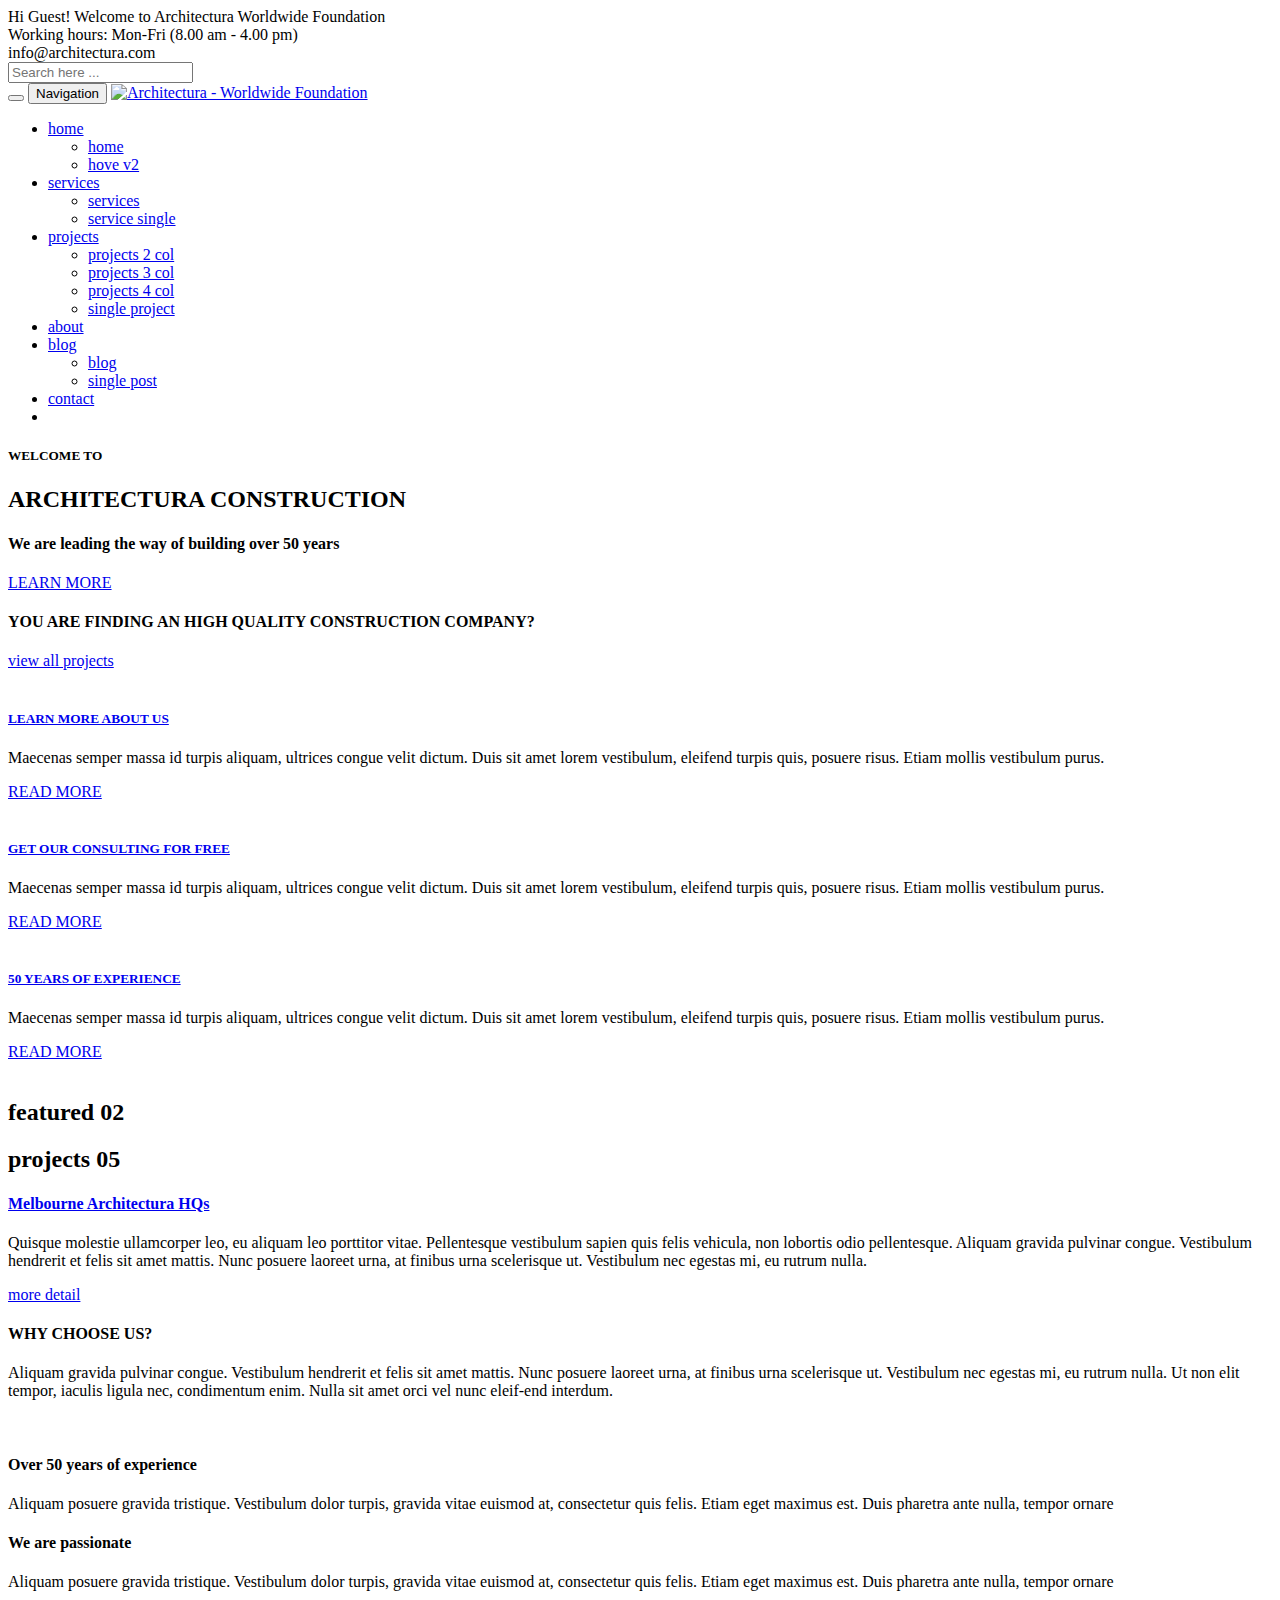
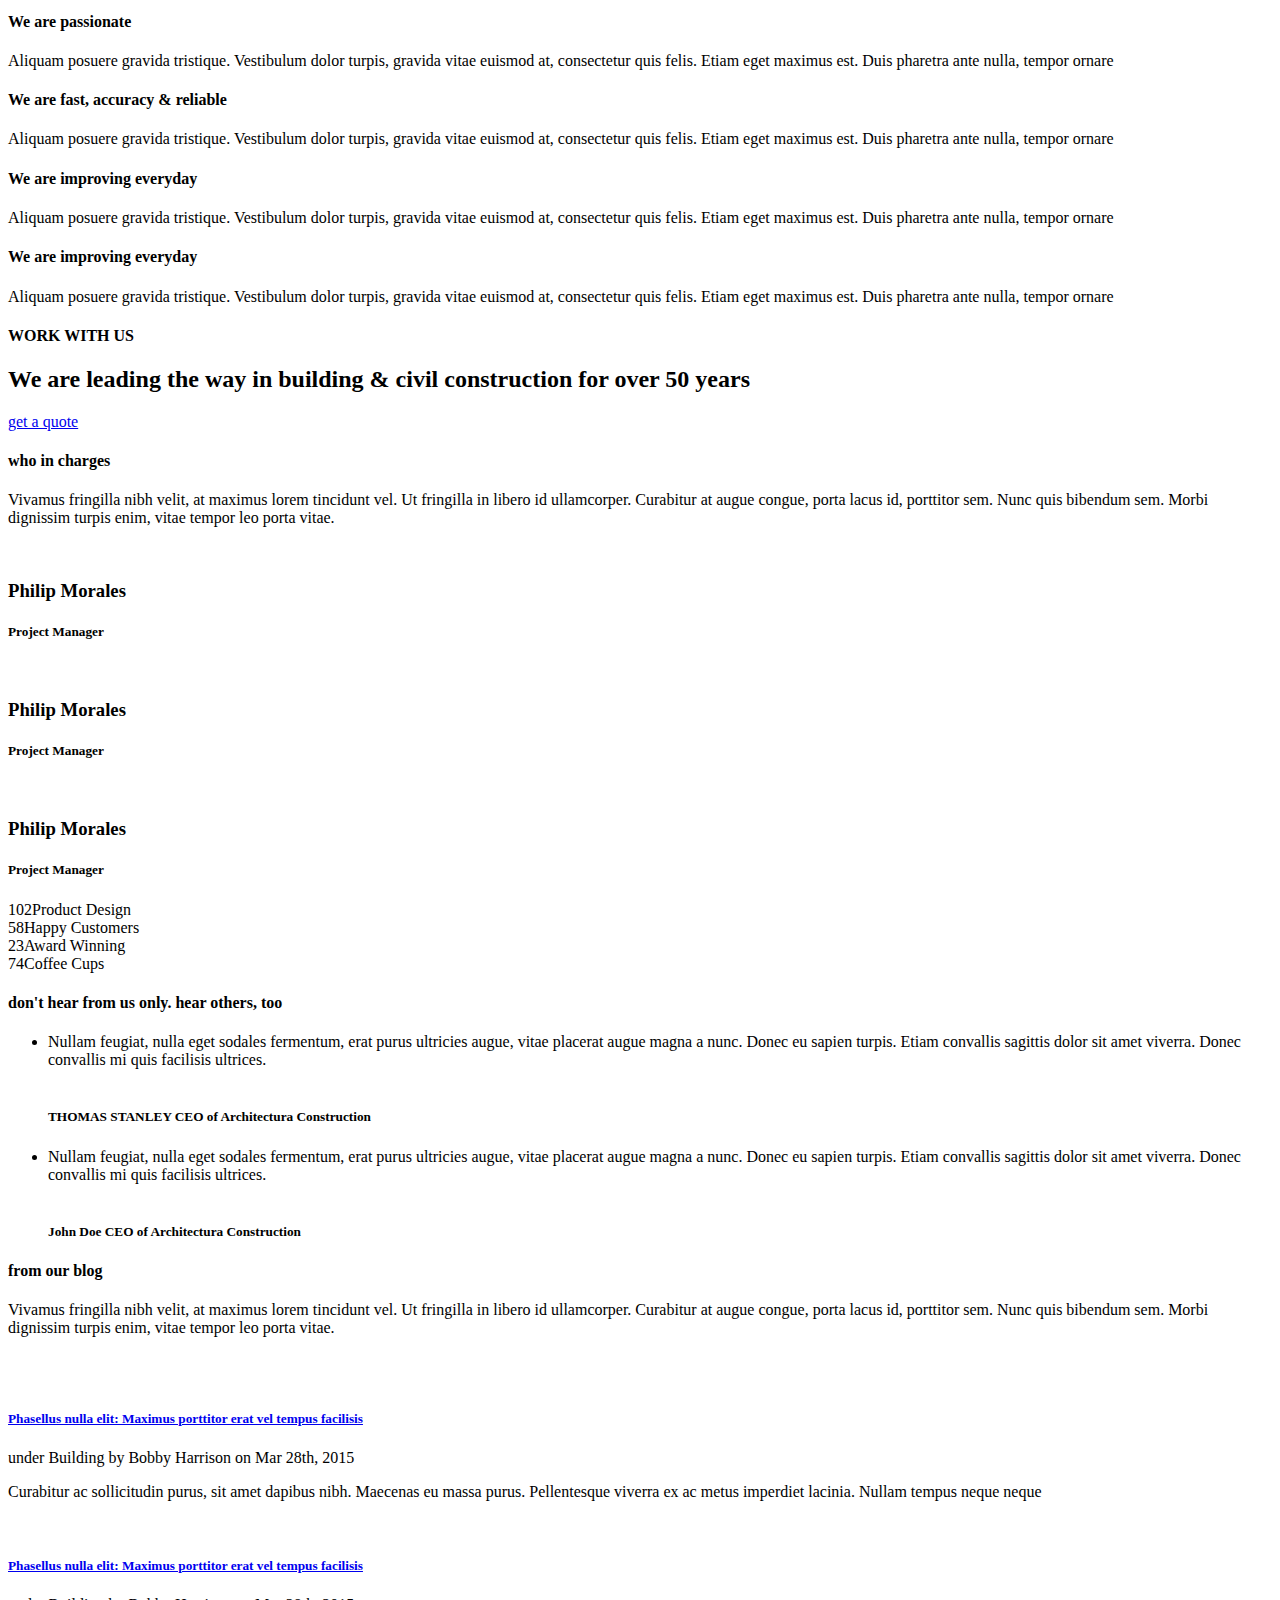
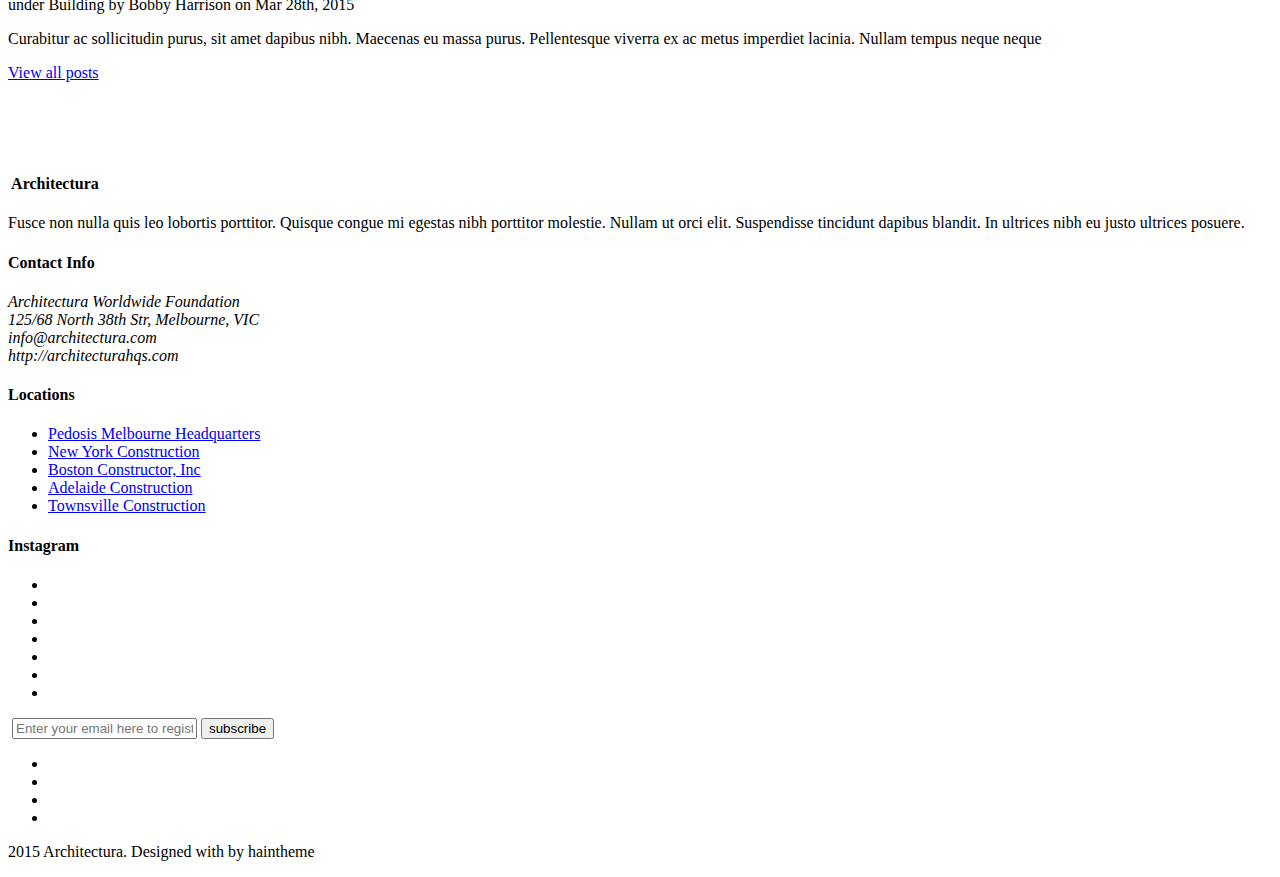
==== index.html @ 527a16b5 "html/php" ====
<!DOCTYPE html>
<html lang="en">
<head>
    <meta charset="UTF-8">
    <meta http-equiv="X-UA-Compatible" content="IE=edge">
    <meta name="viewport" content="width=device-width, initial-scale=1">
    <title>Architectura - Worldwide Foundation</title>
    
    <!--Favicons-->
    <link rel="apple-touch-icon" sizes="57x57" href="favicon/apple-icon-57x57.png">
    <link rel="apple-touch-icon" sizes="60x60" href="favicon/apple-icon-60x60.png">
    <link rel="apple-touch-icon" sizes="72x72" href="favicon/apple-icon-72x72.png">
    <link rel="apple-touch-icon" sizes="76x76" href="favicon/apple-icon-76x76.png">
    <link rel="apple-touch-icon" sizes="114x114" href="favicon/apple-icon-114x114.png">
    <link rel="apple-touch-icon" sizes="120x120" href="favicon/apple-icon-120x120.png">
    <link rel="apple-touch-icon" sizes="144x144" href="favicon/apple-icon-144x144.png">
    <link rel="apple-touch-icon" sizes="152x152" href="favicon/apple-icon-152x152.png">
    <link rel="apple-touch-icon" sizes="180x180" href="favicon/apple-icon-180x180.png">
    <link rel="icon" type="image/png" sizes="192x192"  href="favicon/android-icon-192x192.png">
    <link rel="icon" type="image/png" sizes="32x32" href="favicon/favicon-32x32.png">
    <link rel="icon" type="image/png" sizes="96x96" href="favicon/favicon-96x96.png">
    <link rel="icon" type="image/png" sizes="16x16" href="favicon/favicon-16x16.png">
    <link rel="manifest" href="favicon/manifest.json">
    <meta name="msapplication-TileColor" content="#ffffff">
    <meta name="msapplication-TileImage" content="favicon/ms-icon-144x144.png">
    <meta name="theme-color" content="#ffffff">
    
    <!--Bootstrap and Other Vendors-->
    <link rel="stylesheet" href="css/bootstrap.min.css">
    <link rel="stylesheet" href="css/bootstrap-theme.min.css">
    <link rel="stylesheet" href="css/font-awesome.min.css">
    <link rel="stylesheet" href="vendors/owl.carousel/css/owl.carousel.css">    
    
    <link rel="stylesheet" type="text/css" href="vendors/lightbox/css/lightbox.css" media="screen" />
    <link rel="stylesheet" type="text/css" href="vendors/flexslider/flexslider.css" media="screen" />
    
    <!--Fonts-->
    <link href='http://fonts.googleapis.com/css?family=Montserrat:400,700' rel='stylesheet' type='text/css'>
    <link href='http://fonts.googleapis.com/css?family=Lato:100,300,400,700,900,100italic,300italic,400italic,700italic,900italic' rel='stylesheet' type='text/css'>

    <link href='http://fonts.googleapis.com/css?family=Roboto:400,100,100italic,300,300italic,400italic,500,500italic,700,700italic,900,900italic' rel='stylesheet' type='text/css'>
    
    <!--Mechanic Styles-->
    <link rel="stylesheet" href="css/style.css">
    <link rel="stylesheet" href="css/responsive.css">
    
    <!--[if lt IE 9]>
      <script src="js/html5shiv.min.js"></script>
      <script src="js/respond.min.js"></script>
    <![endif]-->
</head>
<body>
    
    <header class="row">
        <div class="topRow row m0">
            <div class="container">
                <div class="row m0">
                    <div class="fleft"><i class="fa fa-smile-o"></i> Hi Guest! Welcome to Architectura Worldwide Foundation</div>
                    <div class="fright">
                        <div class="fleft"><i class="fa fa-clock-o"></i> Working hours: Mon-Fri (8.00 am - 4.00 pm)</div>
                        <div class="fleft"><i class="fa fa-envelope-o"></i> info@architectura.com</div>
                    </div>
                </div>
            </div>
        </div>
        <div class="row m0 searchFormRow">
            <div class="container">
                <form action="#" role="search" class="row m0">
                    <div class="input-group">
                        <input type="search" class="form-control" id="search-value" name="search-value" placeholder="Search here ...">
                        <span class="input-group-addon"><i class="fa fa-search"></i></span>
                    </div>
                </form>
            </div>
        </div>
        <div class="bottomRow row m0">
            <div class="container">
                <div class="row">
                    <nav class="navbar navbar-default navbar-static-top m0">
                        <div class="container-fluid">
                            <div class="navbar-header">
                                <button id="searchTrigger"><i class="fa fa-search"></i></button>
                                <button type="button" class="navbar-toggle collapsed" data-toggle="collapse" data-target="#mainNav">
                                    <i class="fa fa-bars"></i>Navigation
                                </button>
                                <a href="index.html" class="navbar-brand">
                                    <img src="images/logo.png" alt="Architectura - Worldwide Foundation">
                                </a>
                            </div>
                            <div class="collapse navbar-collapse" id="mainNav">
                                <ul class="nav navbar-nav navbar-right m0">
                                    <li class="dropdown active">
                                        <a href="index.html" class="dropdown-toggle" data-toggle="dropdown" role="button" aria-expanded="false">home</a>
                                        <ul class="dropdown-menu" role="menu">
                                            <li><a href="index.html">home</a></li>
                                            <li><a href="index2.html">hove v2</a></li>
                                        </ul>
                                    </li>
                                    <li class="dropdown">
                                        <a href="services.html" class="dropdown-toggle" data-toggle="dropdown" role="button" aria-expanded="false">services</a>
                                        <ul class="dropdown-menu" role="menu">
                                            <li><a href="services.html">services</a></li>
                                            <li><a href="service-single.html">service single</a></li>
                                        </ul>
                                    </li>
                                    <li class="dropdown">
                                        <a href="project2col.html" class="dropdown-toggle" data-toggle="dropdown" role="button" aria-expanded="false">projects</a>
                                        <ul class="dropdown-menu" role="menu">
                                            <li><a href="project2col.html">projects 2 col</a></li>
                                            <li><a href="project3col.html">projects 3 col</a></li>
                                            <li><a href="project4col.html">projects 4 col</a></li>
                                            <li><a href="project-single.html">single project</a></li>
                                        </ul>
                                    </li>
                                    <li><a href="about.html">about</a></li>
                                    <li class="dropdown">
                                        <a href="blog.html" class="dropdown-toggle" data-toggle="dropdown" role="button" aria-expanded="false">blog</a>
                                        <ul class="dropdown-menu" role="menu">
                                            <li><a href="blog.html">blog</a></li>
                                            <li><a href="blog-single.html">single post</a></li>
                                        </ul>
                                    </li>
                                    <li><a href="contact.html">contact</a></li>
                                    <li class="hidden-xs"><a href="#searchTrigger"><i class="fa fa-search"></i></a></li>
                                </ul> 
                            </div>
                        </div>
                    </nav>
                </div>
            </div>
        </div>
    </header>
    
    <section id="heroBox" class="row">
        <div class="container">
            <h5>WELCOME TO</h5>
            <h2>ARCHITECTURA CONSTRUCTION</h2>
            <h4>We are leading the way of building over 50 years</h4>
            <a href="#">LEARN MORE</a>
        </div>
    </section>
    
    <section id="banner" class="row">
        <div class="container">
            <div class="row m0">
                <h4>YOU ARE FINDING AN HIGH QUALITY CONSTRUCTION COMPANY?</h4>
                <a href="project2col.html">view all projects</a>
            </div>
        </div>
    </section>
    
    <section id="blogs" class="row homeBlogArea blogsSection">
        <div class="container">
            <div class="row">
                <article class="col-sm-4 blog">
                    <div class="row m0">
                        <div class="post_thumbnail_row row m0">
                            <a href="blog-single.html">
                                <img src="images/blog/3.jpg" alt="" class="post_thumbnail">
                                <div class="post_thumbnail_bg"></div>
                                <i class="fa fa-file-text"></i>
                            </a>
                        </div>
                        <h5 class="blog_title"><a href="blog-single.html">LEARN MORE ABOUT US</a></h5>
                        <p>Maecenas semper massa id turpis aliquam, ultrices congue velit dictum. Duis sit amet lorem vestibulum, eleifend turpis quis, posuere risus. Etiam mollis vestibulum purus.</p>
                        <a href="blog-single.html" class="read_more"><i class="fa fa-arrow-circle-o-right"></i>READ MORE</a>
                    </div>
                </article>
                <article class="col-sm-4 blog">
                    <div class="row m0">
                        <div class="post_thumbnail_row row m0">
                            <a href="blog-single.html">
                                <img src="images/blog/2.jpg" alt="" class="post_thumbnail">
                                <div class="post_thumbnail_bg"></div>
                                <i class="fa fa-comment"></i>
                            </a>
                        </div>
                        <h5 class="blog_title"><a href="blog-single.html">GET OUR CONSULTING FOR FREE</a></h5>
                        <p>Maecenas semper massa id turpis aliquam, ultrices congue velit dictum. Duis sit amet lorem vestibulum, eleifend turpis quis, posuere risus. Etiam mollis vestibulum purus.</p>
                        <a href="blog-single.html" class="read_more"><i class="fa fa-arrow-circle-o-right"></i>READ MORE</a>
                    </div>
                </article>
                <article class="col-sm-4 blog">
                    <div class="row m0">
                        <div class="post_thumbnail_row row m0">
                            <a href="blog-single.html">
                                <img src="images/blog/1.jpg" alt="" class="post_thumbnail">
                                <div class="post_thumbnail_bg"></div>
                                <i class="fa fa-cube"></i>
                            </a>
                        </div>
                        <h5 class="blog_title"><a href="blog-single.html">50 YEARS OF EXPERIENCE</a></h5>
                        <p>Maecenas semper massa id turpis aliquam, ultrices congue velit dictum. Duis sit amet lorem vestibulum, eleifend turpis quis, posuere risus. Etiam mollis vestibulum purus.</p>
                        <a href="blog-single.html" class="read_more"><i class="fa fa-arrow-circle-o-right"></i>READ MORE</a>
                    </div>
                </article>
            </div>
        </div>
    </section>
    
    <section id="featureBlog" class="row contentRowPad">
        <div class="container">
            <div class="media featureBlog">
                <div class="media-left">
                    <div class="post_thumbnail_row">
                        <a href="blog-single.html">
                            <img src="images/blog/feature.jpg" alt="" class="post_thumbnail">
                            <div class="post_thumbnail_bg"></div>
                            <i class="fa fa-link"></i>
                        </a>
                    </div>
                </div>
                <div class="media-body">
                    <h2 class="featureCount">featured <span class="right">02</span></h2>
                    <h2 class="featureCount">projects <span class="right">05</span></h2>
                    <h4 class="blog_title"><a href="blog-single.html">Melbourne Architectura HQs</a></h4>
                    <p>Quisque molestie ullamcorper leo, eu aliquam leo porttitor vitae. Pellentesque vestibulum sapien quis felis vehicula, non lobortis odio pellentesque. Aliquam gravida pulvinar congue. Vestibulum hendrerit et felis sit amet mattis. Nunc posuere laoreet urna, at finibus urna scelerisque ut. Vestibulum nec egestas mi, eu rutrum nulla. </p>
                    <a href="blog-single.html" class="moreDetail">more detail</a>
                </div>
            </div>
        </div>
    </section>
    
    <section id="whyChoose" class="row contentRowPad">
        <div class="container">
            <div class="row sectionTitle">
                <h4>WHY CHOOSE US?</h4>
                <p>Aliquam gravida pulvinar congue. Vestibulum hendrerit et felis sit amet mattis. Nunc posuere laoreet urna, at finibus urna scelerisque ut. Vestibulum nec egestas mi, eu rutrum nulla. Ut non elit tempor, iaculis ligula nec, condimentum enim. Nulla sit amet orci vel nunc eleif-end interdum.</p>
            </div>
            <div class="row text-center">
                <img src="images/whyChoose.jpg" alt="" class="img-responsive">
            </div>
            <div class="row whyChooseRow">
                <div class="col-sm-4 whyChoose">
                    <div class="row m0">
                        <h4><i class="fa fa-check-circle-o"></i>Over 50 years of experience</h4>
                        <p>Aliquam posuere gravida tristique. Vestibulum dolor turpis, gravida vitae euismod at, consectetur quis felis. Etiam eget maximus est. Duis pharetra ante nulla, tempor ornare </p>
                    </div>
                </div>
                <div class="col-sm-4 whyChoose">
                    <div class="row m0">
                        <h4><i class="fa fa-check-circle-o"></i>We are passionate</h4>
                        <p>Aliquam posuere gravida tristique. Vestibulum dolor turpis, gravida vitae euismod at, consectetur quis felis. Etiam eget maximus est. Duis pharetra ante nulla, tempor ornare </p>
                    </div>
                </div>
                <div class="col-sm-4 whyChoose">
                    <div class="row m0">
                        <h4><i class="fa fa-check-circle-o"></i>We are passionate</h4>                        
                        <p>Aliquam posuere gravida tristique. Vestibulum dolor turpis, gravida vitae euismod at, consectetur quis felis. Etiam eget maximus est. Duis pharetra ante nulla, tempor ornare </p>
                    </div>
                </div>
                <div class="col-sm-4 whyChoose">
                    <div class="row m0">
                        <h4><i class="fa fa-check-circle-o"></i>We are fast, accuracy &amp; reliable</h4>                        
                        <p>Aliquam posuere gravida tristique. Vestibulum dolor turpis, gravida vitae euismod at, consectetur quis felis. Etiam eget maximus est. Duis pharetra ante nulla, tempor ornare </p>
                    </div>
                </div>
                <div class="col-sm-4 whyChoose">
                    <div class="row m0">
                        <h4><i class="fa fa-check-circle-o"></i>We are improving everyday</h4>                        
                        <p>Aliquam posuere gravida tristique. Vestibulum dolor turpis, gravida vitae euismod at, consectetur quis felis. Etiam eget maximus est. Duis pharetra ante nulla, tempor ornare </p>
                    </div>
                </div>
                <div class="col-sm-4 whyChoose">
                    <div class="row m0">
                        <h4><i class="fa fa-check-circle-o"></i>We are improving everyday</h4>                        
                        <p>Aliquam posuere gravida tristique. Vestibulum dolor turpis, gravida vitae euismod at, consectetur quis felis. Etiam eget maximus est. Duis pharetra ante nulla, tempor ornare </p>
                    </div>
                </div>
            </div>
        </div>
    </section>
    
    <section id="workWithUs" class="row contentRowPad">
        <div class="container">
            <div class="row">
                <div class="col-sm-8 workWithUs">
                    <h4>WORK WITH US</h4>
                    <h2>We are leading the way in building &amp; civil construction for over 50 years</h2>
                    <a href="#">get a quote</a>
                </div>
            </div>
        </div>
    </section>
    
    <section id="whoInCharge" class="row contentRowPad">
        <div class="container">
            <div class="row sectionTitle">
                <h4>who in charges</h4>
                <p>Vivamus fringilla nibh velit, at maximus lorem tincidunt vel. Ut fringilla in libero id ullamcorper. Curabitur at augue congue, porta lacus id, porttitor sem. Nunc quis bibendum sem. Morbi dignissim turpis enim, vitae tempor leo porta vitae.</p>
            </div>
            <div class="row teamSection">
                <div class="col-sm-4 team_member">
                    <div class="row m0">                        
                        <div class="row image"><img src="images/team/1.png" alt=""></div>
                        <div class="row m0 memberIntro">
                            <h3>Philip Morales</h3>
                            <h5>Project Manager</h5>
                        </div>
                    </div>
                </div>
                <div class="col-sm-4 team_member">
                    <div class="row m0">
                        <div class="row image"><img src="images/team/2.png" alt=""></div>
                        <div class="row m0 memberIntro">
                            <h3>Philip Morales</h3>
                            <h5>Project Manager</h5>
                        </div>
                    </div>
                </div>
                <div class="col-sm-4 team_member">
                    <div class="row m0">
                        <div class="row image"><img src="images/team/3.png" alt=""></div>
                        <div class="row m0 memberIntro">
                            <h3>Philip Morales</h3>
                            <h5>Project Manager</h5>
                        </div>
                    </div>
                </div>
            </div>
        </div>        
        <div class="row countersRow m0">
            <div class="container">
                <div class="row">
                    <div class="col-sm-3 counterCol">
                        <span class="counter">102</span>Product Design
                    </div>
                    <div class="col-sm-3 counterCol">
                        <span class="counter">58</span>Happy Customers
                    </div>
                    <div class="col-sm-3 counterCol">
                        <span class="counter">23</span>Award Winning
                    </div>
                    <div class="col-sm-3 counterCol">
                        <span class="counter">74</span>Coffee Cups
                    </div>
                </div>
            </div>
        </div>
    </section>
    
    <section id="testimonial" class="row contentRowPad">
        <div class="container">
            <div class="row sectionTitle">
                <h4>don't hear from us only. hear others, too</h4>
            </div>
            <div class="row testimonialSlide flexslider m0">
                <ul class="slides nav">
                    <li class="testimonial">
                        <div class="row m0 testimonialText">Nullam feugiat, nulla eget sodales fermentum, erat purus ultricies augue, vitae placerat augue magna a nunc. Donec eu sapien turpis. Etiam convallis sagittis dolor sit amet viverra. Donec convallis mi quis facilisis ultrices.</div>
                        <div class="row m0 clientPhoto"><img src="images/testimonial/1.jpg" alt=""></div>
                        <h5>THOMAS STANLEY <span>CEO of Architectura Construction</span></h5>
                    </li>   
                    <li class="testimonial">
                        <div class="row m0 testimonialText">Nullam feugiat, nulla eget sodales fermentum, erat purus ultricies augue, vitae placerat augue magna a nunc. Donec eu sapien turpis. Etiam convallis sagittis dolor sit amet viverra. Donec convallis mi quis facilisis ultrices.</div>
                        <div class="row m0 clientPhoto"><img src="images/testimonial/1.jpg" alt=""></div>
                        <h5>John Doe <span>CEO of Architectura Construction</span></h5>
                    </li>                    
                </ul>
            </div>
        </div>        
    </section>
    
    <section id="blogs2" class="row homeBlogArea blogsSection">
        <div class="container">
            <div class="row sectionTitle">
                <h4>from our blog</h4>
                <p>Vivamus fringilla nibh velit, at maximus lorem tincidunt vel. Ut fringilla in libero id ullamcorper. Curabitur at augue congue, porta lacus id, porttitor sem. Nunc quis bibendum sem. Morbi dignissim turpis enim, vitae tempor leo porta vitae.</p>
            </div>
            <div class="row">
                <div class="col-sm-4 fromOurBlogBigImg">
                    <div class="row m0">
                        <img src="images/blog/4.png" alt="" class="img-responsive">
                    </div>
                </div>
                <div class="col-sm-8">
                    <div class="row">                        
                        <article class="col-sm-6 blog fromOurBlog">
                            <div class="row m0">
                                <div class="post_thumbnail_row row m0">
                                    <a href="blog-single.html">
                                        <img src="images/blog/2.jpg" alt="" class="post_thumbnail">
                                        <div class="post_thumbnail_bg"></div>
                                        <i class="fa fa-link"></i>
                                    </a>
                                </div>
                                <h5 class="blog_title"><a href="blog-single.html">Phasellus nulla elit: Maximus porttitor erat vel tempus facilisis</a></h5>
                                <div class="row m0 postMeta"><i class="fa fa-file-text-o"></i> under Building by Bobby Harrison on Mar 28th, 2015</div>
                                <p>Curabitur ac sollicitudin purus, sit amet dapibus nibh. Maecenas eu massa purus. Pellentesque viverra ex ac metus imperdiet lacinia. Nullam tempus neque neque</p>
                            </div>
                        </article>
                        <article class="col-sm-6 blog fromOurBlog">
                            <div class="row m0">
                                <div class="post_thumbnail_row row m0">
                                    <a href="blog-single.html">
                                        <img src="images/blog/1.jpg" alt="" class="post_thumbnail">
                                        <div class="post_thumbnail_bg"></div>
                                        <i class="fa fa-link"></i>
                                    </a>
                                </div>
                                <h5 class="blog_title"><a href="blog-single.html">Phasellus nulla elit: Maximus porttitor erat vel tempus facilisis</a></h5>
                                <div class="row m0 postMeta"><i class="fa fa-file-text-o"></i> under Building by Bobby Harrison on Mar 28th, 2015</div>
                                <p>Curabitur ac sollicitudin purus, sit amet dapibus nibh. Maecenas eu massa purus. Pellentesque viverra ex ac metus imperdiet lacinia. Nullam tempus neque neque</p>
                            </div>
                        </article>
                    </div>
                    <div class="row m0 viewAllBlogLink">
                        <a href="blog.html" class="viewAllBlog"><i class="fa fa-spinner fa-spin"></i>View all posts</a>
                    </div>
                </div>
            </div>
        </div>
    </section>
    
    <section id="partners" class="row">
        <div class="container">
            <div class="row">
                <div class="col-sm-3 col-xs-6"><div class="row"><img src="images/partners/1.png" alt="" class="img-responsive"></div></div>
                <div class="col-sm-3 col-xs-6"><div class="row"><img src="images/partners/2.png" alt="" class="img-responsive"></div></div>
                <div class="col-sm-3 col-xs-6"><div class="row"><img src="images/partners/3.png" alt="" class="img-responsive"></div></div>
                <div class="col-sm-3 col-xs-6"><div class="row"><img src="images/partners/4.png" alt="" class="img-responsive"></div></div>
            </div>
        </div>
    </section>
    
    <section id="topFooter" class="row contentRowPad">
        <div class="container">
            <div class="row footer_widgetRow">
                <div class="col-sm-3 footer_widget">
                    <div class="row m0">
                        <h4 class="widgetHeading"><img src="images/logo-icon-white.png" alt=""> Architectura</h4>
                        <p>Fusce non nulla quis leo lobortis porttitor. Quisque congue mi egestas nibh porttitor molestie. Nullam ut orci elit. Suspendisse tincidunt dapibus blandit. In ultrices nibh eu justo ultrices posuere.</p>
                    </div>
                </div>
                <div class="col-sm-3 footer_widget">
                    <div class="row m0">
                        <h4 class="widgetHeading"><span></span> Contact Info</h4>
                        <address>
                            Architectura Worldwide Foundation <br>
125/68 North 38th Str, Melbourne, VIC <br>
info@architectura.com <br>
http://architecturahqs.com 
                        </address>
                    </div>
                </div>
                <div class="col-sm-3 footer_widget">
                    <div class="row m0">
                        <h4 class="widgetHeading"><span></span> Locations</h4>
                        <ul class="list-unstyled list-menu">
                            <li><a href="#">Pedosis Melbourne Headquarters</a></li>
                            <li><a href="#">New York Construction</a></li>
                            <li><a href="#">Boston Constructor, Inc</a></li>
                            <li><a href="#">Adelaide Construction</a></li>
                            <li><a href="#">Townsville Construction</a></li>
                        </ul>
                    </div>
                </div>
                <div class="col-sm-3 footer_widget">
                    <div class="row m0">
                        <h4 class="widgetHeading"><span></span> Instagram</h4>
                        <ul class="nav nav-pills">
                            <li><a href="#"><img src="images/instagram/1.jpg" alt=""></a></li>
                            <li><a href="#"><img src="images/instagram/2.jpg" alt=""></a></li>
                            <li><a href="#"><img src="images/instagram/3.jpg" alt=""></a></li>
                            <li><a href="#"><img src="images/instagram/4.jpg" alt=""></a></li>
                            <li><a href="#"><img src="images/instagram/5.jpg" alt=""></a></li>
                            <li><a href="#"><img src="images/instagram/6.jpg" alt=""></a></li>
                            <li><a href="#"><img src="images/instagram/7.jpg" alt=""></a></li>
                        </ul>
                    </div>
                </div>
            </div>
            <div class="row m0 newsletterRow">
                <form action="#" class="form-inline" method="post">
                    <img src="images/registerNewsletter.png" alt="" class="fleft">
                    <input type="email" class="form-control" id="newsEmail" name="newsEmail" placeholder="Enter your email here to register our newsletter">
                    <button type="submit">subscribe</button>
                </form>
            </div>
        </div>
    </section>
    
    <footer class="row">
        <div class="container">
            <div class="row">
                <ul class="list-inlin">
                    <li><a href="#"><i class="fa fa-facebook"></i></a></li>
                    <li><a href="#"><i class="fa fa-twitter"></i></a></li>
                    <li><a href="#"><i class="fa fa-google-plus"></i></a></li>
                    <li><a href="#"><i class="fa fa-pinterest"></i></a></li>
                </ul>
                <p>2015 Architectura. Designed with <i class="fa fa-heart-o"></i> by haintheme</p>
            </div>
        </div>
    </footer>
   
    <!--jQuery, Bootstrap and other vendor JS-->
    
    <!--jQuery-->
    <script src="js/jquery-2.1.3.min.js"></script>
    
    <!--Google Maps-->
    <script src="https://maps.googleapis.com/maps/api/js"></script>
    
    <!--Bootstrap JS-->
    <script src="js/bootstrap.min.js"></script>
    
    <!--Nice Scroll-->
    <script src="vendors/nicescroll/jquery.nicescroll.js"></script>
    
    <!--Lightshot-->
    <script src="vendors/lightbox/js/lightbox.min.js"></script>
    
    <!--Counter Up-->
    <script src="vendors/waypoints/waypoints.min.js"></script>
    <script src="vendors/counterup/jquery.counterup.min.js"></script>
    
    <!--Owl Carousel-->
    <script src="vendors/owl.carousel/js/owl.carousel.min.js"></script>
    
    <!--Isotope-->
    <script src="vendors/isotope/isotope-custom.js"></script>
    
    <!--FlexSlider-->
    <script src="vendors/flexslider/jquery.flexslider-min.js"></script>
    
    <!--Strella JS-->
    <script src="js/architectura.js"></script>
</body>
</html>
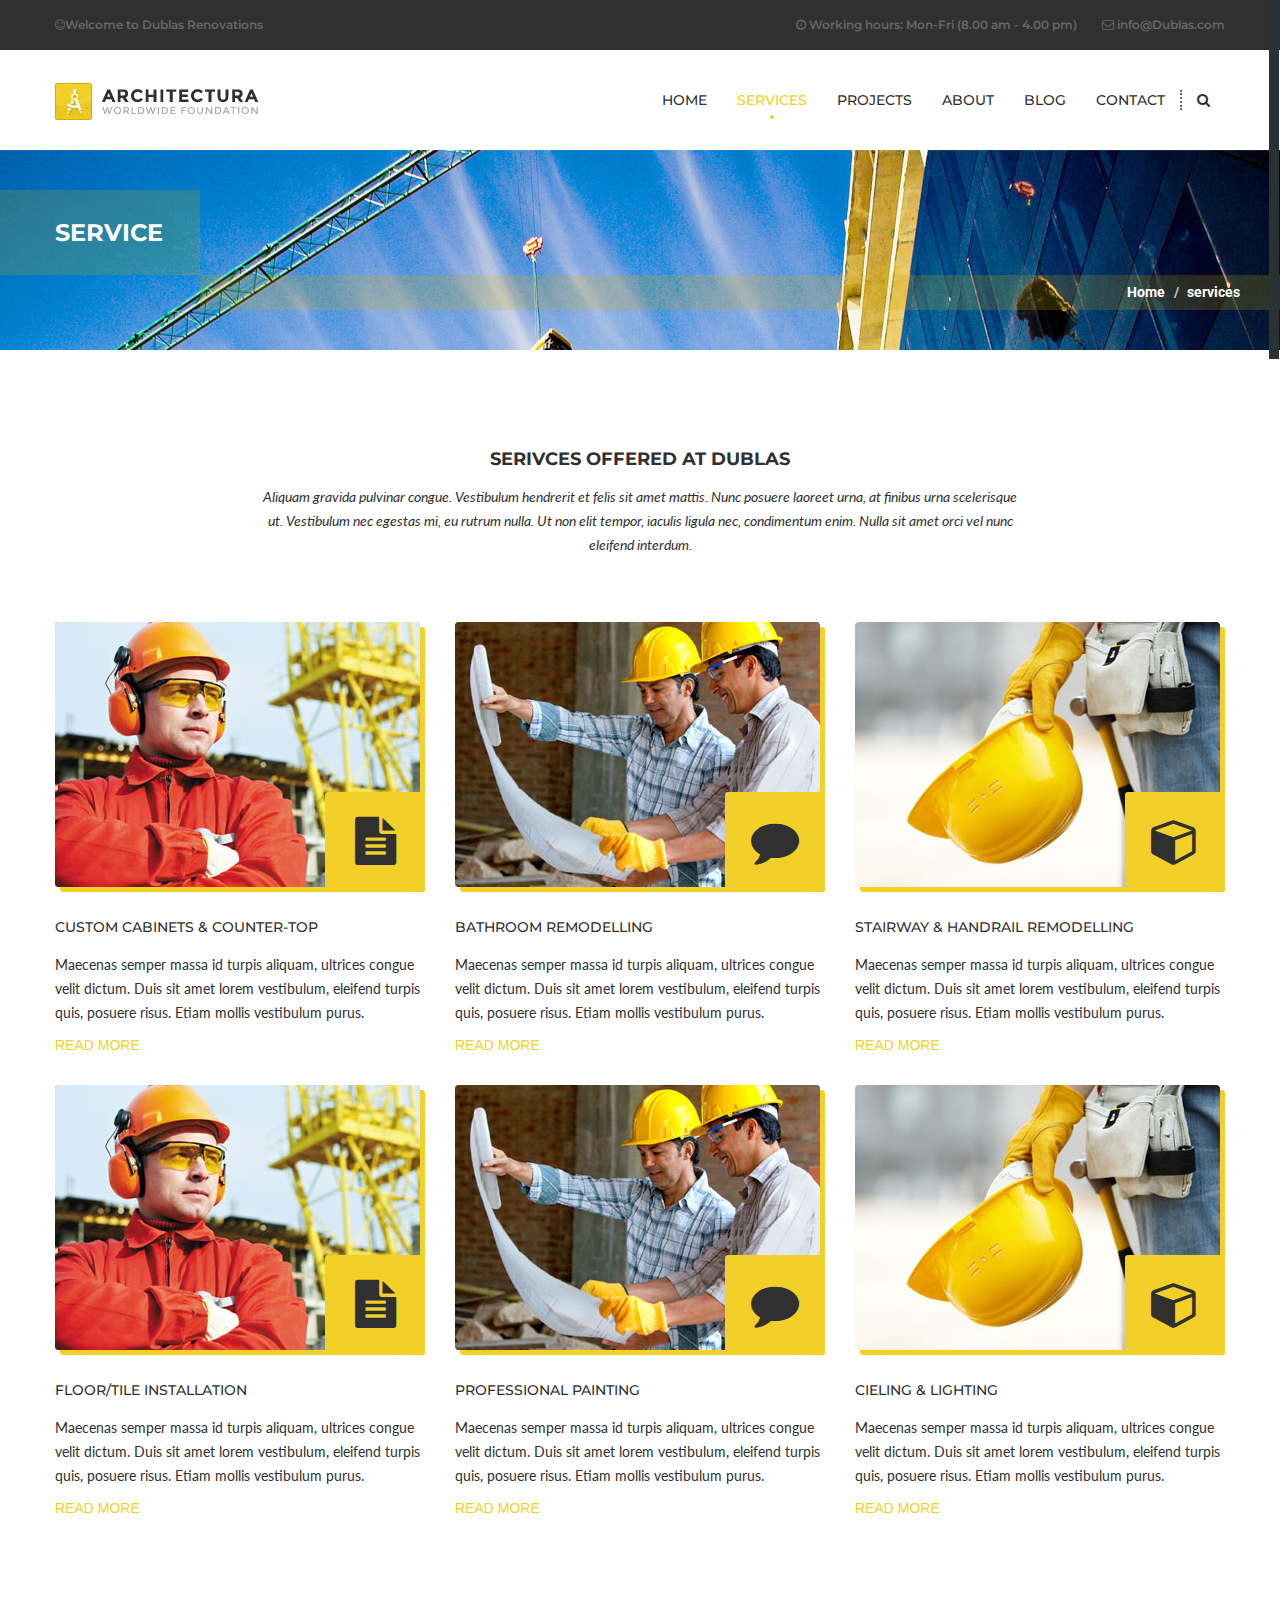
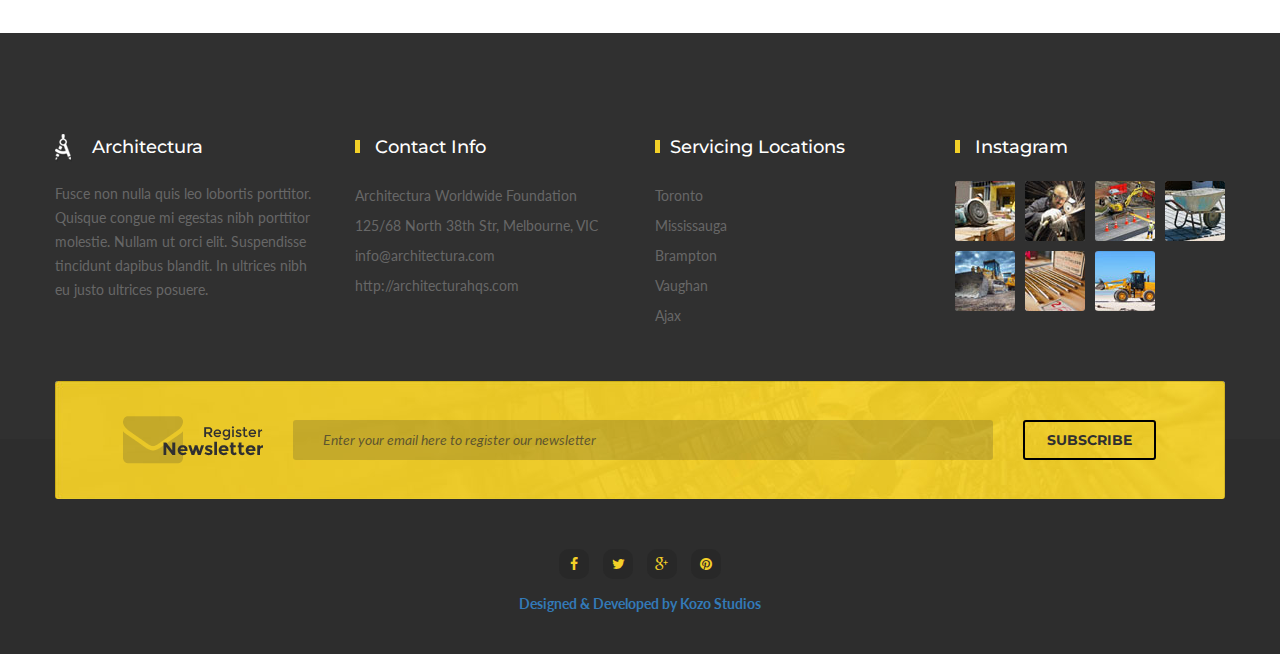
==== commit 496c5994: "Text_change_1" ====
--- a/index.html
+++ b/index.html
@@ -4,7 +4,7 @@
     <meta charset="UTF-8">
     <meta http-equiv="X-UA-Compatible" content="IE=edge">
     <meta name="viewport" content="width=device-width, initial-scale=1">
-    <title>Architectura - Worldwide Foundation</title>
+    <title>Dublas Renovation</title>
     
     <!--Favicons-->
     <link rel="apple-touch-icon" sizes="57x57" href="favicon/apple-icon-57x57.png">
@@ -55,10 +55,10 @@
         <div class="topRow row m0">
             <div class="container">
                 <div class="row m0">
-                    <div class="fleft"><i class="fa fa-smile-o"></i> Hi Guest! Welcome to Architectura Worldwide Foundation</div>
+                    <div class="fleft"><i class="fa fa-smile-o"></i>Welcome to Dublas Renovations</div>
                     <div class="fright">
                         <div class="fleft"><i class="fa fa-clock-o"></i> Working hours: Mon-Fri (8.00 am - 4.00 pm)</div>
-                        <div class="fleft"><i class="fa fa-envelope-o"></i> info@architectura.com</div>
+                        <div class="fleft"><i class="fa fa-envelope-o"></i> info@Dublas.com</div>
                     </div>
                 </div>
             </div>
@@ -89,27 +89,33 @@
                             </div>
                             <div class="collapse navbar-collapse" id="mainNav">
                                 <ul class="nav navbar-nav navbar-right m0">
-                                    <li class="dropdown active">
+                                    <li class="dropdown">
                                         <a href="index.html" class="dropdown-toggle" data-toggle="dropdown" role="button" aria-expanded="false">home</a>
                                         <ul class="dropdown-menu" role="menu">
                                             <li><a href="index.html">home</a></li>
-                                            <li><a href="index2.html">hove v2</a></li>
+                                            <!-- <li><a href="index2.html">hove v2</a></li> -->
                                         </ul>
                                     </li>
-                                    <li class="dropdown">
-                                        <a href="services.html" class="dropdown-toggle" data-toggle="dropdown" role="button" aria-expanded="false">services</a>
+                                    <li class="dropdown active">
+                                        <a href="services.html" class="dropdown-toggle" data-toggle="dropdown" role="button" aria-expanded="false" href="services.html">services</a>
                                         <ul class="dropdown-menu" role="menu">
-                                            <li><a href="services.html">services</a></li>
-                                            <li><a href="service-single.html">service single</a></li>
-                                        </ul>
+                                            <li><a href="services.html">services offered</a></li>
+                                            <li><a href="service-single.html">cabinets counter-tops</a></li>
+                                            <li><a href="service-single.html">bathroom remodelling</a></li>
+                                            <li><a href="service-single.html">stairs & handrail</a></li>
+                                            <li><a href="service-single.html">flooring & tiles</a></li>
+                                            <li><a href="service-single.html">painting</a></li>
+                                            <li><a href="service-single.html">cieling & lightning</a></li>    
+                                            </ul> 
                                     </li>
                                     <li class="dropdown">
                                         <a href="project2col.html" class="dropdown-toggle" data-toggle="dropdown" role="button" aria-expanded="false">projects</a>
                                         <ul class="dropdown-menu" role="menu">
-                                            <li><a href="project2col.html">projects 2 col</a></li>
-                                            <li><a href="project3col.html">projects 3 col</a></li>
-                                            <li><a href="project4col.html">projects 4 col</a></li>
-                                            <li><a href="project-single.html">single project</a></li>
+                                            <li><a href="project2col.html">Kitchens</a></li>
+                                            <li><a href="project3col.html">Flooring & Tiles</a></li>
+                                            <li><a href="project4col.html">Bathroom</a></li>
+                                            <li><a href="project-single.html">Stairways</a></li>
+                                            <li><a href="project-single.html">Cieling</a></li>
                                         </ul>
                                     </li>
                                     <li><a href="about.html">about</a></li>
@@ -131,27 +137,27 @@
         </div>
     </header>
     
-    <section id="heroBox" class="row">
-        <div class="container">
-            <h5>WELCOME TO</h5>
-            <h2>ARCHITECTURA CONSTRUCTION</h2>
-            <h4>We are leading the way of building over 50 years</h4>
-            <a href="#">LEARN MORE</a>
-        </div>
-    </section>
-    
-    <section id="banner" class="row">
-        <div class="container">
-            <div class="row m0">
-                <h4>YOU ARE FINDING AN HIGH QUALITY CONSTRUCTION COMPANY?</h4>
-                <a href="project2col.html">view all projects</a>
-            </div>
-        </div>
-    </section>
-    
-    <section id="blogs" class="row homeBlogArea blogsSection">
+    <section id="pageCover" class="row">
         <div class="container">
             <div class="row">
+                <h3>service</h3>
+                <div class="pageDirection row m0">
+                    <ol class="breadcrumb fright m0">
+                        <li><a href="index.html">Home</a></li>
+                        <li class="active">services</li>
+                    </ol>
+                </div>
+            </div>
+        </div>
+    </section>
+    
+    <section id="blogs" class="row contentRowPad blogsSection">
+        <div class="container">            
+            <div class="row sectionTitle">
+                <h4>Serivces Offered at Dublas</h4>
+                <p>Aliquam gravida pulvinar congue. Vestibulum hendrerit et felis sit amet mattis. Nunc posuere laoreet urna, at finibus urna scelerisque ut. Vestibulum nec egestas mi, eu rutrum nulla. Ut non elit tempor, iaculis ligula nec, condimentum enim. Nulla sit amet orci vel nunc eleifend interdum.</p>
+            </div>
+            <div class="row" id="servicesBlocks">
                 <article class="col-sm-4 blog">
                     <div class="row m0">
                         <div class="post_thumbnail_row row m0">
@@ -161,7 +167,7 @@
                                 <i class="fa fa-file-text"></i>
                             </a>
                         </div>
-                        <h5 class="blog_title"><a href="blog-single.html">LEARN MORE ABOUT US</a></h5>
+                        <h5 class="blog_title"><a href="blog-single.html">Custom Cabinets & Counter-Top</a></h5>
                         <p>Maecenas semper massa id turpis aliquam, ultrices congue velit dictum. Duis sit amet lorem vestibulum, eleifend turpis quis, posuere risus. Etiam mollis vestibulum purus.</p>
                         <a href="blog-single.html" class="read_more"><i class="fa fa-arrow-circle-o-right"></i>READ MORE</a>
                     </div>
@@ -175,7 +181,7 @@
                                 <i class="fa fa-comment"></i>
                             </a>
                         </div>
-                        <h5 class="blog_title"><a href="blog-single.html">GET OUR CONSULTING FOR FREE</a></h5>
+                        <h5 class="blog_title"><a href="blog-single.html">Bathroom Remodelling</a></h5>
                         <p>Maecenas semper massa id turpis aliquam, ultrices congue velit dictum. Duis sit amet lorem vestibulum, eleifend turpis quis, posuere risus. Etiam mollis vestibulum purus.</p>
                         <a href="blog-single.html" class="read_more"><i class="fa fa-arrow-circle-o-right"></i>READ MORE</a>
                     </div>
@@ -189,236 +195,53 @@
                                 <i class="fa fa-cube"></i>
                             </a>
                         </div>
-                        <h5 class="blog_title"><a href="blog-single.html">50 YEARS OF EXPERIENCE</a></h5>
-                        <p>Maecenas semper massa id turpis aliquam, ultrices congue velit dictum. Duis sit amet lorem vestibulum, eleifend turpis quis, posuere risus. Etiam mollis vestibulum purus.</p>
-                        <a href="blog-single.html" class="read_more"><i class="fa fa-arrow-circle-o-right"></i>READ MORE</a>
-                    </div>
-                </article>
-            </div>
-        </div>
-    </section>
-    
-    <section id="featureBlog" class="row contentRowPad">
-        <div class="container">
-            <div class="media featureBlog">
-                <div class="media-left">
-                    <div class="post_thumbnail_row">
-                        <a href="blog-single.html">
-                            <img src="images/blog/feature.jpg" alt="" class="post_thumbnail">
-                            <div class="post_thumbnail_bg"></div>
-                            <i class="fa fa-link"></i>
-                        </a>
-                    </div>
-                </div>
-                <div class="media-body">
-                    <h2 class="featureCount">featured <span class="right">02</span></h2>
-                    <h2 class="featureCount">projects <span class="right">05</span></h2>
-                    <h4 class="blog_title"><a href="blog-single.html">Melbourne Architectura HQs</a></h4>
-                    <p>Quisque molestie ullamcorper leo, eu aliquam leo porttitor vitae. Pellentesque vestibulum sapien quis felis vehicula, non lobortis odio pellentesque. Aliquam gravida pulvinar congue. Vestibulum hendrerit et felis sit amet mattis. Nunc posuere laoreet urna, at finibus urna scelerisque ut. Vestibulum nec egestas mi, eu rutrum nulla. </p>
-                    <a href="blog-single.html" class="moreDetail">more detail</a>
-                </div>
-            </div>
-        </div>
-    </section>
-    
-    <section id="whyChoose" class="row contentRowPad">
-        <div class="container">
-            <div class="row sectionTitle">
-                <h4>WHY CHOOSE US?</h4>
-                <p>Aliquam gravida pulvinar congue. Vestibulum hendrerit et felis sit amet mattis. Nunc posuere laoreet urna, at finibus urna scelerisque ut. Vestibulum nec egestas mi, eu rutrum nulla. Ut non elit tempor, iaculis ligula nec, condimentum enim. Nulla sit amet orci vel nunc eleif-end interdum.</p>
-            </div>
-            <div class="row text-center">
-                <img src="images/whyChoose.jpg" alt="" class="img-responsive">
-            </div>
-            <div class="row whyChooseRow">
-                <div class="col-sm-4 whyChoose">
-                    <div class="row m0">
-                        <h4><i class="fa fa-check-circle-o"></i>Over 50 years of experience</h4>
-                        <p>Aliquam posuere gravida tristique. Vestibulum dolor turpis, gravida vitae euismod at, consectetur quis felis. Etiam eget maximus est. Duis pharetra ante nulla, tempor ornare </p>
-                    </div>
-                </div>
-                <div class="col-sm-4 whyChoose">
-                    <div class="row m0">
-                        <h4><i class="fa fa-check-circle-o"></i>We are passionate</h4>
-                        <p>Aliquam posuere gravida tristique. Vestibulum dolor turpis, gravida vitae euismod at, consectetur quis felis. Etiam eget maximus est. Duis pharetra ante nulla, tempor ornare </p>
-                    </div>
-                </div>
-                <div class="col-sm-4 whyChoose">
-                    <div class="row m0">
-                        <h4><i class="fa fa-check-circle-o"></i>We are passionate</h4>                        
-                        <p>Aliquam posuere gravida tristique. Vestibulum dolor turpis, gravida vitae euismod at, consectetur quis felis. Etiam eget maximus est. Duis pharetra ante nulla, tempor ornare </p>
-                    </div>
-                </div>
-                <div class="col-sm-4 whyChoose">
-                    <div class="row m0">
-                        <h4><i class="fa fa-check-circle-o"></i>We are fast, accuracy &amp; reliable</h4>                        
-                        <p>Aliquam posuere gravida tristique. Vestibulum dolor turpis, gravida vitae euismod at, consectetur quis felis. Etiam eget maximus est. Duis pharetra ante nulla, tempor ornare </p>
-                    </div>
-                </div>
-                <div class="col-sm-4 whyChoose">
-                    <div class="row m0">
-                        <h4><i class="fa fa-check-circle-o"></i>We are improving everyday</h4>                        
-                        <p>Aliquam posuere gravida tristique. Vestibulum dolor turpis, gravida vitae euismod at, consectetur quis felis. Etiam eget maximus est. Duis pharetra ante nulla, tempor ornare </p>
-                    </div>
-                </div>
-                <div class="col-sm-4 whyChoose">
-                    <div class="row m0">
-                        <h4><i class="fa fa-check-circle-o"></i>We are improving everyday</h4>                        
-                        <p>Aliquam posuere gravida tristique. Vestibulum dolor turpis, gravida vitae euismod at, consectetur quis felis. Etiam eget maximus est. Duis pharetra ante nulla, tempor ornare </p>
-                    </div>
-                </div>
-            </div>
-        </div>
-    </section>
-    
-    <section id="workWithUs" class="row contentRowPad">
-        <div class="container">
-            <div class="row">
-                <div class="col-sm-8 workWithUs">
-                    <h4>WORK WITH US</h4>
-                    <h2>We are leading the way in building &amp; civil construction for over 50 years</h2>
-                    <a href="#">get a quote</a>
-                </div>
-            </div>
-        </div>
-    </section>
-    
-    <section id="whoInCharge" class="row contentRowPad">
-        <div class="container">
-            <div class="row sectionTitle">
-                <h4>who in charges</h4>
-                <p>Vivamus fringilla nibh velit, at maximus lorem tincidunt vel. Ut fringilla in libero id ullamcorper. Curabitur at augue congue, porta lacus id, porttitor sem. Nunc quis bibendum sem. Morbi dignissim turpis enim, vitae tempor leo porta vitae.</p>
-            </div>
-            <div class="row teamSection">
-                <div class="col-sm-4 team_member">
-                    <div class="row m0">                        
-                        <div class="row image"><img src="images/team/1.png" alt=""></div>
-                        <div class="row m0 memberIntro">
-                            <h3>Philip Morales</h3>
-                            <h5>Project Manager</h5>
-                        </div>
-                    </div>
-                </div>
-                <div class="col-sm-4 team_member">
-                    <div class="row m0">
-                        <div class="row image"><img src="images/team/2.png" alt=""></div>
-                        <div class="row m0 memberIntro">
-                            <h3>Philip Morales</h3>
-                            <h5>Project Manager</h5>
-                        </div>
-                    </div>
-                </div>
-                <div class="col-sm-4 team_member">
-                    <div class="row m0">
-                        <div class="row image"><img src="images/team/3.png" alt=""></div>
-                        <div class="row m0 memberIntro">
-                            <h3>Philip Morales</h3>
-                            <h5>Project Manager</h5>
-                        </div>
-                    </div>
-                </div>
-            </div>
-        </div>        
-        <div class="row countersRow m0">
-            <div class="container">
-                <div class="row">
-                    <div class="col-sm-3 counterCol">
-                        <span class="counter">102</span>Product Design
-                    </div>
-                    <div class="col-sm-3 counterCol">
-                        <span class="counter">58</span>Happy Customers
-                    </div>
-                    <div class="col-sm-3 counterCol">
-                        <span class="counter">23</span>Award Winning
-                    </div>
-                    <div class="col-sm-3 counterCol">
-                        <span class="counter">74</span>Coffee Cups
-                    </div>
-                </div>
-            </div>
-        </div>
-    </section>
-    
-    <section id="testimonial" class="row contentRowPad">
-        <div class="container">
-            <div class="row sectionTitle">
-                <h4>don't hear from us only. hear others, too</h4>
-            </div>
-            <div class="row testimonialSlide flexslider m0">
-                <ul class="slides nav">
-                    <li class="testimonial">
-                        <div class="row m0 testimonialText">Nullam feugiat, nulla eget sodales fermentum, erat purus ultricies augue, vitae placerat augue magna a nunc. Donec eu sapien turpis. Etiam convallis sagittis dolor sit amet viverra. Donec convallis mi quis facilisis ultrices.</div>
-                        <div class="row m0 clientPhoto"><img src="images/testimonial/1.jpg" alt=""></div>
-                        <h5>THOMAS STANLEY <span>CEO of Architectura Construction</span></h5>
-                    </li>   
-                    <li class="testimonial">
-                        <div class="row m0 testimonialText">Nullam feugiat, nulla eget sodales fermentum, erat purus ultricies augue, vitae placerat augue magna a nunc. Donec eu sapien turpis. Etiam convallis sagittis dolor sit amet viverra. Donec convallis mi quis facilisis ultrices.</div>
-                        <div class="row m0 clientPhoto"><img src="images/testimonial/1.jpg" alt=""></div>
-                        <h5>John Doe <span>CEO of Architectura Construction</span></h5>
-                    </li>                    
-                </ul>
-            </div>
-        </div>        
-    </section>
-    
-    <section id="blogs2" class="row homeBlogArea blogsSection">
-        <div class="container">
-            <div class="row sectionTitle">
-                <h4>from our blog</h4>
-                <p>Vivamus fringilla nibh velit, at maximus lorem tincidunt vel. Ut fringilla in libero id ullamcorper. Curabitur at augue congue, porta lacus id, porttitor sem. Nunc quis bibendum sem. Morbi dignissim turpis enim, vitae tempor leo porta vitae.</p>
-            </div>
-            <div class="row">
-                <div class="col-sm-4 fromOurBlogBigImg">
-                    <div class="row m0">
-                        <img src="images/blog/4.png" alt="" class="img-responsive">
-                    </div>
-                </div>
-                <div class="col-sm-8">
-                    <div class="row">                        
-                        <article class="col-sm-6 blog fromOurBlog">
-                            <div class="row m0">
-                                <div class="post_thumbnail_row row m0">
-                                    <a href="blog-single.html">
-                                        <img src="images/blog/2.jpg" alt="" class="post_thumbnail">
-                                        <div class="post_thumbnail_bg"></div>
-                                        <i class="fa fa-link"></i>
-                                    </a>
-                                </div>
-                                <h5 class="blog_title"><a href="blog-single.html">Phasellus nulla elit: Maximus porttitor erat vel tempus facilisis</a></h5>
-                                <div class="row m0 postMeta"><i class="fa fa-file-text-o"></i> under Building by Bobby Harrison on Mar 28th, 2015</div>
-                                <p>Curabitur ac sollicitudin purus, sit amet dapibus nibh. Maecenas eu massa purus. Pellentesque viverra ex ac metus imperdiet lacinia. Nullam tempus neque neque</p>
-                            </div>
-                        </article>
-                        <article class="col-sm-6 blog fromOurBlog">
-                            <div class="row m0">
-                                <div class="post_thumbnail_row row m0">
-                                    <a href="blog-single.html">
-                                        <img src="images/blog/1.jpg" alt="" class="post_thumbnail">
-                                        <div class="post_thumbnail_bg"></div>
-                                        <i class="fa fa-link"></i>
-                                    </a>
-                                </div>
-                                <h5 class="blog_title"><a href="blog-single.html">Phasellus nulla elit: Maximus porttitor erat vel tempus facilisis</a></h5>
-                                <div class="row m0 postMeta"><i class="fa fa-file-text-o"></i> under Building by Bobby Harrison on Mar 28th, 2015</div>
-                                <p>Curabitur ac sollicitudin purus, sit amet dapibus nibh. Maecenas eu massa purus. Pellentesque viverra ex ac metus imperdiet lacinia. Nullam tempus neque neque</p>
-                            </div>
-                        </article>
-                    </div>
-                    <div class="row m0 viewAllBlogLink">
-                        <a href="blog.html" class="viewAllBlog"><i class="fa fa-spinner fa-spin"></i>View all posts</a>
-                    </div>
-                </div>
-            </div>
-        </div>
-    </section>
-    
-    <section id="partners" class="row">
-        <div class="container">
-            <div class="row">
-                <div class="col-sm-3 col-xs-6"><div class="row"><img src="images/partners/1.png" alt="" class="img-responsive"></div></div>
-                <div class="col-sm-3 col-xs-6"><div class="row"><img src="images/partners/2.png" alt="" class="img-responsive"></div></div>
-                <div class="col-sm-3 col-xs-6"><div class="row"><img src="images/partners/3.png" alt="" class="img-responsive"></div></div>
-                <div class="col-sm-3 col-xs-6"><div class="row"><img src="images/partners/4.png" alt="" class="img-responsive"></div></div>
+                        <h5 class="blog_title"><a href="blog-single.html"></a>Stairway & Handrail Remodelling</h5>
+                        <p>Maecenas semper massa id turpis aliquam, ultrices congue velit dictum. Duis sit amet lorem vestibulum, eleifend turpis quis, posuere risus. Etiam mollis vestibulum purus.</p>
+                        <a href="blog-single.html" class="read_more"><i class="fa fa-arrow-circle-o-right"></i>READ MORE</a>
+                    </div>
+                </article>
+                <article class="col-sm-4 blog">
+                    <div class="row m0">
+                        <div class="post_thumbnail_row row m0">
+                            <a href="blog-single.html">
+                                <img src="images/blog/3.jpg" alt="" class="post_thumbnail">
+                                <div class="post_thumbnail_bg"></div>
+                                <i class="fa fa-file-text"></i>
+                            </a>
+                        </div>
+                        <h5 class="blog_title"><a href="blog-single.html">Floor/Tile Installation</a></h5>
+                        <p>Maecenas semper massa id turpis aliquam, ultrices congue velit dictum. Duis sit amet lorem vestibulum, eleifend turpis quis, posuere risus. Etiam mollis vestibulum purus.</p>
+                        <a href="blog-single.html" class="read_more"><i class="fa fa-arrow-circle-o-right"></i>READ MORE</a>
+                    </div>
+                </article>
+                <article class="col-sm-4 blog">
+                    <div class="row m0">
+                        <div class="post_thumbnail_row row m0">
+                            <a href="blog-single.html">
+                                <img src="images/blog/2.jpg" alt="" class="post_thumbnail">
+                                <div class="post_thumbnail_bg"></div>
+                                <i class="fa fa-comment"></i>
+                            </a>
+                        </div>
+                        <h5 class="blog_title"><a href="blog-single.html">Professional Painting</a></h5>
+                        <p>Maecenas semper massa id turpis aliquam, ultrices congue velit dictum. Duis sit amet lorem vestibulum, eleifend turpis quis, posuere risus. Etiam mollis vestibulum purus.</p>
+                        <a href="blog-single.html" class="read_more"><i class="fa fa-arrow-circle-o-right"></i>READ MORE</a>
+                    </div>
+                </article>
+                <article class="col-sm-4 blog">
+                    <div class="row m0">
+                        <div class="post_thumbnail_row row m0">
+                            <a href="blog-single.html">
+                                <img src="images/blog/1.jpg" alt="" class="post_thumbnail">
+                                <div class="post_thumbnail_bg"></div>
+                                <i class="fa fa-cube"></i>
+                            </a>
+                        </div>
+                        <h5 class="blog_title"><a href="blog-single.html">Cieling & Lighting </a></h5>
+                        <p>Maecenas semper massa id turpis aliquam, ultrices congue velit dictum. Duis sit amet lorem vestibulum, eleifend turpis quis, posuere risus. Etiam mollis vestibulum purus.</p>
+                        <a href="blog-single.html" class="read_more"><i class="fa fa-arrow-circle-o-right"></i>READ MORE</a>
+                    </div>
+                </article>
             </div>
         </div>
     </section>
@@ -445,13 +268,13 @@
                 </div>
                 <div class="col-sm-3 footer_widget">
                     <div class="row m0">
-                        <h4 class="widgetHeading"><span></span> Locations</h4>
+                        <h4 class="widgetHeading"><span></span>Servicing Locations</h4>
                         <ul class="list-unstyled list-menu">
-                            <li><a href="#">Pedosis Melbourne Headquarters</a></li>
-                            <li><a href="#">New York Construction</a></li>
-                            <li><a href="#">Boston Constructor, Inc</a></li>
-                            <li><a href="#">Adelaide Construction</a></li>
-                            <li><a href="#">Townsville Construction</a></li>
+                            <li><a href='#'>Toronto</a></li>
+                            <li><a href='#'>Mississauga</a></li>
+                            <li><a href='#'>Brampton</a></li>
+                            <li><a href='#'>Vaughan</a></li>
+                            <li><a href='#'>Ajax</a></li>
                         </ul>
                     </div>
                 </div>
@@ -489,7 +312,7 @@
                     <li><a href="#"><i class="fa fa-google-plus"></i></a></li>
                     <li><a href="#"><i class="fa fa-pinterest"></i></a></li>
                 </ul>
-                <p>2015 Architectura. Designed with <i class="fa fa-heart-o"></i> by haintheme</p>
+                <p><a href="www.kozo-studio.com">Designed & Developed by Kozo Studios</p>
             </div>
         </div>
     </footer>
@@ -527,4 +350,4 @@
     <!--Strella JS-->
     <script src="js/architectura.js"></script>
 </body>
-</html>+</html>
--- a/css/style.css
+++ b/css/style.css
@@ -0,0 +1,1933 @@
+/*------------------------------------------------------------------
+[Master Stylesheet]
+
+Project:	Architecuta - Architech and Blog Template
+Version:	1.0
+Last change:	23/02/2015
+Developed By:	Nasir Uddin
+Developer URI:	http://nasiruddin.com
+Primary use:	Business, Portfolio and Blog
+Code Description: I use LESS preprocessor to code and optimize to reponsive with nested style. 
+-------------------------------------------------------------------*/
+/*------------------------------------------------------------------
+[Table of contents]
+
+1. Preloader
+2. Header
+3. Index Content: Portfolio / Project / Works grid
+5. Breadcrumb
+4. About Us Content: 
+    i. Company Services
+    ii. Toggle Content
+    iii. Team Members
+    iv. Company Facts
+5. Blog
+    i. Blogs
+6. Single Post 
+    i. Post Content with Tags row
+    ii. Comments
+    iii. Comment Form
+7. Project Details
+    i. Project Details
+    ii. Project Shots
+8. Contact Us
+    i. Google Map
+    ii. Contact Us Text
+    iii. Contact Us Form
+9. Sidebar
+    i. Search Form
+    ii. Post Tabs
+    iii. Tags
+    iv. Text Widget
+10. Footer
+    i. Get In Touch Tabs
+    ii. Tweets Slider
+    iii. Flickr Slider
+    iv. Copyright 
+    v. Go Top Button
+-------------------------------------------------------------------*/
+/*
+*
+*
+*/
+/*----------------------------------------------------------------*/
+/*----------------------------------------------------------------*/
+/*Prefix Styles*/
+.m0 {
+  margin: 0;
+}
+.p0 {
+  padding: 0;
+}
+@media (min-width: 1200px) {
+  .container {
+    width: 1200px;
+  }
+}
+body {
+  position: relative;
+}
+/*Floating*/
+.fleft {
+  float: left;
+}
+.fright {
+  float: right;
+}
+/*Section Fix*/
+section.row,
+header.row,
+footer.row {
+  margin: 0;
+  position: relative;
+}
+/*Ancore*/
+a,
+.btn,
+button {
+  outline: none;
+  -webkit-transition: all 300ms ease-in-out 0s;
+  transition: all 300ms ease-in-out 0s;
+}
+a:focus,
+.btn:focus,
+button:focus,
+a:hover,
+.btn:hover,
+button:hover {
+  outline: none;
+  text-decoration: none;
+  -webkit-transition: all 300ms ease-in-out 0s;
+  transition: all 300ms ease-in-out 0s;
+}
+/*Section Padding*/
+.contentRowPad {
+  padding: 100px 0;
+}
+.contentRowPad.pb0 {
+  padding-bottom: 0;
+}
+/*Section Title*/
+.sectionTitle {
+  color: #303030;
+  text-align: center;
+  max-width: 770px;
+  margin: 0 auto 50px;
+}
+.sectionTitle h4 {
+  margin-top: 0;
+  margin-bottom: 15px;
+  font-family: 'Montserrat', sans-serif;
+  font-weight: bold;
+  text-transform: uppercase;
+}
+.sectionTitle p {
+  line-height: 24px;
+  font-family: 'Lato', sans-serif;
+  font-style: italic;
+  margin: 0;
+}
+/*----------------------------------------------------------------*/
+header .topRow {
+  font-size: 12px;
+  font-family: 'Montserrat', sans-serif;
+  font-weight: 600;
+  color: #676767;
+  line-height: 50px;
+  background: #303030;
+}
+header .topRow .fright .fleft + .fleft {
+  margin-left: 25px;
+}
+header .searchFormRow {
+  background: #303030;
+  border-top: 1px solid #000000;
+}
+header .searchFormRow form .input-group .form-control {
+  border-radius: 0;
+  line-height: 80px;
+  height: 80px;
+  background: none;
+  border-color: transparent;
+  font-size: 30px;
+  font-family: 'Lato', sans-serif;
+  font-weight: 300;
+  padding: 0 15px;
+  color: #fff;
+}
+header .searchFormRow form .input-group .form-control:focus {
+  -webkit-box-shadow: none;
+  box-shadow: none;
+  background: rgba(103, 103, 103, 0.2);
+}
+header .searchFormRow form .input-group .form-control:focus + .input-group-addon {
+  background: rgba(103, 103, 103, 0.2);
+}
+header .searchFormRow form .input-group .form-control::-moz-placeholder,
+header .searchFormRow form .input-group .form-control:-ms-input-placeholder,
+header .searchFormRow form .input-group .form-control::-webkit-input-placeholder {
+  color: #FFF;
+  opacity: 1;
+}
+header .searchFormRow form .input-group .input-group-addon {
+  border-radius: 0;
+  border-color: transparent;
+  background: none;
+  font-size: 30px;
+  padding: 0 15px;
+  color: #fff;
+  line-height: 80px;
+  border: none;
+}
+header .bottomRow .navbar {
+  border: none;
+  background: none;
+  -webkit-box-shadow: none;
+  box-shadow: none;
+}
+header .bottomRow .navbar .navbar-header .navbar-brand {
+  line-height: 100px;
+  height: 100px;
+  padding: 0 15px;
+  display: block;
+}
+header .bottomRow .navbar .navbar-header .navbar-brand img {
+  display: inline-block;
+  max-width: 100%;
+}
+header .bottomRow .navbar #mainNav .nav li a {
+  padding: 0 15px;
+  line-height: 100px;
+  text-transform: uppercase;
+  font-family: 'Montserrat', sans-serif;
+  font-weight: 500;
+  color: #303030;
+}
+header .bottomRow .navbar #mainNav .nav li a:hover {
+  background: none;
+  -webkit-box-shadow: none;
+  box-shadow: none;
+  color: #f3d028;
+}
+header .bottomRow .navbar #mainNav .nav li a:focus {
+  background: none;
+  -webkit-box-shadow: none;
+  box-shadow: none;
+}
+header .bottomRow .navbar #mainNav .nav li.active a {
+  background: none;
+  -webkit-box-shadow: none;
+  box-shadow: none;
+  color: #f3d028;
+  position: relative;
+}
+header .bottomRow .navbar #mainNav .nav li.active a:after {
+  width: 4px;
+  height: 4px;
+  content: '';
+  background: #f3d028;
+  display: block;
+  position: absolute;
+  top: 65px;
+  left: -webkit-calc(50% - 2px);
+  left: calc(50% - 2px);
+  border-radius: 100%;
+}
+header .bottomRow .navbar #mainNav .nav li.open a {
+  color: #f3d028;
+}
+header .bottomRow .navbar #mainNav .nav li.open a:after {
+  display: none;
+}
+header .bottomRow .navbar #mainNav .nav li.dropdown a,
+header .bottomRow .navbar #mainNav .nav li.open a {
+  background: none;
+  -webkit-box-shadow: none;
+  box-shadow: none;
+}
+header .bottomRow .navbar #mainNav .nav li.dropdown .dropdown-menu,
+header .bottomRow .navbar #mainNav .nav li.open .dropdown-menu {
+  border-radius: 0;
+}
+header .bottomRow .navbar #mainNav .nav li.dropdown .dropdown-menu li + li,
+header .bottomRow .navbar #mainNav .nav li.open .dropdown-menu li + li {
+  border-top: 1px solid rgba(48, 48, 48, 0.1);
+}
+header .bottomRow .navbar #mainNav .nav li.dropdown .dropdown-menu li a,
+header .bottomRow .navbar #mainNav .nav li.open .dropdown-menu li a {
+  line-height: 40px;
+  font-family: 'Roboto', sans-serif;
+  font-weight: 300;
+  color: #303030;
+}
+header .bottomRow .navbar #mainNav .nav li.dropdown .dropdown-menu li a:after,
+header .bottomRow .navbar #mainNav .nav li.open .dropdown-menu li a:after {
+  display: none;
+}
+header .bottomRow .navbar #mainNav .nav > li:last-child {
+  padding: 40px 0;
+}
+header .bottomRow .navbar #mainNav .nav > li:last-child a {
+  border-left: 2px dotted #676767;
+  line-height: 20px;
+}
+header .bottomRow .navbar #mainNav .nav > li:last-child a:focus {
+  color: #303030;
+}
+header .bottomRow .navbar #mainNav .nav > li:last-child a.open {
+  color: #f3d028;
+}
+header.home2 {
+  margin-top: 30px;
+}
+header.home2 .container {
+  border-radius: 3px;
+  background: #fff;
+}
+header.home2 .searchFormRow {
+  position: absolute;
+  padding: 0;
+  border: none;
+  width: 100%;
+  background: none;
+}
+header.home2 .searchFormRow .container {
+  background: #303030;
+  padding: 0;
+}
+/*----------------------------------------------------------------*/
+#topFooter {
+  background: #303030;
+  padding-bottom: 0;
+}
+#topFooter:after {
+  content: '';
+  width: 100%;
+  position: absolute;
+  bottom: 0;
+  height: 60px;
+  background: #2d2d2d;
+  z-index: 0;
+}
+#topFooter.topFooter2 {
+  padding-bottom: 30px;
+}
+#topFooter.topFooter2:after {
+  display: none;
+}
+.footer_widgetRow {
+  position: relative;
+  z-index: 2;
+}
+.footer_widget {
+  min-height: 188px;
+  margin-bottom: 40px;
+}
+.footer_widget .widgetHeading {
+  color: #fff;
+  font-family: 'Montserrat', sans-serif;
+  line-height: 28px;
+  margin: 0 0 20px;
+}
+.footer_widget .widgetHeading img {
+  margin-right: 15px;
+}
+.footer_widget .widgetHeading span {
+  display: inline-block;
+  width: 5px;
+  height: 13px;
+  margin-right: 10px;
+  background: #f3d028;
+}
+.footer_widget p {
+  color: #676767;
+  font-family: 'Lato', sans-serif;
+  font-weight: normal;
+  line-height: 24px;
+  margin: 0;
+}
+.footer_widget address {
+  color: #676767;
+  font-family: 'Lato', sans-serif;
+  font-weight: normal;
+  line-height: 30px;
+}
+.footer_widget .list-menu li a {
+  color: #676767;
+  font-family: 'Lato', sans-serif;
+  font-weight: normal;
+  line-height: 30px;
+}
+.footer_widget .list-menu li a:hover {
+  color: #f3d028;
+}
+.footer_widget .nav {
+  margin: 0 -5px;
+}
+.footer_widget .nav li {
+  margin: 0 5px 10px;
+}
+.footer_widget .nav li a {
+  padding: 0;
+  width: 60px;
+  height: 60px;
+}
+.footer_widget .nav li a img {
+  width: 100%;
+  border-radius: 3px;
+}
+.footer_widget .nav li a:hover {
+  background: none;
+}
+.newsletterRow {
+  background: url('../images/newsletterBg.jpg') no-repeat scroll center 0 #f3d028;
+  padding: 35px 68px;
+  border-radius: 3px;
+  position: relative;
+  z-index: 2;
+}
+.newsletterRow .form-inline .form-control {
+  width: 700px;
+  margin: 4px 30px 0;
+  padding: 0 30px;
+  line-height: 40px;
+  height: 40px;
+  background: rgba(48, 48, 48, 0.2);
+  border: none;
+  -webkit-box-shadow: none;
+  box-shadow: none;
+  font-family: 'Lato', sans-serif;
+  font-style: italic;
+  color: rgba(48, 48, 48, 0.7);
+  border-radius: 3px;
+  float: left;
+}
+.newsletterRow .form-inline .form-control::-moz-placeholder {
+  color: rgba(48, 48, 48, 0.7);
+  opacity: 1;
+}
+.newsletterRow .form-inline .form-control:-ms-input-placeholder {
+  color: rgba(48, 48, 48, 0.7);
+  opacity: 1;
+}
+.newsletterRow .form-inline .form-control::-webkit-input-placeholder {
+  color: rgba(48, 48, 48, 0.7);
+  opacity: 1;
+}
+.newsletterRow .form-inline button {
+  padding: 0;
+  background: none;
+  border-radius: 3px;
+  border: 2px solid  #000;
+  line-height: 36px;
+  text-transform: uppercase;
+  font-family: 'Montserrat', sans-serif;
+  font-weight: bold;
+  color: #303030;
+  padding: 0 22px;
+  margin-top: 4px;
+}
+footer {
+  background: #2d2d2d;
+  padding: 50px 0 40px;
+  text-align: center;
+}
+footer ul {
+  margin: 0 0 15px;
+  padding: 0;
+}
+footer ul li {
+  display: inline-block;
+  padding: 0 5px;
+}
+footer ul li a {
+  width: 30px;
+  line-height: 30px;
+  border-radius: 10px;
+  background: #282828;
+  color: #f3d028;
+  display: block;
+}
+footer ul li a:hover {
+  color: #282828;
+  background: #f3d028;
+}
+footer p {
+  font-family: 'Lato', sans-serif;
+  font-weight: bold;
+  color: #676767;
+  margin: 0;
+}
+footer p i {
+  color: #f3d028;
+  margin: 0 3px;
+}
+/*----------------------------------------------------------------*/
+#heroBox {
+  height: 610px;
+  background: url('../images/slide.jpg') no-repeat scroll center 0;
+  text-align: center;
+  color: #fff;
+  padding-top: 220px;
+  text-transform: uppercase;
+}
+#heroBox h5 {
+  font-family: 'Montserrat', sans-serif;
+  margin: 0;
+}
+#heroBox h2 {
+  font-family: 'Montserrat', sans-serif;
+  font-size: 48px;
+  margin: 0;
+  line-height: 70px;
+}
+#heroBox h4 {
+  font-family: 'Lato', sans-serif;
+  margin: 0;
+  text-transform: none;
+}
+#heroBox a {
+  display: inline-block;
+  line-height: 40px;
+  padding: 0 37px;
+  background: #f3d028;
+  color: #303030;
+  border-radius: 3px;
+  margin-top: 40px;
+  font-family: 'Montserrat', sans-serif;
+}
+#heroBox.home2 {
+  background: url('../images/home2hero.jpg') no-repeat scroll center 0;
+  position: relative;
+  z-index: -1;
+  top: -130px;
+  margin-bottom: -320px;
+  height: 910px;
+}
+/*----------------------------------------------------------------*/
+#banner {
+  text-transform: uppercase;
+  padding: 55px 0;
+  background: #f3d028;
+}
+#banner h4 {
+  font-family: 'Montserrat', sans-serif;
+  color: #303030;
+  float: left;
+  line-height: 39px;
+  margin: 0;
+}
+#banner a {
+  float: right;
+  display: block;
+  line-height: 35px;
+  padding: 0 22px;
+  border: 2px solid #303030;
+  color: #303030;
+  font-family: 'Montserrat', sans-serif;
+  border-radius: 3px;
+}
+#banner2 {
+  text-transform: uppercase;
+  padding: 73px 0;
+  background: rgba(243, 208, 40, 0.95);
+}
+#banner2 h5 {
+  font-family: 'Montserrat', sans-serif;
+  color: #303030;
+  line-height: 1.4;
+  text-transform: uppercase;
+  margin: 0;
+}
+#banner2 h4 {
+  font-family: 'Montserrat', sans-serif;
+  color: #303030;
+  line-height: 1.4;
+  margin: 0;
+}
+#banner2 a {
+  float: right;
+  display: block;
+  line-height: 35px;
+  padding: 0 22px;
+  border: 2px solid #303030;
+  color: #303030;
+  font-family: 'Montserrat', sans-serif;
+  border-radius: 3px;
+}
+/*----------------------------------------------------------------*/
+.blogsSection.homeBlogArea {
+  padding: 85px 0;
+}
+.blogsSection .blog {
+  margin: 15px 0;
+  cursor: crosshair;
+}
+.blogsSection .blog .blog_title {
+  line-height: 1.5;
+  font-family: 'Montserrat', sans-serif;
+  text-transform: uppercase;
+  margin: 30px 0 15px;
+}
+.blogsSection .blog .blog_title a {
+  color: #303030;
+  display: inline-block;
+}
+.blogsSection .blog .postMeta {
+  font-family: 'Lato', sans-serif;
+  font-style: italic;
+  line-height: 1;
+  margin: 20px 0;
+  color: rgba(48, 48, 48, 0.5);
+}
+.blogsSection .blog .postMeta i {
+  margin-right: 10px;
+}
+.blogsSection .blog .postMeta a {
+  color: rgba(48, 48, 48, 0.5);
+}
+.blogsSection .blog .postMeta .fleft {
+  margin-right: 40px;
+}
+.blogsSection .blog p {
+  font-family: 'Lato', sans-serif;
+  line-height: 24px;
+  font-weight: 400;
+  color: #303030;
+}
+.blogsSection .blog a.read_more {
+  text-transform: uppercase;
+  color: #f3d028;
+  display: inline-block;
+  line-height: 14px;
+}
+.blogsSection .blog a.read_more i {
+  margin-right: 0;
+  width: 0;
+  overflow: hidden;
+  float: left;
+  -webkit-transition: all 300ms ease-in-out 0s;
+  transition: all 300ms ease-in-out 0s;
+}
+.blogsSection .blog:hover .blog_title a {
+  color: #f3d028;
+}
+.blogsSection .blog:hover a.read_more i {
+  margin-right: 5px;
+  width: auto;
+}
+.blogsSection .blog.blog_page {
+  margin: 0;
+}
+.blogsSection .blog.blog_page + .blog {
+  margin-top: 90px;
+}
+.blogsSection .blog.blog_page .blog_title {
+  text-transform: none;
+  margin: 20px 0 5px;
+}
+.blogsSection .blog.blog_page .postMeta {
+  margin: 0;
+  font-style: normal;
+}
+.blogsSection .blog.blog_page p {
+  margin: 20px 0;
+}
+.blogsSection .blog.blog_page a.read_more i {
+  margin-right: 5px;
+  width: auto;
+}
+.blogsSection .blog.blog_page .post_thumbnail_row .post_thumbnail {
+  width: -webkit-calc(100% - 10px);
+  width: calc(100% - 10px);
+}
+.blogsSection .blog.blog_page .post_thumbnail_row .post_thumbnail_bg {
+  width: -webkit-calc(100% - 10px);
+  width: calc(100% - 10px);
+  top: 10px;
+  left: 10px;
+}
+.blogsSection .blog.blog_page .post_thumbnail_row i {
+  bottom: -10px;
+}
+.blogsSection .blog.blog_page.single_blog .contents {
+  padding: 30px;
+}
+.blogsSection .blog.blog_page.single_blog .contents .blog_title {
+  text-transform: uppercase;
+}
+.blogsSection .blog.blog_page.single_blog .contents .postMeta {
+  font-style: italic;
+}
+.blogsSection .blog.blog_page.single_blog .contents .postMeta a {
+  color: #f3d028;
+}
+.blogsSection .blog.blog_page.single_blog .contents p {
+  margin: 30px 0;
+  color: #000;
+}
+.blogsSection .blog.blog_page.single_blog .contents blockquote {
+  border-left-color: #f3d028;
+  font-family: 'Lato', sans-serif;
+  font-style: italic;
+  line-height: 24px;
+  font-weight: 400;
+  color: #acacac;
+}
+.blogsSection .blog.blog_page.single_blog .contents .list {
+  list-style: none;
+  padding: 0 0 0 70px;
+  margin: 0;
+}
+.blogsSection .blog.blog_page.single_blog .contents .list li {
+  font-family: 'Lato', sans-serif;
+  line-height: 36px;
+  color: #000;
+  font-weight: 400;
+}
+.blogsSection .blog.blog_page.single_blog .contents .list li:before {
+  content: "■";
+  color: #f3d028;
+  margin-right: 10px;
+}
+.blogsSection.home2 {
+  background: url('../images/blog/blog-bg.jpg') no-repeat scroll center rgba(31, 39, 49, 0.95);
+  padding: 85px 0;
+}
+.blogsSection.home2 .blog_title a {
+  color: #fff;
+}
+.blogsSection.home2 p {
+  color: #fff;
+}
+.post_thumbnail_row {
+  position: relative;
+}
+.post_thumbnail_row .post_thumbnail {
+  width: -webkit-calc(100% - 5px);
+  width: calc(100% - 5px);
+  z-index: 2;
+  position: relative;
+  border-radius: 3px;
+}
+.post_thumbnail_row .post_thumbnail_bg {
+  position: absolute;
+  width: -webkit-calc(100% - 5px);
+  width: calc(100% - 5px);
+  height: 100%;
+  top: 5px;
+  left: 5px;
+  background: #f3d028;
+  border-radius: 3px;
+  -webkit-transition: all 300ms ease-in-out 0s;
+  transition: all 300ms ease-in-out 0s;
+}
+.post_thumbnail_row i {
+  position: absolute;
+  right: 0;
+  bottom: -5px;
+  z-index: 4;
+  border-radius: 3px;
+  background: #f3d028;
+  color: #303030;
+  font-size: 48px;
+  line-height: 100px;
+  width: 100px;
+  text-align: center;
+  -webkit-transition: all 300ms ease-in-out 0s;
+  transition: all 300ms ease-in-out 0s;
+}
+.post_thumbnail_row:hover .post_thumbnail_bg {
+  background: #303030;
+}
+.post_thumbnail_row:hover i {
+  color: #f3d028;
+  background: #303030;
+}
+#featureBlog {
+  background: url('../images/blog/fetured-bg.jpg') no-repeat scroll center 0 #272f38;
+}
+#featureBlog .container {
+  padding: 0 85px;
+}
+.featureBlog {
+  cursor: crosshair;
+}
+.featureBlog .media-left {
+  width: 425px;
+}
+.featureBlog .media-left .post_thumbnail_row {
+  padding: 0;
+}
+.featureBlog .media-left .post_thumbnail_row .post_thumbnail {
+  width: auto;
+  max-width: 100%;
+}
+.featureBlog .media-left .post_thumbnail_row .post_thumbnail_bg {
+  width: 100%;
+  height: 100%;
+  top: 10px;
+  left: 10px;
+}
+.featureBlog .media-left .post_thumbnail_row i {
+  right: -10px;
+  bottom: -10px;
+}
+.featureBlog .media-body {
+  padding-left: 110px;
+  padding-top: 40px;
+}
+.featureBlog .media-body .featureCount {
+  color: rgba(255, 255, 255, 0.1);
+  font-size: 60px;
+  line-height: 1;
+  margin: 0;
+  font-family: 'Montserrat', sans-serif;
+  font-weight: bold;
+  text-transform: uppercase;
+}
+.featureBlog .media-body .featureCount span {
+  float: right;
+}
+.featureBlog .media-body .blog_title {
+  margin: 25px 0 0;
+}
+.featureBlog .media-body .blog_title a {
+  line-height: 50px;
+  font-family: 'Montserrat', sans-serif;
+  text-transform: uppercase;
+  color: #fff;
+}
+.featureBlog .media-body p {
+  color: #fff;
+  line-height: 24px;
+  font-family: 'Lato', sans-serif;
+  margin-bottom: 45px;
+}
+.featureBlog .media-body .moreDetail {
+  font-family: 'Montserrat', sans-serif;
+  font-weight: bold;
+  color: rgba(255, 255, 255, 0.2);
+  text-transform: uppercase;
+  line-height: 40px;
+  padding: 0 25px;
+  display: inline-block;
+  border: 2px solid rgba(255, 255, 255, 0.2);
+  border-radius: 3px;
+}
+.featureBlog .media-body .moreDetail:hover {
+  color: #FFF;
+  border: 2px solid #FFF;
+}
+.featureBlog:hover .post_thumbnail_row .post_thumbnail_bg {
+  background: #303030;
+}
+.featureBlog:hover .post_thumbnail_row i {
+  color: #f3d028;
+  background: #303030;
+}
+.viewAllBlog {
+  font-family: 'Montserrat', sans-serif;
+  font-weight: bold;
+  color: rgba(48, 48, 48, 0.5);
+}
+.viewAllBlog i {
+  margin-right: 10px;
+}
+.youMightLike {
+  padding: 80px 30px;
+}
+.youMightLike h4 {
+  text-transform: uppercase;
+  font-family: 'Montserrat', sans-serif;
+  font-weight: bold;
+  color: #000;
+  margin-top: 0;
+  margin-bottom: 30px;
+  font-size: 16px;
+}
+.youMightLike .youMightLikeBlog img {
+  width: 100%;
+}
+.youMightLike .youMightLikeBlog h6 {
+  margin-top: 10px;
+  margin-bottom: 5px;
+  color: #000;
+  font-family: 'Montserrat', sans-serif;
+  font-weight: bold;
+  text-transform: uppercase;
+}
+.youMightLike .youMightLikeBlog .meta {
+  font-size: 12px;
+  font-family: 'Roboto', sans-serif;
+  color: #acacac;
+  font-style: italic;
+}
+/*----------------------------------------------------------------*/
+.whyChooseRow {
+  padding-top: 50px;
+}
+.whyChoose {
+  margin-top: 50px;
+  color: #303030;
+}
+.whyChoose h4 {
+  margin-top: 0;
+  margin-bottom: 15px;
+  font-family: 'Roboto', sans-serif;
+  font-weight: bold;
+}
+.whyChoose h4 i {
+  color: #f3d028;
+  margin-right: 15px;
+  margin-left: 0;
+}
+.whyChoose p {
+  line-height: 24px;
+  font-family: 'Lato', sans-serif;
+  margin-bottom: 0;
+  font-weight: 400;
+}
+/*----------------------------------------------------------------*/
+#workWithUs {
+  background: url('../images/workWithUs.jpg') no-repeat scroll center 0 #272f38;
+}
+.workWithUs h4 {
+  font-family: 'Montserrat', sans-serif;
+  font-weight: bold;
+  color: #fff;
+  margin-top: 45px;
+  margin-bottom: 20px;
+  text-transform: uppercase;
+}
+.workWithUs h2 {
+  font-family: 'Montserrat', sans-serif;
+  font-weight: bold;
+  font-size: 36px;
+  color: #fff;
+  margin: 0;
+  line-height: 48px;
+}
+.workWithUs a {
+  font-family: 'Montserrat', sans-serif;
+  font-weight: bold;
+  color: #303030;
+  margin-top: 30px;
+  margin-bottom: 50px;
+  border-radius: 3px;
+  display: inline-block;
+  line-height: 40px;
+  padding: 0 45px;
+  background: #f3d028;
+  text-transform: uppercase;
+}
+.workWithUs a:hover {
+  color: #f3d028;
+  background: #303030;
+}
+/*----------------------------------------------------------------*/
+#whoInCharge {
+  padding-bottom: 0;
+}
+.teamSection {
+  position: relative;
+}
+.team_member {
+  height: 455px;
+  position: relative;
+  cursor: crosshair;
+}
+.team_member .row .image {
+  text-align: center;
+  margin: 0;
+  z-index: 2;
+  position: relative;
+}
+.team_member .row .memberIntro {
+  position: absolute;
+  width: 0;
+  height: 100%;
+  background: #f3d028;
+  top: 0;
+  right: 45%;
+  border-radius: 3px 3px 0 0;
+  z-index: 1;
+  white-space: nowrap;
+  overflow: hidden;
+  -webkit-transition: all 300ms ease-in-out 0s;
+  transition: all 300ms ease-in-out 0s;
+}
+.team_member .row .memberIntro h3,
+.team_member .row .memberIntro h5 {
+  font-family: 'Montserrat', sans-serif;
+  color: #303030;
+  margin: 0;
+  -webkit-transform: rotate(-90deg);
+  -ms-transform: rotate(-90deg);
+  transform: rotate(-90deg);
+  position: absolute;
+  bottom: 95px;
+  right: -200px;
+  line-height: 1.2;
+  -webkit-transition: all 300ms ease-in-out 0s;
+  transition: all 300ms ease-in-out 0s;
+}
+.team_member .row .memberIntro h3 {
+  font-weight: bold;
+}
+.team_member .row .memberIntro h5 {
+  bottom: 75px;
+}
+.team_member .row:hover .memberIntro {
+  width: 45%;
+  right: 0;
+}
+.team_member .row:hover .memberIntro h3,
+.team_member .row:hover .memberIntro h5 {
+  right: -30px;
+}
+/*----------------------------------------------------------------*/
+.countersRow {
+  padding: 50px 0;
+  background: #f3f3f3;
+}
+.countersRow .counterCol {
+  text-align: center;
+  font-family: 'Montserrat', sans-serif;
+  color: #303030;
+  border-right: 1px solid  #e5e5e5;
+  padding: 35px 15px 45px;
+}
+.countersRow .counterCol:last-child {
+  border-right: 0;
+}
+.countersRow .counterCol .counter {
+  display: block;
+  font-weight: bold;
+  font-size: 32px;
+  line-height: 50px;
+}
+/*----------------------------------------------------------------*/
+#testimonial {
+  background: url('../images/testimonial/testimonail.jpg') no-repeat scroll center 0 #f3d028;
+}
+.testimonialSlide {
+  background: none;
+  border: none;
+}
+.testimonialSlide .slides .testimonial {
+  text-align: center;
+}
+.testimonialSlide .slides .testimonial .testimonialText {
+  font-family: 'Lato', sans-serif;
+  font-size: 18px;
+  line-height: 24px;
+  font-style: italic;
+  max-width: 630px;
+  margin: 0 auto 40px;
+  position: relative;
+}
+.testimonialSlide .slides .testimonial .testimonialText:before,
+.testimonialSlide .slides .testimonial .testimonialText:after {
+  display: inline-block;
+  font: normal normal normal 14px/1 FontAwesome;
+  font-size: inherit;
+  text-rendering: auto;
+  -webkit-font-smoothing: antialiased;
+  -moz-osx-font-smoothing: grayscale;
+  -webkit-transform: translate(0, 0);
+  -ms-transform: translate(0, 0);
+  transform: translate(0, 0);
+  position: absolute;
+  top: 20px;
+  color: rgba(48, 48, 48, 0.15);
+  font-size: 48px;
+}
+.testimonialSlide .slides .testimonial .testimonialText:before {
+  content: "\f10d";
+  left: -145px;
+}
+.testimonialSlide .slides .testimonial .testimonialText:after {
+  content: "\f10e";
+  right: -145px;
+}
+.testimonialSlide .slides .testimonial .clientPhoto {
+  width: 100px;
+  height: 100px;
+  border-radius: 100%;
+  margin: 20px auto;
+}
+.testimonialSlide .slides .testimonial .clientPhoto img {
+  border-radius: 100%;
+  width: 100%;
+}
+.testimonialSlide .slides .testimonial h5 {
+  font-family: 'Montserrat', sans-serif;
+  margin-top: 5px;
+  line-height: 1.2;
+}
+.testimonialSlide .slides .testimonial h5 span {
+  font-family: 'Lato', sans-serif;
+  display: block;
+  color: rgba(48, 48, 48, 0.5);
+  font-style: italic;
+}
+/*----------------------------------------------------------------*/
+/*----------------------------------------------------------------*/
+#partners {
+  text-align: center;
+  background: #f3f3f3;
+  line-height: 1;
+  padding: 50px 0;
+}
+#partners .col-sm-3 {
+  padding: 40px 15px;
+  border-right: 1px solid  #e5e5e5;
+}
+#partners .col-sm-3:last-child {
+  border-right: 0;
+}
+#partners img {
+  display: inline-block;
+}
+/*----------------------------------------------------------------*/
+#pageCover {
+  background: url('../images/pageCover.jpg') no-repeat scroll center 0;
+  padding: 40px 0;
+  position: relative;
+}
+#pageCover h3 {
+  line-height: 85px;
+  background: rgba(209, 175, 4, 0.2);
+  width: 160px;
+  padding-left: 15px;
+  display: inline-block;
+  margin: 0;
+  font-family: 'Montserrat', sans-serif;
+  font-weight: bold;
+  color: #fff;
+  text-transform: uppercase;
+}
+#pageCover h3:before {
+  content: '';
+  width: -webkit-calc(50% - 600px);
+  width: calc(50% - 600px);
+  height: 85px;
+  background: rgba(209, 175, 4, 0.2);
+  position: absolute;
+  left: 0;
+}
+#pageCover .pageDirection {
+  width: -webkit-calc(100% - 160px);
+  width: calc(100% - 160px);
+  margin-left: 160px;
+  background: rgba(209, 175, 4, 0.2);
+}
+#pageCover .pageDirection:before {
+  content: '';
+  width: -webkit-calc(50% - 600px);
+  width: calc(50% - 600px);
+  height: 35px;
+  background: rgba(209, 175, 4, 0.2);
+  position: absolute;
+  right: 0;
+}
+#pageCover .pageDirection .breadcrumb {
+  background: none;
+  padding: 0;
+}
+#pageCover .pageDirection .breadcrumb li {
+  color: #fff;
+  font-family: 'Roboto', sans-serif;
+  font-weight: bold;
+  line-height: 35px;
+}
+#pageCover .pageDirection .breadcrumb li a {
+  color: #FFF;
+  padding: 0;
+}
+/*----------------------------------------------------------------*/
+.ourStory h4 {
+  font-family: 'Montserrat', sans-serif;
+  font-weight: bold;
+  margin-top: 0;
+  margin-bottom: 25px;
+}
+.ourStory .media .media-left {
+  padding: 0;
+}
+.ourStory .media .media-left .post_thumbnail_row {
+  width: 270px;
+  padding: 0;
+}
+.ourStory .media .media-left .post_thumbnail_row .post_thumbnail {
+  width: -webkit-calc(100% - 10px);
+  width: calc(100% - 10px);
+}
+.ourStory .media .media-left .post_thumbnail_row .post_thumbnail_bg {
+  width: -webkit-calc(100% - 10px);
+  width: calc(100% - 10px);
+  top: 10px;
+  left: 10px;
+}
+.ourStory .media .media-body {
+  padding-left: 25px;
+  color: #acacac;
+  font-family: 'Lato', sans-serif;
+  line-height: 24px;
+}
+#ourStory .whyChoose {
+  margin-top: 0;
+  margin-bottom: 50px;
+}
+#ourStory .whyChoose:last-child {
+  margin-bottom: 0;
+}
+/*----------------------------------------------------------------*/
+#services_single:before {
+  content: '';
+  width: -webkit-calc(50% - 585px + 270px);
+  width: calc(50% - 585px + 270px);
+  height: 1200px;
+  background: #f3f3f3;
+  position: absolute;
+  left: 0;
+  top: 0;
+  bottom: 0;
+}
+#services_single .container {
+  position: relative;
+}
+#services_single .container .tab_menu {
+  padding-top: 100px;
+  padding-bottom: 100px;
+}
+#services_single .container .tab_menu .nav-tabs {
+  border: none;
+  background: #f3f3f3;
+}
+#services_single .container .tab_menu .nav-tabs li {
+  width: 100%;
+}
+#services_single .container .tab_menu .nav-tabs li a {
+  border-radius: 0;
+  border: none;
+  text-align: right;
+  padding: 0 25px;
+  line-height: 40px;
+  color: #303030;
+  display: inline-block;
+  float: right;
+  margin: 0;
+}
+#services_single .container .tab_menu .nav-tabs li.active {
+  margin: 0;
+}
+#services_single .container .tab_menu .nav-tabs li.active a {
+  color: #f3d028;
+  background: #fff;
+}
+#services_single .container .tab_contents {
+  padding-top: 100px;
+  padding-bottom: 100px;
+}
+#services_single .container .tab_contents .pageCover {
+  padding: 0 30px;
+  background: url('../images/services/tab-cover.jpg') no-repeat scroll 0 0;
+  border-radius: 3px;
+}
+#services_single .container .tab_contents .pageCover h3 {
+  color: #fff;
+  font-family: 'Montserrat', sans-serif;
+  font-weight: bold;
+  margin: 0;
+  line-height: 60px;
+}
+#services_single .container .tab_contents .serviceTexts {
+  margin-bottom: 60px;
+}
+#services_single .container .tab_contents .serviceTexts h4 {
+  font-family: 'Lato', sans-serif;
+  line-height: 1;
+  color: #303030;
+}
+#services_single .container .tab_contents .serviceTexts p {
+  font-family: 'Lato', sans-serif;
+  line-height: 24px;
+  color: #303030;
+  margin: 30px 0;
+}
+/*----------------------------------------------------------------*/
+.projectsDoneTitle {
+  font-family: 'Montserrat', sans-serif;
+  font-weight: bold;
+  color: #303030;
+  margin-top: 0;
+}
+.porjectTitle {
+  font-family: 'Montserrat', sans-serif;
+  font-weight: bold;
+  color: #303030;
+  margin-top: 25px;
+  margin-bottom: 5px;
+  cursor: pointer;
+  -webkit-transition: all 300ms ease-in-out 0s;
+  transition: all 300ms ease-in-out 0s;
+}
+.project_meta {
+  font-family: 'Lato', sans-serif;
+  color: rgba(48, 48, 48, 0.5);
+}
+.project_meta i {
+  margin-right: 5px;
+}
+.project_meta .project_category {
+  margin-right: 30px;
+}
+.project {
+  cursor: crosshair;
+  padding-top: 20px;
+  padding-bottom: 20px;
+}
+.project .post_thumbnail_row i {
+  line-height: 50px;
+  width: 50px;
+  font-size: 24px;
+}
+.project:hover .porjectTitle {
+  color: #f3d028;
+}
+.project.col-sm-6 .post_thumbnail_row i {
+  line-height: 100px;
+  width: 100px;
+  font-size: 48px;
+}
+.project.col-sm-4 .post_thumbnail_row i {
+  line-height: 70px;
+  width: 70px;
+  font-size: 31px;
+}
+.filtersRow #filters {
+  margin: 0 0 25px;
+  padding: 0;
+}
+.filtersRow #filters li {
+  font-family: 'Montserrat', sans-serif;
+  font-weight: bold;
+  padding: 0 10px;
+  color: #303030;
+}
+.filtersRow #filters li.active {
+  color: #f3d028;
+}
+#relatedProjects {
+  background: #f3f3f3;
+}
+#relatedProjects .sectionTitle {
+  margin-bottom: 20px;
+}
+/*----------------------------------------------------------------*/
+.single-project .project-description .projectImages {
+  position: relative;
+  margin-bottom: 10px;
+}
+.single-project .project-description .projectImages .projectImgSlider {
+  border: none;
+  border-radius: 3px;
+  position: relative;
+  z-index: 2;
+  overflow: hidden;
+  width: -webkit-calc(100% - 10px);
+  width: calc(100% - 10px);
+}
+.single-project .project-description .projectImages .projectImgSlider .flex-direction-nav:after {
+  content: '';
+  width: 4px;
+  height: 90px;
+  background: url('../images/projects/dots.png') no-repeat scroll center center #f3d028;
+  position: absolute;
+  bottom: 0;
+  right: 90px;
+  opacity: 1 !important;
+  z-index: 100;
+}
+.single-project .project-description .projectImages .projectImgSlider .flex-direction-nav a {
+  position: absolute;
+  display: block;
+  opacity: 1 !important;
+  width: 90px;
+  height: 90px;
+  line-height: 90px;
+  text-align: center;
+  background: #f3d028;
+  border-bottom-left-radius: 0;
+  color: #303030;
+  font-size: 48px;
+  top: auto;
+  bottom: 0;
+  margin: 0;
+}
+.single-project .project-description .projectImages .projectImgSlider .flex-direction-nav a:before {
+  display: none;
+}
+.single-project .project-description .projectImages .projectImgSlider .flex-direction-nav a.flex-prev {
+  left: auto;
+  right: 94px;
+}
+.single-project .project-description .projectImages .projectImgSlider .flex-direction-nav a.flex-next {
+  right: 0;
+}
+.single-project .project-description .projectImages .thumbnail_bg {
+  position: absolute;
+  width: -webkit-calc(100% - 10px);
+  width: calc(100% - 10px);
+  height: 100%;
+  z-index: 0;
+  background: #f3d028;
+  top: 10px;
+  left: 10px;
+  border-radius: 3px;
+}
+.single-project .project-description .description_row {
+  color: #303030;
+}
+.single-project .project-description .description_row h4 {
+  font-family: 'Montserrat', sans-serif;
+  font-weight: bold;
+  line-height: 1;
+  margin: 30px 0 25px;
+  text-transform: uppercase;
+}
+.single-project .project-description .description_row p {
+  font-family: 'Lato', sans-serif;
+  font-weight: normal;
+  line-height: 24px;
+  margin: 0;
+}
+.single-project .project_about h4 {
+  font-family: 'Montserrat', sans-serif;
+  font-weight: bold;
+  line-height: 1;
+  margin: 0 0 20px;
+}
+.single-project .project_about p {
+  font-family: 'Lato', sans-serif;
+  font-weight: 400;
+  line-height: 24px;
+  margin: 0;
+}
+.single-project .project_about dl {
+  margin-bottom: 0;
+}
+.single-project .project_about dl dt {
+  text-align: left;
+  font-family: 'Lato', sans-serif;
+  font-weight: 400;
+  line-height: 30px;
+  margin: 0;
+}
+.single-project .project_about dl dd {
+  font-family: 'Lato', sans-serif;
+  font-weight: 400;
+  line-height: 30px;
+  margin: 0;
+  font-weight: bold;
+}
+.single-project .project_about .list-inline {
+  padding: 0;
+  margin: 0;
+}
+.single-project .project_about .list-inline li {
+  padding: 0;
+}
+.single-project .project_about .list-inline li + li {
+  margin-left: 16px;
+}
+.single-project .project_about .list-inline li a {
+  font-size: 18px;
+  color: #676767;
+  line-height: 1;
+}
+.single-project .project_about .list-inline li a:hover {
+  color: #303030;
+}
+.single-project .project_about .aboutRow {
+  margin-bottom: 35px;
+}
+nav.single_project_nav .pager {
+  padding: 20px 0 0;
+  border-top: 1px solid #acacac;
+  margin-top: 30px;
+}
+nav.single_project_nav .pager li a {
+  font-size: 24px;
+}
+nav.single_project_nav .pager li a:hover {
+  color: #303030;
+}
+/*----------------------------------------------------------------*/
+.widget {
+  margin-bottom: 40px;
+}
+.widget.latest_blogs .media {
+  margin: 0;
+}
+.widget.latest_blogs .media + .media {
+  margin-top: 20px;
+}
+.widget.latest_blogs .media .media-left {
+  padding: 0;
+  padding-right: 15px;
+}
+.widget.latest_blogs .media .media-left a {
+  width: 70px;
+  height: 70px;
+  display: block;
+}
+.widget.latest_blogs .media .media-left a img {
+  width: 100%;
+}
+.widget.latest_blogs .media .media-body a {
+  color: #acacac;
+}
+.widget.latest_blogs .media .media-body a h5 {
+  font-family: 'Montserrat', sans-serif;
+  font-weight: bold;
+  margin: 0;
+  line-height: 24px;
+}
+.widget.latest_blogs .media .media-body a:hover {
+  color: #303030;
+}
+.widget.categories ul li {
+  font-family: 'Montserrat', sans-serif;
+  font-weight: bold;
+  line-height: 30px;
+}
+.widget.categories ul li a {
+  color: #acacac;
+}
+.widget.categories ul li a:hover {
+  color: #f3d028;
+}
+.widget.calendar .zabuto_calendar table {
+  border-color: #e6e6e6;
+}
+.widget.calendar .zabuto_calendar table .calendar-month-header th {
+  line-height: 50px;
+  padding: 0;
+  border-color: #e6e6e6;
+}
+.widget.calendar .zabuto_calendar table .calendar-month-header th span {
+  padding: 0;
+}
+.widget.calendar .zabuto_calendar table .calendar-month-header th .calendar-month-navigation {
+  padding: 0;
+}
+.widget.calendar .zabuto_calendar table .calendar-month-header th .calendar-month-navigation span {
+  padding: 0;
+}
+.widget.calendar .zabuto_calendar table .calendar-month-header th .calendar-month-navigation span i {
+  color: #303030;
+}
+.widget.calendar .zabuto_calendar table .calendar-month-header th .calendar-month-navigation span i:hover {
+  color: #f3d028;
+}
+.widget.calendar .zabuto_calendar table .calendar-dow-header th {
+  background: #f5f5f5;
+  border: none;
+  border-bottom: 1px solid #e6e6e6;
+  line-height: 50px;
+  padding: 0;
+  font-family: 'Roboto', sans-serif;
+  font-weight: bold;
+  color: #303030;
+  text-transform: uppercase;
+}
+.widget.calendar .zabuto_calendar table .calendar-dow td {
+  border: none;
+  color: #acacac;
+  font-family: 'Lato', sans-serif;
+}
+.widget.calendar .zabuto_calendar table .calendar-dow td .badge.badge-today {
+  padding: 0;
+  width: 23px;
+  border-radius: 100%;
+  line-height: 21px;
+  background: #f3d028;
+  color: #303030;
+  border: 1px solid #7f7f7f;
+}
+.widget.tags a {
+  font-family: 'Montserrat', sans-serif;
+  font-weight: bold;
+  color: #acacac;
+  margin-right: 5px;
+  text-decoration: underline;
+  line-height: 24px;
+}
+.widget_title {
+  margin-top: 0;
+  margin-bottom: 25px;
+  font-family: 'Montserrat', sans-serif;
+  font-weight: bold;
+  color: #303030;
+  text-transform: uppercase;
+}
+.tags_share {
+  padding: 0 30px;
+  font-size: 13px;
+}
+.tags_share .tags {
+  font-family: 'Lato', sans-serif;
+  font-weight: bold;
+  color: #000;
+}
+.tags_share .tags a {
+  font-weight: 400;
+  color: #acacac;
+  margin-left: 5px;
+}
+.tags_share .tags a:hover {
+  color: #f3d028;
+}
+.tags_share .tags a + a:before {
+  content: ',';
+  margin-left: -5px;
+  margin-right: 5px;
+}
+.tags_share .tags a + a:hover {
+  color: #f3d028;
+}
+.tags_share .tags a + a:hover:before {
+  color: #acacac;
+}
+.tags_share ul li {
+  font-size: 16px;
+}
+.tags_share ul li a {
+  color: #acacac;
+}
+.tags_share ul li a:hover {
+  color: #000;
+}
+nav .pager {
+  padding: 0 30px;
+  margin: 0;
+}
+nav .pager li a {
+  padding: 0;
+  border: none;
+  font-family: 'Montserrat', sans-serif;
+  font-weight: 300;
+  font-size: 12px;
+  color: #acacac;
+  text-transform: uppercase;
+}
+nav .pager li a i {
+  margin-right: 5px;
+}
+nav .pager li a:hover {
+  color: #f3d028;
+  background: none;
+}
+.author_row {
+  padding: 80px 30px 45px;
+  text-align: center;
+}
+.author_row .authorName {
+  text-transform: uppercase;
+  color: #000;
+  font-family: 'Lato', sans-serif;
+  font-weight: bold;
+  line-height: 30px;
+  display: block;
+  margin: 0;
+}
+.author_row .author_img {
+  width: 80px;
+  height: 80px;
+  margin: 0 auto 5px;
+}
+.author_row .author_img img {
+  width: 100%;
+  border-radius: 100%;
+}
+.author_row .about {
+  font-family: 'Lato', sans-serif;
+  color: #acacac;
+  line-height: 24px;
+  max-width: 515px;
+  margin: 0 auto 15px;
+}
+.author_row ul li {
+  font-size: 16px;
+}
+.author_row ul li a {
+  color: #acacac;
+}
+.author_row ul li a:hover {
+  color: #000;
+}
+.comments {
+  padding: 0 30px;
+}
+.comments h4 {
+  text-transform: uppercase;
+  font-family: 'Montserrat', sans-serif;
+  font-weight: bold;
+  color: #000;
+  margin-top: 0;
+  margin-bottom: 30px;
+  font-size: 16px;
+}
+.commentForm {
+  padding: 0 30px;
+}
+.commentForm h4 {
+  text-transform: uppercase;
+  font-family: 'Montserrat', sans-serif;
+  font-weight: bold;
+  color: #000;
+  margin-top: 0;
+  margin-bottom: 30px;
+  font-size: 16px;
+}
+.commentForm form .form-group {
+  margin-bottom: 20px;
+}
+.commentForm form .form-group .col-sm-2 {
+  text-align: left;
+  font-family: 'Lato', sans-serif;
+  font-weight: 400;
+  color: #acacac;
+}
+.commentForm form .form-group .form-control {
+  border-radius: 3px;
+}
+.commentForm form .form-group textarea {
+  height: 160px;
+  resize: none;
+}
+.commentForm form button {
+  font-family: 'Montserrat', sans-serif;
+  font-weight: bold;
+  line-height: 40px;
+  color: #303030;
+  background: #f3d028;
+  border-radius: 3px;
+  padding: 0 25px;
+  border: none;
+  text-transform: uppercase;
+}
+.comment {
+  margin-bottom: 50px;
+}
+.comment .media-left {
+  padding-right: 30px;
+}
+.comment .media-left a {
+  width: 73px;
+  height: 73px;
+  display: block;
+}
+.comment .media-left a img {
+  width: 100%;
+  border-radius: 100%;
+}
+.comment .media-body h5 {
+  margin: 0 0 5px;
+  font-family: 'Montserrat', sans-serif;
+  color: #000;
+  text-transform: uppercase;
+  font-weight: bold;
+}
+.comment .media-body h6 {
+  margin: 0 0 20px;
+  font-family: 'Roboto', sans-serif;
+  color: #acacac;
+  font-style: italic;
+  font-weight: 300;
+}
+.comment .media-body p {
+  font-family: 'Lato', sans-serif;
+  line-height: 24px;
+  font-weight: 600;
+  color: #303030;
+}
+.comment.commentInner {
+  margin-left: 60px;
+}
+/*----------------------------------------------------------------*/
+.mapRow {
+  position: relative;
+}
+.mapRow .mapDiv {
+  position: relative;
+  z-index: 2;
+  width: -webkit-calc(100% - 10px);
+  width: calc(100% - 10px);
+  height: 390px;
+}
+.mapRow .mapDiv #mapBox {
+  height: 100%;
+}
+.mapRow .mapBg {
+  position: absolute;
+  z-index: 0;
+  width: -webkit-calc(100% - 10px);
+  width: calc(100% - 10px);
+  height: 100%;
+  top: 10px;
+  left: 10px;
+  background: #f3d028;
+  border-radius: 3px;
+}
+.mapRow i {
+  position: absolute;
+  right: 0;
+  bottom: -10px;
+  font-size: 48px;
+  color: #303030;
+  background: #f3d028;
+  line-height: 100px;
+  width: 100px;
+  z-index: 3;
+  text-align: center;
+}
+.shotInfo .logo_header {
+  display: inline-block;
+  clear: both;
+  margin-bottom: 20px;
+}
+.shotInfo p {
+  font-family: 'Lato', sans-serif;
+  color: #303030;
+  line-height: 24px;
+  margin: 0;
+  font-weight: 400;
+}
+.all_locations {
+  text-transform: uppercase;
+  color: #f3d028;
+  line-height: 1;
+  font-family: 'Montserrat', sans-serif;
+  font-size: 12px;
+  font-weight: bold;
+}
+.all_locations i {
+  margin-right: 5px;
+}
+.all_locations:hover {
+  color: #303030;
+}
+.addressRow {
+  margin: 35px -15px 25px;
+}
+.addressRow .addressCol {
+  min-width: 242px;
+  margin: 15px 0;
+}
+.addressRow .addressCol h5 {
+  text-transform: uppercase;
+  font-family: 'Montserrat', sans-serif;
+  font-weight: bold;
+  margin-top: 0;
+  margin-bottom: 15px;
+}
+.addressRow .addressCol ul {
+  margin: 0;
+}
+.addressRow .addressCol ul li {
+  line-height: 30px;
+  font-family: 'Lato', sans-serif;
+  font-weight: 400;
+  color: #303030;
+}
+.addressRow .addressCol ul li i {
+  margin-right: 20px;
+}
+#contactFormRow {
+  background: url('../images/blog/contactForm.jpg') no-repeat scroll center bottom #f3d028;
+}
+#contactFormRow .contactFormRow {
+  position: relative;
+}
+#contactForm {
+  max-width: 770px;
+  margin: 0 auto;
+}
+#contactForm .form-group {
+  margin-bottom: 20px;
+}
+#contactForm .form-group .form-control {
+  color: #303030;
+  font-family: 'Lato', sans-serif;
+  font-weight: 400;
+  border-radius: 0;
+  height: 40px;
+  line-height: 40px;
+  padding: 0 20px;
+  -webkit-box-shadow: none;
+  box-shadow: none;
+}
+#contactForm .form-group .form-control::-moz-placeholder {
+  color: #303030;
+  opacity: 0.6;
+}
+#contactForm .form-group .form-control:-ms-input-placeholder {
+  color: #303030;
+  opacity: 0.6;
+}
+#contactForm .form-group .form-control::-webkit-input-placeholder {
+  color: #303030;
+  opacity: 0.6;
+}
+#contactForm .form-group textarea.form-control {
+  resize: none;
+  height: 150px;
+}
+#contactForm .form-group.submitRow {
+  text-align: center;
+  margin: 0;
+}
+#contactForm .form-group.submitRow button[type="submit"] {
+  text-transform: uppercase;
+  border-radius: 3px;
+  border: 2px solid  #000;
+  line-height: 40px;
+  padding: 0 30px;
+  font-family: 'Montserrat', sans-serif;
+  font-weight: bold;
+  background-color: transparent;
+}
+#success,
+#error {
+  display: none;
+  position: absolute;
+  height: 100%;
+  width: 100%;
+  top: 0;
+  left: 0;
+}
+#success .textcenter,
+#error .textcenter {
+  display: block;
+  position: relative;
+  top: 0;
+  width: 100%;
+  height: 100%;
+  text-align: center;
+  padding-top: 5%;
+}
+#success .textcenter span,
+#error .textcenter span {
+  margin-top: 6em;
+}
+#success .textcenter span {
+  color: #9bd32d;
+}
+#error .textcenter span {
+  color: #c0392b;
+}
+/*----------------------------------------------------------------*/
--- a/css/responsive.css
+++ b/css/responsive.css
@@ -0,0 +1,719 @@
+/*------------------------------------------------------------------
+[Master Responsive Stylesheet]
+
+Project:	Architectura - Architect Projects and Blog Template.
+Version:	1.0
+Last change:	23/02/2015
+Developed By:	Nasir Uddin
+Developer URI:	http://nasiruddin.com
+Primary use:	Business, Eccommerce and Blog
+Code Description: I use LESS preprocessor to code and optimize to reponsive with nested style. 
+-------------------------------------------------------------------*/
+/*------------------------------------------------------------------
+[Table of contents]
+
+1. Preloader
+2. Header
+3. Index Content: Portfolio / Project / Works grid
+5. Breadcrumb
+4. About Us Content:  
+    i. Company Services
+    ii. Toggle Content
+    iii. Team Members
+    iv. Company Facts
+5. Blog
+    i. Blogs
+6. Single Post
+    i. Post Content with Tags row
+    ii. Comments
+    iii. Comment Form
+7. Project Details
+    i. Project Details
+    ii. Project Shots
+8. Contact Us
+    i. Google Map
+    ii. Contact Us Text
+    iii. Contact Us Form
+9. Sidebar
+    i. Search Form
+    ii. Post Tabs
+    iii. Tags
+    iv. Text Widget
+10. Footer
+    i. Get In Touch Tabs
+    ii. Tweets Slider
+    iii. Flickr Slider
+    iv. Copyright 
+    v. Go Top Button
+-------------------------------------------------------------------*/
+/*
+*
+*
+*/
+/*----------------------------------------------------------------*/
+/*----------------------------------------------------------------*/
+@media (min-width: 768px) {
+  header .bottomRow .navbar .navbar-header #searchTrigger {
+    display: none;
+  }
+  header .bottomRow .navbar #mainNav .nav li.dropdown .dropdown-menu,
+  header .bottomRow .navbar #mainNav .nav li.open .dropdown-menu {
+    display: block;
+    -webkit-transform: scale(1, 0);
+    -ms-transform: scale(1, 0);
+    transform: scale(1, 0);
+    -webkit-transform-origin: top;
+    -ms-transform-origin: top;
+    transform-origin: top;
+    -webkit-transition: all 300ms ease-in-out 0s;
+    transition: all 300ms ease-in-out 0s;
+  }
+  header .bottomRow .navbar #mainNav .nav li.dropdown:hover .dropdown-menu,
+  header .bottomRow .navbar #mainNav .nav li.open:hover .dropdown-menu {
+    -webkit-transform: scale(1, 1);
+    -ms-transform: scale(1, 1);
+    transform: scale(1, 1);
+  }
+}
+@media (max-width: 991px) {
+  header .topRow {
+    line-height: 25px;
+    padding: 10px 0;
+    font-weight: 400;
+  }
+  header .topRow .fright {
+    float: left;
+  }
+  header .bottomRow .navbar #mainNav .nav li a {
+    padding: 0 8px;
+  }
+}
+@media (max-width: 767px) {
+  header .topRow {
+    line-height: 25px;
+    padding: 10px 0;
+    font-weight: 400;
+  }
+  header .topRow .fright {
+    float: left;
+  }
+  header .topRow .fright .fleft + .fleft {
+    width: 100%;
+    margin: 0;
+  }
+  header .bottomRow .navbar .navbar-header #searchTrigger {
+    float: right;
+    background: #f3d028;
+    font-size: 18px;
+    margin: 30px 15px 30px 0;
+    padding: 0 15px;
+  }
+  header .bottomRow .navbar .navbar-header #searchTrigger.open {
+    background: #303030;
+    color: #fff;
+  }
+  header .bottomRow .navbar .navbar-header button {
+    border-radius: 0;
+    font-family: 'Montserrat', sans-serif;
+    border: none;
+    text-transform: uppercase;
+    padding: 0 25px;
+    line-height: 40px;
+  }
+  header .bottomRow .navbar .navbar-header button.navbar-toggle.collapsed {
+    background: #f3d028;
+    color: #303030;
+  }
+  header .bottomRow .navbar .navbar-header button.navbar-toggle {
+    margin: 30px 10px;
+    background: #303030;
+    color: #fff;
+  }
+  header .bottomRow .navbar .navbar-header button i {
+    margin-right: 5px;
+  }
+  header .bottomRow .navbar #mainNav .nav {
+    padding-bottom: 20px;
+  }
+  header .bottomRow .navbar #mainNav .nav li a {
+    line-height: 40px;
+  }
+  header .bottomRow .navbar #mainNav .nav li.active a {
+    background: none;
+  }
+  header .bottomRow .navbar #mainNav .nav li.active a:after {
+    display: none;
+  }
+  header .bottomRow .navbar #mainNav .nav li.dropdown .dropdown-menu,
+  header .bottomRow .navbar #mainNav .nav li.open .dropdown-menu {
+    position: relative;
+    width: 100%;
+    -webkit-box-shadow: 0 0 12px rgba(48, 48, 48, 0.2);
+    box-shadow: 0 0 12px rgba(48, 48, 48, 0.2);
+  }
+  header .bottomRow .navbar #mainNav .nav li.dropdown .dropdown-menu li a:hover,
+  header .bottomRow .navbar #mainNav .nav li.open .dropdown-menu li a:hover {
+    color: #f3d028;
+  }
+  header.home2 {
+    margin-top: 0;
+  }
+  header.home2 .container {
+    border-radius: 0;
+  }
+}
+@media (max-width: 481px) {
+  header .bottomRow .navbar .navbar-header {
+    text-align: center;
+  }
+  header .bottomRow .navbar .navbar-header #searchTrigger {
+    padding: 0 15px;
+    font-size: 14px;
+    margin: 0;
+    border-bottom: 1px solid #303030;
+  }
+  header .bottomRow .navbar .navbar-header button {
+    width: 100%;
+  }
+  header .bottomRow .navbar .navbar-header button.navbar-toggle.collapsed {
+    margin: 0;
+  }
+  header .bottomRow .navbar .navbar-header button.navbar-toggle {
+    margin: 0;
+  }
+  header .bottomRow .navbar .navbar-header .navbar-brand {
+    display: inline-block;
+    float: none;
+  }
+}
+/*----------------------------------------------------------------*/
+@media (max-width: 1199px) {
+  .newsletterRow {
+    padding: 30px 40px;
+  }
+  .newsletterRow .form-inline .form-control {
+    width: 530px;
+  }
+}
+@media (max-width: 991px) {
+  .newsletterRow .form-inline .form-control {
+    width: 310px;
+  }
+}
+@media (max-width: 767px) {
+  #topFooter:after {
+    height: 89px;
+  }
+  .footer_widget {
+    min-height: 50px;
+  }
+  .newsletterRow {
+    padding: 15px 30px;
+    -webkit-background-size: cover;
+    background-size: cover;
+  }
+  .newsletterRow .form-inline img {
+    float: none;
+    display: inline-block;
+  }
+  .newsletterRow .form-inline .form-control {
+    margin: 10px 0;
+    width: 100%;
+  }
+  .newsletterRow .form-inline button {
+    display: block;
+  }
+}
+/*----------------------------------------------------------------*/
+@media (max-width: 1199px) {
+  #heroBox {
+    height: 540px;
+    padding-top: 180px;
+  }
+  #heroBox.home2 {
+    height: 750px;
+    padding-top: 240px;
+  }
+}
+@media (max-width: 991px) {
+  #heroBox {
+    height: 500px;
+    padding-top: 130px;
+  }
+  #heroBox h2 {
+    line-height: 50px;
+    margin: 15px 0;
+  }
+  #heroBox.home2 {
+    padding-top: 210px;
+  }
+}
+/*----------------------------------------------------------------*/
+@media (max-width: 1199px) {
+  #banner2 {
+    padding: 50px 0;
+  }
+  #banner2 a {
+    float: left;
+    margin-top: 7px;
+  }
+}
+@media (max-width: 991px) {
+  #banner {
+    padding: 40px 0;
+  }
+  #banner h4 {
+    font-size: 15px;
+  }
+  #banner2 {
+    padding: 38px 0;
+  }
+}
+@media (max-width: 767px) {
+  #banner {
+    padding: 20px 0;
+    text-align: center;
+  }
+  #banner h4 {
+    display: block;
+    float: none;
+  }
+  #banner a {
+    float: none;
+    display: inline-block;
+  }
+}
+/*----------------------------------------------------------------*/
+@media (max-width: 1199px) {
+  .blogsSection .blog .postMeta {
+    font-size: 12px;
+    margin: 15px 0;
+  }
+  .featureBlog .media-left {
+    width: 360px;
+  }
+  .featureBlog .media-body {
+    padding-left: 40px;
+    padding-top: 20px;
+  }
+  .featureBlog .media-body .featureCount {
+    font-size: 50px;
+  }
+}
+@media (max-width: 991px) {
+  .blogsSection .blogRow {
+    width: 100%;
+  }
+  .blogsSection .blog.fromOurBlog {
+    width: 100%;
+  }
+  #featureBlog .container {
+    padding: 0 15px;
+  }
+  .featureBlog .media-left {
+    width: 300px;
+  }
+  .featureBlog .media-body {
+    padding-top: 0;
+  }
+  .featureBlog .media-body p {
+    margin-bottom: 25px;
+  }
+}
+@media (max-width: 767px) {
+  .blogsSection .blog.blog_page.single_blog .contents {
+    padding: 30px 0;
+  }
+  .blogsSection .blog.fromOurBlog {
+    max-width: 320px;
+    margin: 0 auto;
+  }
+  .blogsSection .blog.fromOurBlog + .fromOurBlog {
+    margin-top: 20px;
+  }
+  .blogsSection .blog.col-sm-4 {
+    width: 50%;
+    float: left;
+  }
+  .blogsSection.home2 {
+    -webkit-background-size: cover;
+    background-size: cover;
+  }
+  #featureBlog {
+    -webkit-background-size: cover;
+    background-size: cover;
+  }
+  .featureBlog {
+    width: 500px;
+    max-width: 100%;
+    margin: 0 auto;
+  }
+  .featureBlog .media-left {
+    display: block;
+    margin-bottom: 40px;
+  }
+  .featureBlog .media-body {
+    padding-left: 0;
+  }
+  .viewAllBlogLink {
+    text-align: center;
+  }
+  .youMightLike {
+    padding: 50px 0;
+  }
+  .youMightLike .youMightLikeBlog {
+    width: 320px;
+    float: left;
+    margin-top: 20px;
+  }
+  .fromOurBlogBigImg {
+    text-align: center;
+    margin-bottom: 20px;
+  }
+  .fromOurBlogBigImg img {
+    display: inline-block;
+  }
+}
+@media (max-width: 640px) {
+  .blogsSection .blog.blog_page.single_blog .post_thumbnail_row i {
+    width: 50px;
+    line-height: 50px;
+    font-size: 18px;
+  }
+  .blogsSection .blog.col-sm-4 {
+    min-width: 320px;
+    margin: 0 auto;
+    padding: 15px;
+    float: none;
+  }
+  .blogsSection .blog.col-sm-4 .post_thumbnail_row i {
+    line-height: 50px;
+    font-size: 18px;
+    width: 50px;
+  }
+  .blogsSection #servicesBlocks .blog {
+    max-width: 320px;
+    min-width: 150px;
+    float: left;
+  }
+}
+/*----------------------------------------------------------------*/
+@media (max-width: 991px) {
+  .whyChoose {
+    width: 50%;
+  }
+}
+@media (max-width: 767px) {
+  .whyChoose {
+    width: 100%;
+  }
+  .whyChoose + .whyChoose {
+    margin-top: 30px;
+  }
+}
+/*----------------------------------------------------------------*/
+@media (max-width: 1199px) {
+  .workWithUs h4 {
+    margin-top: 0;
+  }
+  .workWithUs a {
+    margin-bottom: 0;
+  }
+}
+@media (max-width: 991px) {
+  .workWithUs {
+    width: 100%;
+  }
+}
+/*----------------------------------------------------------------*/
+@media (max-width: 1199px) {
+  .team_member .row:hover .memberIntro h3,
+  .team_member .row:hover .memberIntro h5 {
+    right: -40px;
+  }
+}
+@media (max-width: 991px) {
+  .team_member {
+    height: 275px;
+  }
+  .team_member .row .image {
+    margin: 0 auto;
+    width: 160px;
+  }
+  .team_member .row .image img {
+    max-width: 100%;
+  }
+}
+@media (max-width: 767px) {
+  .team_member {
+    max-width: 320px;
+    margin: 0 auto;
+  }
+  .team_member + .team_member {
+    margin-top: 20px;
+  }
+}
+/*----------------------------------------------------------------*/
+@media (max-width: 767px) {
+  .countersRow .counterCol {
+    width: 50%;
+    float: left;
+  }
+  .countersRow .counterCol:nth-child(2) {
+    border: none;
+  }
+}
+/*----------------------------------------------------------------*/
+@media (max-width: 991px) {
+  .testimonialSlide .slides .testimonial .testimonialText:before {
+    left: -100px;
+  }
+  .testimonialSlide .slides .testimonial .testimonialText:after {
+    right: -100px;
+  }
+}
+@media (max-width: 767px) {
+  .testimonialSlide .slides .testimonial .testimonialText {
+    max-width: 300px;
+    font-size: 13px;
+    line-height: 20px;
+    margin-bottom: 20px;
+  }
+  .testimonialSlide .slides .testimonial .testimonialText:before,
+  .testimonialSlide .slides .testimonial .testimonialText:after {
+    font-size: 24px;
+  }
+  .testimonialSlide .slides .testimonial .testimonialText:before {
+    left: -40px;
+  }
+  .testimonialSlide .slides .testimonial .testimonialText:after {
+    right: -40px;
+  }
+}
+/*----------------------------------------------------------------*/
+/*----------------------------------------------------------------*/
+/*----------------------------------------------------------------*/
+@media (max-width: 1199px) {
+  #pageCover h3:before {
+    width: -webkit-calc(50% - 485px);
+    width: calc(50% - 485px);
+  }
+  #pageCover .pageDirection:before {
+    width: -webkit-calc(50% - 485px);
+    width: calc(50% - 485px);
+  }
+}
+@media (max-width: 991px) {
+  #pageCover h3:before {
+    width: -webkit-calc(50% - 375px);
+    width: calc(50% - 375px);
+  }
+  #pageCover .pageDirection:before {
+    width: -webkit-calc(50% - 375px);
+    width: calc(50% - 375px);
+  }
+}
+/*----------------------------------------------------------------*/
+@media (max-width: 991px) {
+  .ourStory {
+    width: 100%;
+  }
+  #ourStory .whyChooseRow {
+    width: 100%;
+  }
+  #ourStory .whyChoose {
+    width: 100%;
+  }
+}
+/*----------------------------------------------------------------*/
+@media (max-width: 1199px) {
+  #services_single:before {
+    width: -webkit-calc(50% - 500px + 242.5px);
+    width: calc(50% - 500px + 242.5px);
+  }
+  #services_single .container .tab_menu .nav-tabs li a {
+    line-height: 1;
+    padding-top: 15px;
+    padding-bottom: 15px;
+  }
+}
+@media (max-width: 991px) {
+  #services_single:before {
+    width: -webkit-calc(50% - 445px + 242.5px);
+    width: calc(50% - 445px + 242.5px);
+  }
+}
+@media (max-width: 767px) {
+  #services_single:before {
+    display: none;
+  }
+  #services_single .container .tab_menu {
+    padding-bottom: 0;
+  }
+  #services_single .container .tab_menu .nav-tabs {
+    padding: 10px;
+    border-bottom: none;
+  }
+  #services_single .container .tab_menu .nav-tabs li a {
+    padding: 0 25px;
+    line-height: 40px;
+    border: 0;
+    margin: 0;
+    float: none;
+    display: block;
+    text-align: center;
+  }
+  #services_single .container .tab_contents {
+    padding-top: 50px;
+  }
+}
+/*----------------------------------------------------------------*/
+@media (max-width: 1199px) {
+  .project.col-sm-3 {
+    width: -webkit-calc(100% / 3);
+    width: calc(100% / 3);
+  }
+}
+@media (max-width: 991px) {
+  .project.col-sm-4 .post_thumbnail_row i {
+    line-height: 40px;
+    width: 40px;
+    font-size: 18px;
+  }
+}
+@media (max-width: 767px) {
+  .project.col-sm-6 {
+    width: 50%;
+    float: left;
+    max-width: 100%;
+    min-width: 250px;
+  }
+  .project.col-sm-6 .post_thumbnail_row i {
+    line-height: 50px;
+    width: 50px;
+    font-size: 18px;
+  }
+  .project.col-sm-4 {
+    width: 50%;
+    float: left;
+    max-width: 100%;
+    min-width: 250px;
+  }
+  .project.col-sm-3 {
+    width: 50%;
+    float: left;
+    max-width: 100%;
+    min-width: 250px;
+  }
+  .filtersRow {
+    margin: 0;
+  }
+  .filtersRow .project_filderButton {
+    width: 100%;
+    background: #f3d028;
+    border: none;
+    line-height: 40px;
+    font-family: 'Montserrat', sans-serif;
+    font-weight: bold;
+  }
+  .filtersRow .project_filderButton i {
+    margin-right: 5px;
+  }
+}
+/*----------------------------------------------------------------*/
+@media (max-width: 991px) {
+  .single-project .project-description .projectImages .projectImgSlider .flex-direction-nav:after {
+    height: 60px;
+    right: 60px;
+  }
+  .single-project .project-description .projectImages .projectImgSlider .flex-direction-nav a {
+    width: 60px;
+    height: 60px;
+    line-height: 60px;
+    font-size: 24px;
+  }
+  .single-project .project-description .projectImages .projectImgSlider .flex-direction-nav a.flex-prev {
+    right: 64px;
+  }
+  .single-project .project_about dl dt {
+    width: 100px;
+  }
+}
+/*----------------------------------------------------------------*/
+@media (max-width: 991px) {
+  .sidebar {
+    margin-top: 50px;
+    width: 100%;
+  }
+}
+@media (max-width: 767px) {
+  .tags_share {
+    padding: 0;
+  }
+  nav .pager {
+    padding: 0;
+  }
+  .author_row {
+    padding: 50px 0 40px;
+  }
+  .comments {
+    padding: 0;
+  }
+  .commentForm {
+    padding: 0;
+  }
+}
+@media (max-width: 500px) {
+  .tags_share {
+    padding: 0;
+  }
+  nav .pager {
+    padding: 0;
+  }
+  .comment.commentInner {
+    margin-left: 0;
+  }
+  
+  #heroBox h2{
+	  font-size:24px;
+	  line-height:30px;
+  }
+}
+/*----------------------------------------------------------------*/
+@media (max-width: 1199px) {
+  .addressRow .addressCol ul li i {
+    margin-right: 8px;
+  }
+}
+@media (max-width: 991px) {
+  .mapSide {
+    width: 100%;
+    margin-bottom: 40px;
+  }
+  .addressSide {
+    width: 100%;
+  }
+}
+
+@media (max-width: 767px) {
+  .ourStory .media .media-left{
+	  width:100%;
+	  display:inline-block;
+  }
+  .ourStory .media .media-body{
+	  width:100%;
+  }
+  .ourStory .media .media-left .post_thumbnail_row{
+	  width:100%;
+	  height: 250px;
+  	  overflow: hidden;
+  }
+  .ourStory .media .media-body{
+	  padding-left:0px;
+	  margin-top:20px;
+	  display:inline-block;
+  }
+}
+@media (max-width: 380px){
+}
+/*----------------------------------------------------------------*/
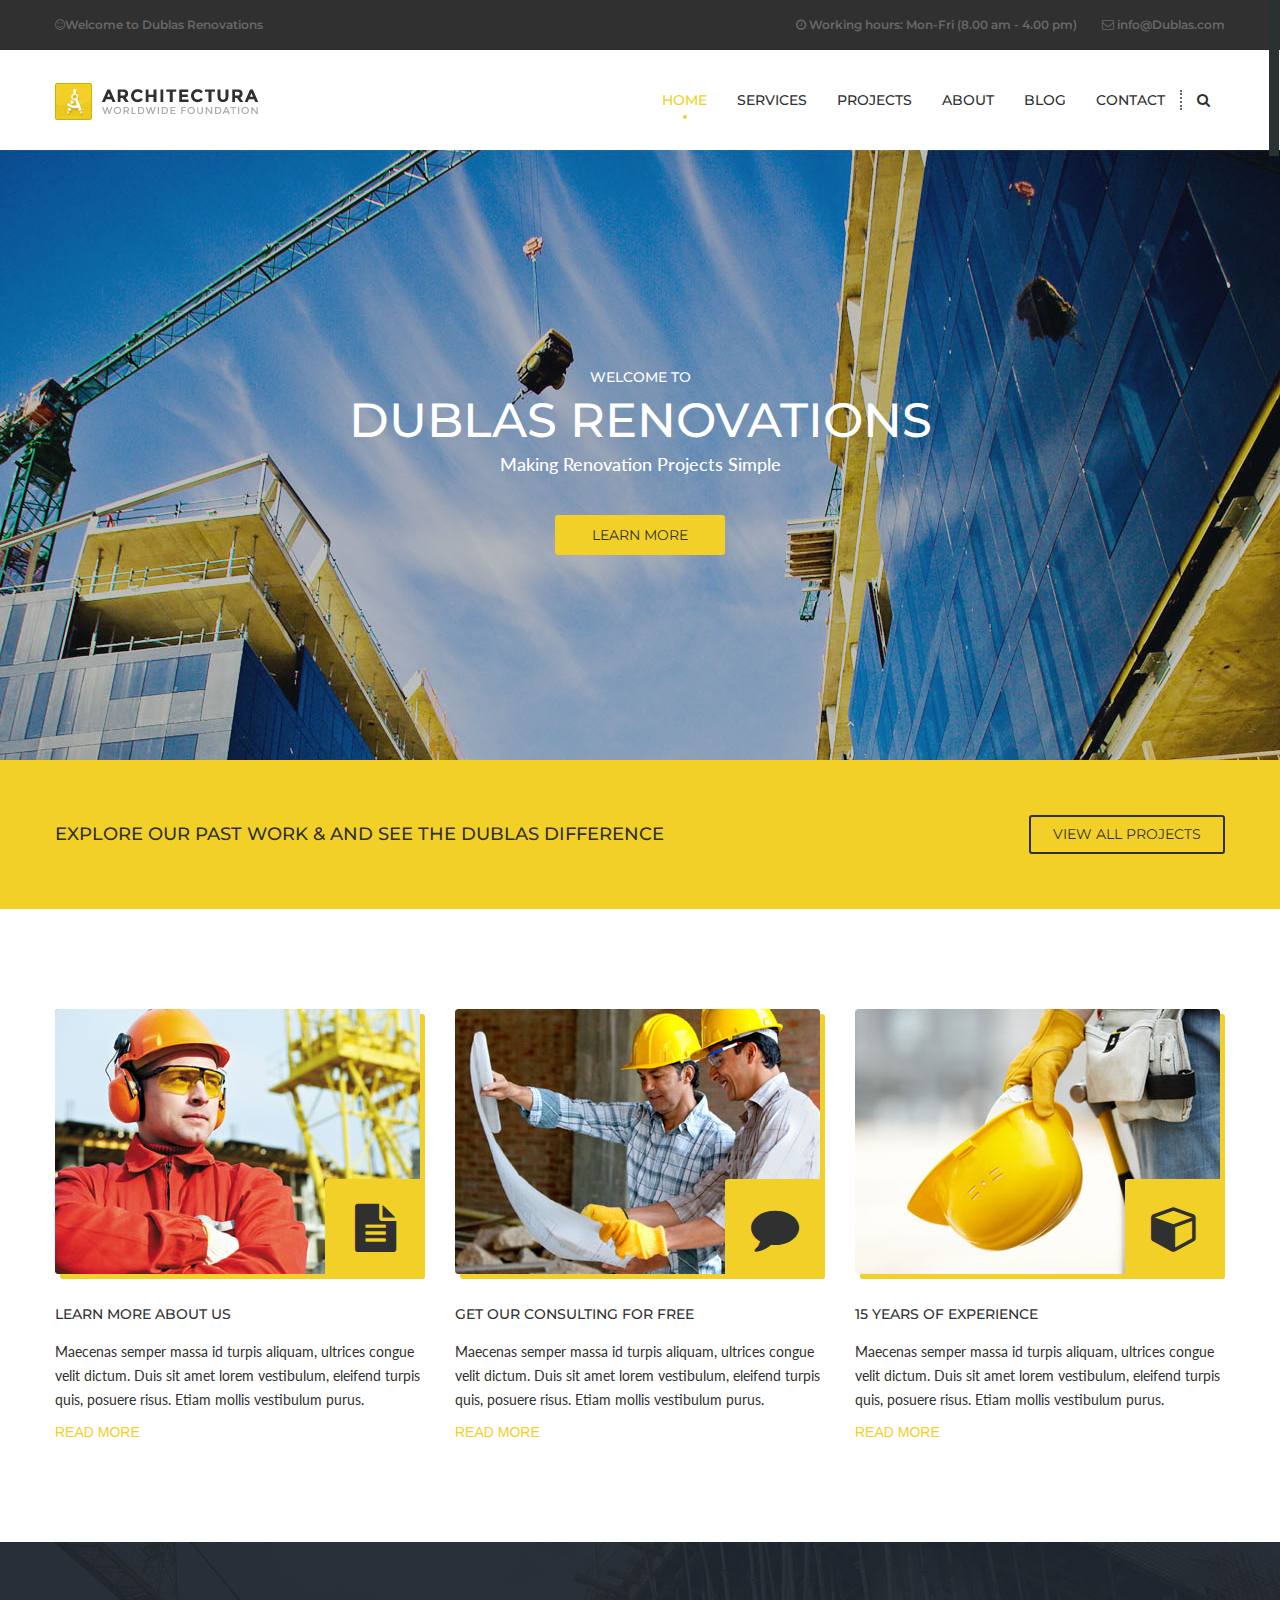
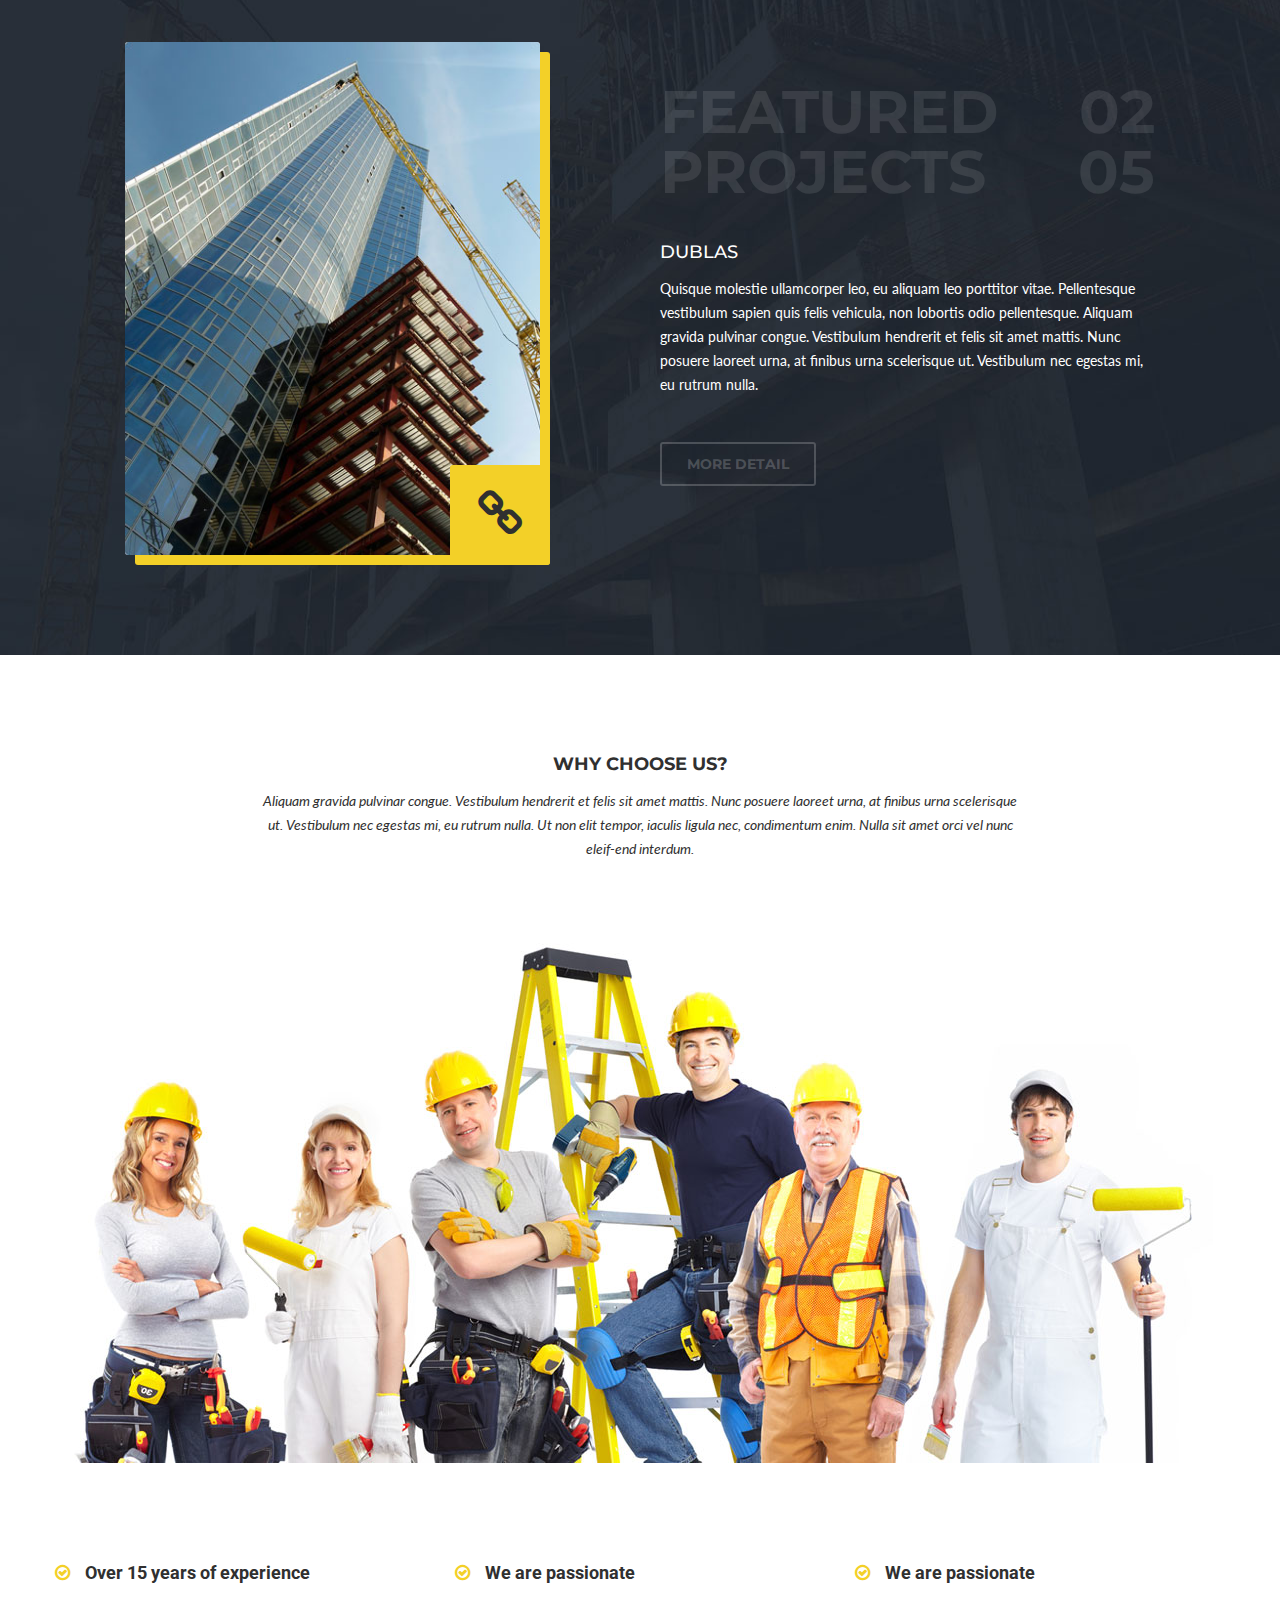
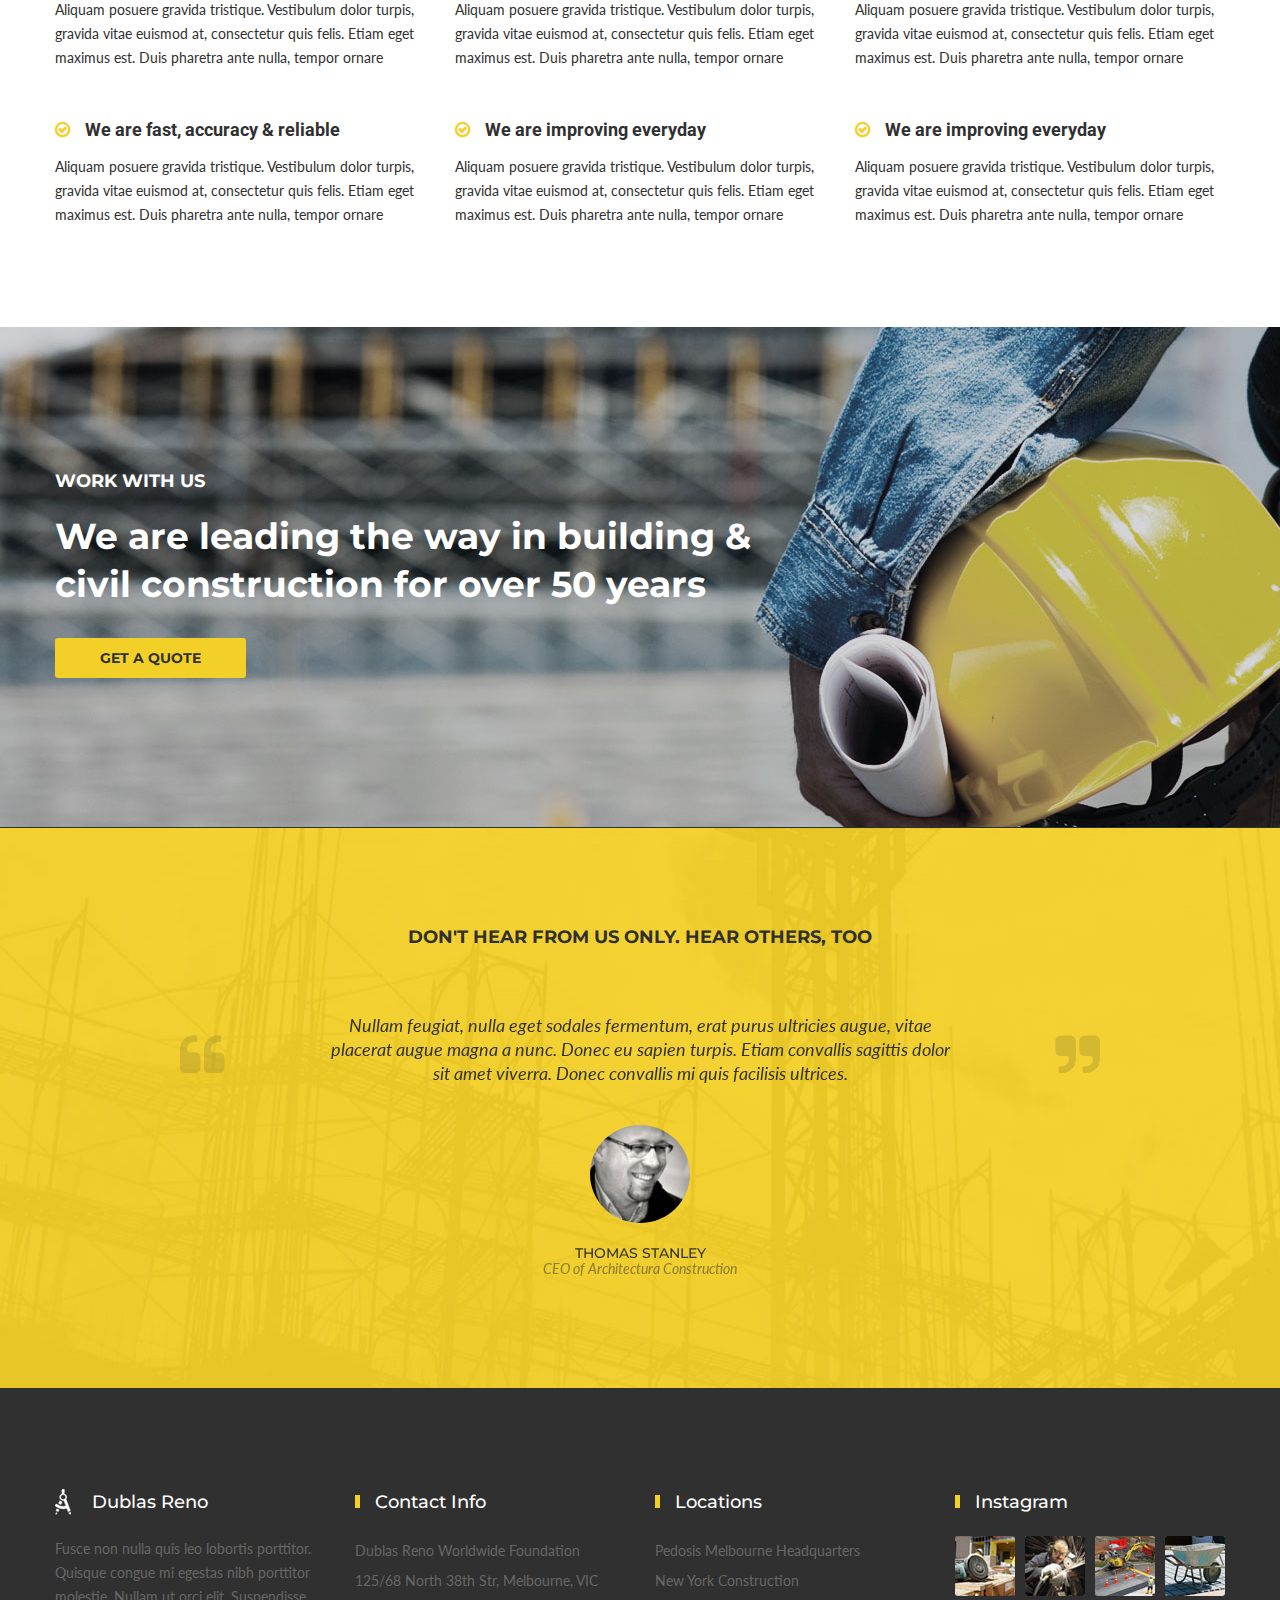
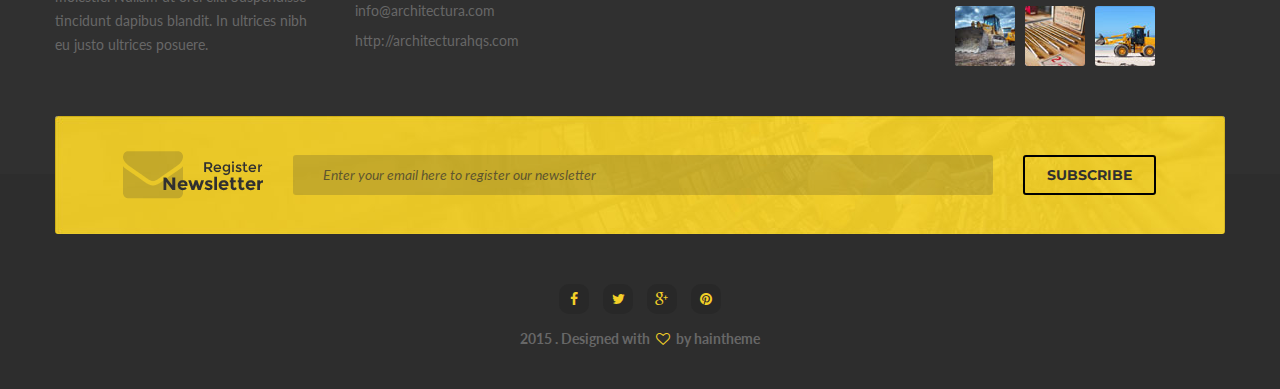
==== commit f94f8aed: "Text_Change" ====
--- a/index.html
+++ b/index.html
@@ -4,7 +4,7 @@
     <meta charset="UTF-8">
     <meta http-equiv="X-UA-Compatible" content="IE=edge">
     <meta name="viewport" content="width=device-width, initial-scale=1">
-    <title>Dublas Renovation</title>
+    <title>Dublas - Home Renovations</title>
     
     <!--Favicons-->
     <link rel="apple-touch-icon" sizes="57x57" href="favicon/apple-icon-57x57.png">
@@ -84,19 +84,19 @@
                                     <i class="fa fa-bars"></i>Navigation
                                 </button>
                                 <a href="index.html" class="navbar-brand">
-                                    <img src="images/logo.png" alt="Architectura - Worldwide Foundation">
+                                    <img src="images/logo.png" alt=" - Worldwide Foundation">
                                 </a>
                             </div>
                             <div class="collapse navbar-collapse" id="mainNav">
                                 <ul class="nav navbar-nav navbar-right m0">
-                                    <li class="dropdown">
+                                    <li class="dropdown active">
                                         <a href="index.html" class="dropdown-toggle" data-toggle="dropdown" role="button" aria-expanded="false">home</a>
                                         <ul class="dropdown-menu" role="menu">
                                             <li><a href="index.html">home</a></li>
                                             <!-- <li><a href="index2.html">hove v2</a></li> -->
                                         </ul>
                                     </li>
-                                    <li class="dropdown active">
+                                    <li class="dropdown">
                                         <a href="services.html" class="dropdown-toggle" data-toggle="dropdown" role="button" aria-expanded="false" href="services.html">services</a>
                                         <ul class="dropdown-menu" role="menu">
                                             <li><a href="services.html">services offered</a></li>
@@ -137,27 +137,27 @@
         </div>
     </header>
     
-    <section id="pageCover" class="row">
+    <section id="heroBox" class="row">
+        <div class="container">
+            <h5>WELCOME TO</h5>
+            <h2>DUBLAS RENOVATIONS</h2>
+            <h4>Making Renovation Projects Simple</h4>
+            <a href="#">LEARN MORE</a>
+        </div>
+    </section>
+    
+    <section id="banner" class="row">
+        <div class="container">
+            <div class="row m0">
+                <h4>Explore Our Past Work & and See the Dublas Difference</h4>
+                <a href="project2col.html">view all projects</a>
+            </div>
+        </div>
+    </section>
+    
+    <section id="blogs" class="row homeBlogArea blogsSection">
         <div class="container">
             <div class="row">
-                <h3>service</h3>
-                <div class="pageDirection row m0">
-                    <ol class="breadcrumb fright m0">
-                        <li><a href="index.html">Home</a></li>
-                        <li class="active">services</li>
-                    </ol>
-                </div>
-            </div>
-        </div>
-    </section>
-    
-    <section id="blogs" class="row contentRowPad blogsSection">
-        <div class="container">            
-            <div class="row sectionTitle">
-                <h4>Serivces Offered at Dublas</h4>
-                <p>Aliquam gravida pulvinar congue. Vestibulum hendrerit et felis sit amet mattis. Nunc posuere laoreet urna, at finibus urna scelerisque ut. Vestibulum nec egestas mi, eu rutrum nulla. Ut non elit tempor, iaculis ligula nec, condimentum enim. Nulla sit amet orci vel nunc eleifend interdum.</p>
-            </div>
-            <div class="row" id="servicesBlocks">
                 <article class="col-sm-4 blog">
                     <div class="row m0">
                         <div class="post_thumbnail_row row m0">
@@ -167,7 +167,7 @@
                                 <i class="fa fa-file-text"></i>
                             </a>
                         </div>
-                        <h5 class="blog_title"><a href="blog-single.html">Custom Cabinets & Counter-Top</a></h5>
+                        <h5 class="blog_title"><a href="blog-single.html">LEARN MORE ABOUT US</a></h5>
                         <p>Maecenas semper massa id turpis aliquam, ultrices congue velit dictum. Duis sit amet lorem vestibulum, eleifend turpis quis, posuere risus. Etiam mollis vestibulum purus.</p>
                         <a href="blog-single.html" class="read_more"><i class="fa fa-arrow-circle-o-right"></i>READ MORE</a>
                     </div>
@@ -181,7 +181,7 @@
                                 <i class="fa fa-comment"></i>
                             </a>
                         </div>
-                        <h5 class="blog_title"><a href="blog-single.html">Bathroom Remodelling</a></h5>
+                        <h5 class="blog_title"><a href="blog-single.html">GET OUR CONSULTING FOR FREE</a></h5>
                         <p>Maecenas semper massa id turpis aliquam, ultrices congue velit dictum. Duis sit amet lorem vestibulum, eleifend turpis quis, posuere risus. Etiam mollis vestibulum purus.</p>
                         <a href="blog-single.html" class="read_more"><i class="fa fa-arrow-circle-o-right"></i>READ MORE</a>
                     </div>
@@ -195,63 +195,246 @@
                                 <i class="fa fa-cube"></i>
                             </a>
                         </div>
-                        <h5 class="blog_title"><a href="blog-single.html"></a>Stairway & Handrail Remodelling</h5>
+                        <h5 class="blog_title"><a href="blog-single.html">15 YEARS OF EXPERIENCE</a></h5>
                         <p>Maecenas semper massa id turpis aliquam, ultrices congue velit dictum. Duis sit amet lorem vestibulum, eleifend turpis quis, posuere risus. Etiam mollis vestibulum purus.</p>
                         <a href="blog-single.html" class="read_more"><i class="fa fa-arrow-circle-o-right"></i>READ MORE</a>
                     </div>
                 </article>
-                <article class="col-sm-4 blog">
-                    <div class="row m0">
-                        <div class="post_thumbnail_row row m0">
-                            <a href="blog-single.html">
-                                <img src="images/blog/3.jpg" alt="" class="post_thumbnail">
-                                <div class="post_thumbnail_bg"></div>
-                                <i class="fa fa-file-text"></i>
-                            </a>
-                        </div>
-                        <h5 class="blog_title"><a href="blog-single.html">Floor/Tile Installation</a></h5>
-                        <p>Maecenas semper massa id turpis aliquam, ultrices congue velit dictum. Duis sit amet lorem vestibulum, eleifend turpis quis, posuere risus. Etiam mollis vestibulum purus.</p>
-                        <a href="blog-single.html" class="read_more"><i class="fa fa-arrow-circle-o-right"></i>READ MORE</a>
-                    </div>
-                </article>
-                <article class="col-sm-4 blog">
-                    <div class="row m0">
-                        <div class="post_thumbnail_row row m0">
-                            <a href="blog-single.html">
-                                <img src="images/blog/2.jpg" alt="" class="post_thumbnail">
-                                <div class="post_thumbnail_bg"></div>
-                                <i class="fa fa-comment"></i>
-                            </a>
-                        </div>
-                        <h5 class="blog_title"><a href="blog-single.html">Professional Painting</a></h5>
-                        <p>Maecenas semper massa id turpis aliquam, ultrices congue velit dictum. Duis sit amet lorem vestibulum, eleifend turpis quis, posuere risus. Etiam mollis vestibulum purus.</p>
-                        <a href="blog-single.html" class="read_more"><i class="fa fa-arrow-circle-o-right"></i>READ MORE</a>
-                    </div>
-                </article>
-                <article class="col-sm-4 blog">
-                    <div class="row m0">
-                        <div class="post_thumbnail_row row m0">
-                            <a href="blog-single.html">
-                                <img src="images/blog/1.jpg" alt="" class="post_thumbnail">
-                                <div class="post_thumbnail_bg"></div>
-                                <i class="fa fa-cube"></i>
-                            </a>
-                        </div>
-                        <h5 class="blog_title"><a href="blog-single.html">Cieling & Lighting </a></h5>
-                        <p>Maecenas semper massa id turpis aliquam, ultrices congue velit dictum. Duis sit amet lorem vestibulum, eleifend turpis quis, posuere risus. Etiam mollis vestibulum purus.</p>
-                        <a href="blog-single.html" class="read_more"><i class="fa fa-arrow-circle-o-right"></i>READ MORE</a>
-                    </div>
-                </article>
-            </div>
-        </div>
-    </section>
-    
+            </div>
+        </div>
+    </section>
+    
+    <section id="featureBlog" class="row contentRowPad">
+        <div class="container">
+            <div class="media featureBlog">
+                <div class="media-left">
+                    <div class="post_thumbnail_row">
+                        <a href="blog-single.html">
+                            <img src="images/blog/feature.jpg" alt="" class="post_thumbnail">
+                            <div class="post_thumbnail_bg"></div>
+                            <i class="fa fa-link"></i>
+                        </a>
+                    </div>
+                </div>
+                <div class="media-body">
+                    <h2 class="featureCount">featured <span class="right">02</span></h2>
+                    <h2 class="featureCount">projects <span class="right">05</span></h2>
+                    <h4 class="blog_title"><a href="blog-single.html">Dublas</a></h4>
+                    <p>Quisque molestie ullamcorper leo, eu aliquam leo porttitor vitae. Pellentesque vestibulum sapien quis felis vehicula, non lobortis odio pellentesque. Aliquam gravida pulvinar congue. Vestibulum hendrerit et felis sit amet mattis. Nunc posuere laoreet urna, at finibus urna scelerisque ut. Vestibulum nec egestas mi, eu rutrum nulla. </p>
+                    <a href="blog-single.html" class="moreDetail">more detail</a>
+                </div>
+            </div>
+        </div>
+    </section>
+    
+    <section id="whyChoose" class="row contentRowPad">
+        <div class="container">
+            <div class="row sectionTitle">
+                <h4>WHY CHOOSE US?</h4>
+                <p>Aliquam gravida pulvinar congue. Vestibulum hendrerit et felis sit amet mattis. Nunc posuere laoreet urna, at finibus urna scelerisque ut. Vestibulum nec egestas mi, eu rutrum nulla. Ut non elit tempor, iaculis ligula nec, condimentum enim. Nulla sit amet orci vel nunc eleif-end interdum.</p>
+            </div>
+            <div class="row text-center">
+                <img src="images/whyChoose.jpg" alt="" class="img-responsive">
+            </div>
+            <div class="row whyChooseRow">
+                <div class="col-sm-4 whyChoose">
+                    <div class="row m0">
+                        <h4><i class="fa fa-check-circle-o"></i>Over 15 years of experience</h4>
+                        <p>Aliquam posuere gravida tristique. Vestibulum dolor turpis, gravida vitae euismod at, consectetur quis felis. Etiam eget maximus est. Duis pharetra ante nulla, tempor ornare </p>
+                    </div>
+                </div>
+                <div class="col-sm-4 whyChoose">
+                    <div class="row m0">
+                        <h4><i class="fa fa-check-circle-o"></i>We are passionate</h4>
+                        <p>Aliquam posuere gravida tristique. Vestibulum dolor turpis, gravida vitae euismod at, consectetur quis felis. Etiam eget maximus est. Duis pharetra ante nulla, tempor ornare </p>
+                    </div>
+                </div>
+                <div class="col-sm-4 whyChoose">
+                    <div class="row m0">
+                        <h4><i class="fa fa-check-circle-o"></i>We are passionate</h4>                        
+                        <p>Aliquam posuere gravida tristique. Vestibulum dolor turpis, gravida vitae euismod at, consectetur quis felis. Etiam eget maximus est. Duis pharetra ante nulla, tempor ornare </p>
+                    </div>
+                </div>
+                <div class="col-sm-4 whyChoose">
+                    <div class="row m0">
+                        <h4><i class="fa fa-check-circle-o"></i>We are fast, accuracy &amp; reliable</h4>                        
+                        <p>Aliquam posuere gravida tristique. Vestibulum dolor turpis, gravida vitae euismod at, consectetur quis felis. Etiam eget maximus est. Duis pharetra ante nulla, tempor ornare </p>
+                    </div>
+                </div>
+                <div class="col-sm-4 whyChoose">
+                    <div class="row m0">
+                        <h4><i class="fa fa-check-circle-o"></i>We are improving everyday</h4>                        
+                        <p>Aliquam posuere gravida tristique. Vestibulum dolor turpis, gravida vitae euismod at, consectetur quis felis. Etiam eget maximus est. Duis pharetra ante nulla, tempor ornare </p>
+                    </div>
+                </div>
+                <div class="col-sm-4 whyChoose">
+                    <div class="row m0">
+                        <h4><i class="fa fa-check-circle-o"></i>We are improving everyday</h4>                        
+                        <p>Aliquam posuere gravida tristique. Vestibulum dolor turpis, gravida vitae euismod at, consectetur quis felis. Etiam eget maximus est. Duis pharetra ante nulla, tempor ornare </p>
+                    </div>
+                </div>
+            </div>
+        </div>
+    </section>
+    
+    <section id="workWithUs" class="row contentRowPad">
+        <div class="container">
+            <div class="row">
+                <div class="col-sm-8 workWithUs">
+                    <h4>WORK WITH US</h4>
+                    <h2>We are leading the way in building &amp; civil construction for over 50 years</h2>
+                    <a href="#">get a quote</a>
+                </div>
+            </div>
+        </div>
+    </section>
+    
+    <!-- <section id="whoInCharge" class="row contentRowPad">
+        <div class="container">
+            <div class="row sectionTitle">
+                <h4>who in charges</h4>
+                <p>Vivamus fringilla nibh velit, at maximus lorem tincidunt vel. Ut fringilla in libero id ullamcorper. Curabitur at augue congue, porta lacus id, porttitor sem. Nunc quis bibendum sem. Morbi dignissim turpis enim, vitae tempor leo porta vitae.</p>
+            </div>
+            <div class="row teamSection">
+                <div class="col-sm-4 team_member">
+                    <div class="row m0">                        
+                        <div class="row image"><img src="images/team/1.png" alt=""></div>
+                        <div class="row m0 memberIntro">
+                            <h3>Philip Morales</h3>
+                            <h5>Project Manager</h5>
+                        </div>
+                    </div>
+                </div>
+                <div class="col-sm-4 team_member">
+                    <div class="row m0">
+                        <div class="row image"><img src="images/team/2.png" alt=""></div>
+                        <div class="row m0 memberIntro">
+                            <h3>Philip Morales</h3>
+                            <h5>Project Manager</h5>
+                        </div>
+                    </div>
+                </div>
+                <div class="col-sm-4 team_member">
+                    <div class="row m0">
+                        <div class="row image"><img src="images/team/3.png" alt=""></div>
+                        <div class="row m0 memberIntro">
+                            <h3>Philip Morales</h3>
+                            <h5>Project Manager</h5>
+                        </div>
+                    </div>
+                </div>
+            </div>
+        </div>        
+        <div class="row countersRow m0">
+            <div class="container">
+                <div class="row">
+                    <div class="col-sm-3 counterCol">
+                        <span class="counter">102</span>Product Design
+                    </div>
+                    <div class="col-sm-3 counterCol">
+                        <span class="counter">58</span>Happy Customers
+                    </div>
+                    <div class="col-sm-3 counterCol">
+                        <span class="counter">23</span>Award Winning
+                    </div>
+                    <div class="col-sm-3 counterCol">
+                        <span class="counter">74</span>Coffee Cups
+                    </div>
+                </div>
+            </div>
+        </div>
+    </section> -->
+    
+    <section id="testimonial" class="row contentRowPad">
+        <div class="container">
+            <div class="row sectionTitle">
+                <h4>don't hear from us only. hear others, too</h4>
+            </div>
+            <div class="row testimonialSlide flexslider m0">
+                <ul class="slides nav">
+                    <li class="testimonial">
+                        <div class="row m0 testimonialText">Nullam feugiat, nulla eget sodales fermentum, erat purus ultricies augue, vitae placerat augue magna a nunc. Donec eu sapien turpis. Etiam convallis sagittis dolor sit amet viverra. Donec convallis mi quis facilisis ultrices.</div>
+                        <div class="row m0 clientPhoto"><img src="images/testimonial/1.jpg" alt=""></div>
+                        <h5>THOMAS STANLEY <span>CEO of Architectura Construction</span></h5>
+                    </li>   
+                    <li class="testimonial">
+                        <div class="row m0 testimonialText">Nullam feugiat, nulla eget sodales fermentum, erat purus ultricies augue, vitae placerat augue magna a nunc. Donec eu sapien turpis. Etiam convallis sagittis dolor sit amet viverra. Donec convallis mi quis facilisis ultrices.</div>
+                        <div class="row m0 clientPhoto"><img src="images/testimonial/1.jpg" alt=""></div>
+                        <h5>John Doe <span>CEO of Dublas Reno Construction</span></h5>
+                    </li>                    
+                </ul>
+            </div>
+        </div>        
+    </section>
+<!--     
+    <section id="blogs2" class="row homeBlogArea blogsSection">
+        <div class="container">
+            <div class="row sectionTitle">
+                <h4>from our blog</h4>
+                <p>Vivamus fringilla nibh velit, at maximus lorem tincidunt vel. Ut fringilla in libero id ullamcorper. Curabitur at augue congue, porta lacus id, porttitor sem. Nunc quis bibendum sem. Morbi dignissim turpis enim, vitae tempor leo porta vitae.</p>
+            </div>
+            <div class="row">
+                <div class="col-sm-4 fromOurBlogBigImg">
+                    <div class="row m0">
+                        <img src="images/blog/4.png" alt="" class="img-responsive">
+                    </div>
+                </div>
+                <div class="col-sm-8">
+                    <div class="row">                        
+                        <article class="col-sm-6 blog fromOurBlog">
+                            <div class="row m0">
+                                <div class="post_thumbnail_row row m0">
+                                    <a href="blog-single.html">
+                                        <img src="images/blog/2.jpg" alt="" class="post_thumbnail">
+                                        <div class="post_thumbnail_bg"></div>
+                                        <i class="fa fa-link"></i>
+                                    </a>
+                                </div>
+                                <h5 class="blog_title"><a href="blog-single.html">Phasellus nulla elit: Maximus porttitor erat vel tempus facilisis</a></h5>
+                                <div class="row m0 postMeta"><i class="fa fa-file-text-o"></i> under Building by Bobby Harrison on Mar 28th, 2015</div>
+                                <p>Curabitur ac sollicitudin purus, sit amet dapibus nibh. Maecenas eu massa purus. Pellentesque viverra ex ac metus imperdiet lacinia. Nullam tempus neque neque</p>
+                            </div>
+                        </article>
+                        <article class="col-sm-6 blog fromOurBlog">
+                            <div class="row m0">
+                                <div class="post_thumbnail_row row m0">
+                                    <a href="blog-single.html">
+                                        <img src="images/blog/1.jpg" alt="" class="post_thumbnail">
+                                        <div class="post_thumbnail_bg"></div>
+                                        <i class="fa fa-link"></i>
+                                    </a>
+                                </div>
+                                <h5 class="blog_title"><a href="blog-single.html">Phasellus nulla elit: Maximus porttitor erat vel tempus facilisis</a></h5>
+                                <div class="row m0 postMeta"><i class="fa fa-file-text-o"></i> under Building by Bobby Harrison on Mar 28th, 2015</div>
+                                <p>Curabitur ac sollicitudin purus, sit amet dapibus nibh. Maecenas eu massa purus. Pellentesque viverra ex ac metus imperdiet lacinia. Nullam tempus neque neque</p>
+                            </div>
+                        </article>
+                    </div>
+                    <div class="row m0 viewAllBlogLink">
+                        <a href="blog.html" class="viewAllBlog"><i class="fa fa-spinner fa-spin"></i>View all posts</a>
+                    </div>
+                </div>
+            </div>
+        </div>
+    </section>
+     -->
+    <!-- <section id="partners" class="row">
+        <div class="container">
+            <div class="row">
+                <div class="col-sm-3 col-xs-6"><div class="row"><img src="images/partners/1.png" alt="" class="img-responsive"></div></div>
+                <div class="col-sm-3 col-xs-6"><div class="row"><img src="images/partners/2.png" alt="" class="img-responsive"></div></div>
+                <div class="col-sm-3 col-xs-6"><div class="row"><img src="images/partners/3.png" alt="" class="img-responsive"></div></div>
+                <div class="col-sm-3 col-xs-6"><div class="row"><img src="images/partners/4.png" alt="" class="img-responsive"></div></div>
+            </div>
+        </div>
+    </section>
+     -->
     <section id="topFooter" class="row contentRowPad">
         <div class="container">
             <div class="row footer_widgetRow">
                 <div class="col-sm-3 footer_widget">
                     <div class="row m0">
-                        <h4 class="widgetHeading"><img src="images/logo-icon-white.png" alt=""> Architectura</h4>
+                        <h4 class="widgetHeading"><img src="images/logo-icon-white.png" alt=""> Dublas Reno</h4>
                         <p>Fusce non nulla quis leo lobortis porttitor. Quisque congue mi egestas nibh porttitor molestie. Nullam ut orci elit. Suspendisse tincidunt dapibus blandit. In ultrices nibh eu justo ultrices posuere.</p>
                     </div>
                 </div>
@@ -259,7 +442,7 @@
                     <div class="row m0">
                         <h4 class="widgetHeading"><span></span> Contact Info</h4>
                         <address>
-                            Architectura Worldwide Foundation <br>
+                            Dublas Reno Worldwide Foundation <br>
 125/68 North 38th Str, Melbourne, VIC <br>
 info@architectura.com <br>
 http://architecturahqs.com 
@@ -268,13 +451,11 @@
                 </div>
                 <div class="col-sm-3 footer_widget">
                     <div class="row m0">
-                        <h4 class="widgetHeading"><span></span>Servicing Locations</h4>
+                        <h4 class="widgetHeading"><span></span> Locations</h4>
                         <ul class="list-unstyled list-menu">
-                            <li><a href='#'>Toronto</a></li>
-                            <li><a href='#'>Mississauga</a></li>
-                            <li><a href='#'>Brampton</a></li>
-                            <li><a href='#'>Vaughan</a></li>
-                            <li><a href='#'>Ajax</a></li>
+                            <li><a href="#">Pedosis Melbourne Headquarters</a></li>
+                            <li><a href="#">New York Construction</a></li>
+
                         </ul>
                     </div>
                 </div>
@@ -312,7 +493,7 @@
                     <li><a href="#"><i class="fa fa-google-plus"></i></a></li>
                     <li><a href="#"><i class="fa fa-pinterest"></i></a></li>
                 </ul>
-                <p><a href="www.kozo-studio.com">Designed & Developed by Kozo Studios</p>
+                <p>2015 . Designed with <i class="fa fa-heart-o"></i> by haintheme</p>
             </div>
         </div>
     </footer>
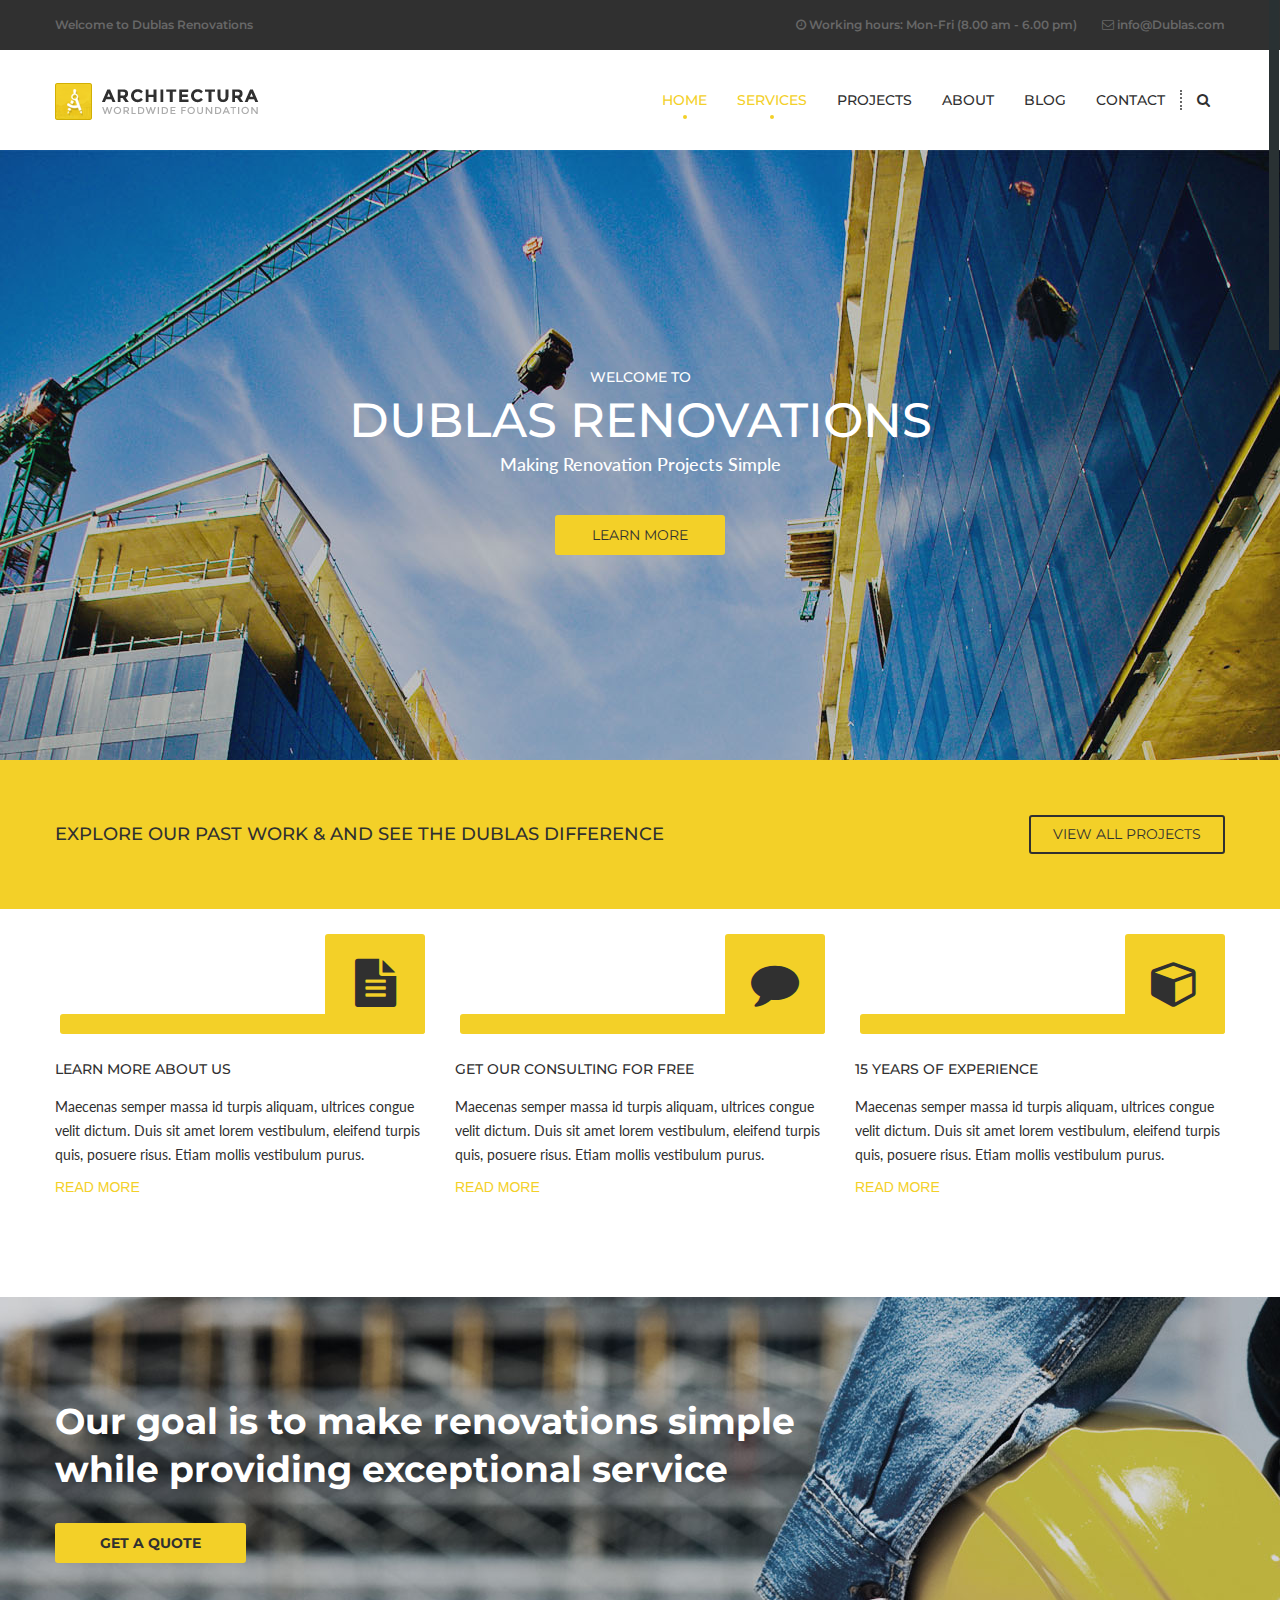
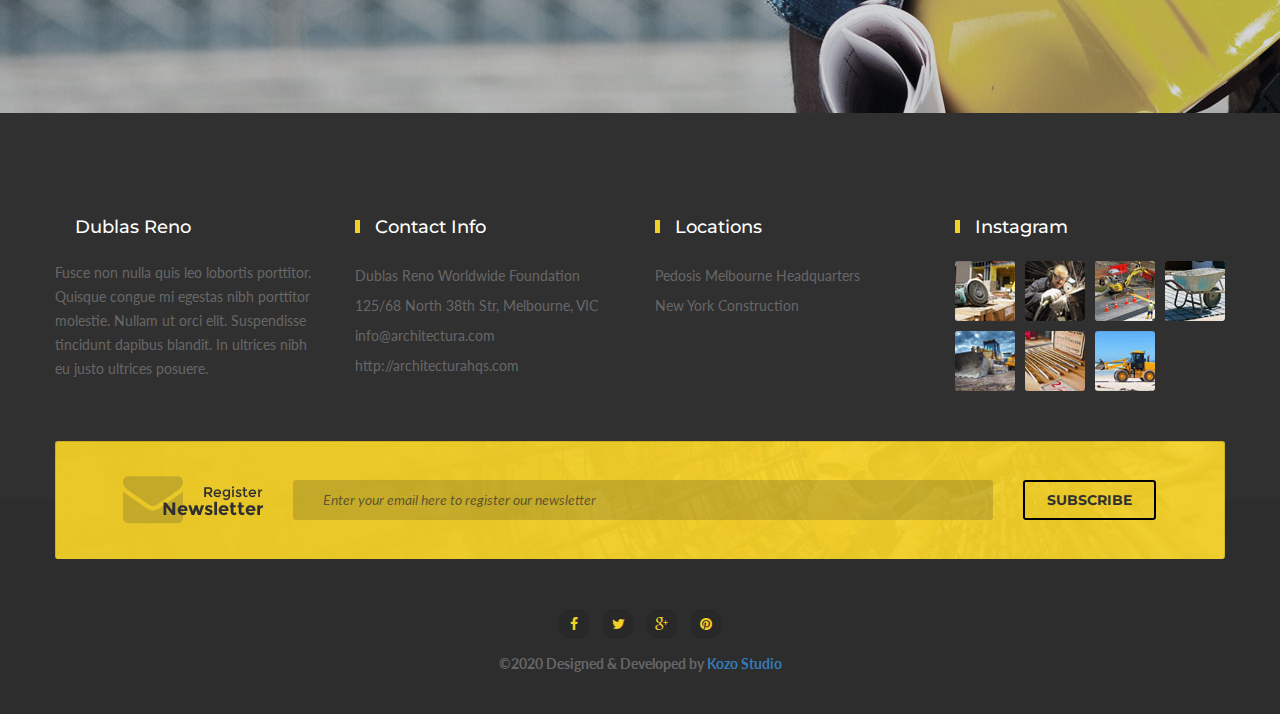
==== commit f4892f73: "text_change_2" ====
--- a/index.html
+++ b/index.html
@@ -55,9 +55,9 @@
         <div class="topRow row m0">
             <div class="container">
                 <div class="row m0">
-                    <div class="fleft"><i class="fa fa-smile-o"></i>Welcome to Dublas Renovations</div>
+                    <div class="fleft"></i>Welcome to Dublas Renovations</div>
                     <div class="fright">
-                        <div class="fleft"><i class="fa fa-clock-o"></i> Working hours: Mon-Fri (8.00 am - 4.00 pm)</div>
+                        <div class="fleft"><i class="fa fa-clock-o"></i> Working hours: Mon-Fri (8.00 am - 6.00 pm)</div>
                         <div class="fleft"><i class="fa fa-envelope-o"></i> info@Dublas.com</div>
                     </div>
                 </div>
@@ -96,7 +96,7 @@
                                             <!-- <li><a href="index2.html">hove v2</a></li> -->
                                         </ul>
                                     </li>
-                                    <li class="dropdown">
+                                    <li class="dropdown active">
                                         <a href="services.html" class="dropdown-toggle" data-toggle="dropdown" role="button" aria-expanded="false" href="services.html">services</a>
                                         <ul class="dropdown-menu" role="menu">
                                             <li><a href="services.html">services offered</a></li>
@@ -162,7 +162,7 @@
                     <div class="row m0">
                         <div class="post_thumbnail_row row m0">
                             <a href="blog-single.html">
-                                <img src="images/blog/3.jpg" alt="" class="post_thumbnail">
+                                <img src="images/blog/3.png" alt="" class="post_thumbnail">
                                 <div class="post_thumbnail_bg"></div>
                                 <i class="fa fa-file-text"></i>
                             </a>
@@ -176,7 +176,7 @@
                     <div class="row m0">
                         <div class="post_thumbnail_row row m0">
                             <a href="blog-single.html">
-                                <img src="images/blog/2.jpg" alt="" class="post_thumbnail">
+                                <img src="images/blog/2.png" alt="" class="post_thumbnail">
                                 <div class="post_thumbnail_bg"></div>
                                 <i class="fa fa-comment"></i>
                             </a>
@@ -190,7 +190,7 @@
                     <div class="row m0">
                         <div class="post_thumbnail_row row m0">
                             <a href="blog-single.html">
-                                <img src="images/blog/1.jpg" alt="" class="post_thumbnail">
+                                <img src="images/blog/1.png" alt="" class="post_thumbnail">
                                 <div class="post_thumbnail_bg"></div>
                                 <i class="fa fa-cube"></i>
                             </a>
@@ -204,7 +204,7 @@
         </div>
     </section>
     
-    <section id="featureBlog" class="row contentRowPad">
+    <!-- <section id="featureBlog" class="row contentRowPad">
         <div class="container">
             <div class="media featureBlog">
                 <div class="media-left">
@@ -225,9 +225,9 @@
                 </div>
             </div>
         </div>
-    </section>
-    
-    <section id="whyChoose" class="row contentRowPad">
+    </section> -->
+    
+    <!-- <section id="whyChoose" class="row contentRowPad">
         <div class="container">
             <div class="row sectionTitle">
                 <h4>WHY CHOOSE US?</h4>
@@ -275,14 +275,13 @@
                 </div>
             </div>
         </div>
-    </section>
+    </section> -->
     
     <section id="workWithUs" class="row contentRowPad">
         <div class="container">
             <div class="row">
                 <div class="col-sm-8 workWithUs">
-                    <h4>WORK WITH US</h4>
-                    <h2>We are leading the way in building &amp; civil construction for over 50 years</h2>
+                    <h2>Our goal is to make renovations simple while providing exceptional service </h2>
                     <a href="#">get a quote</a>
                 </div>
             </div>
@@ -345,7 +344,7 @@
         </div>
     </section> -->
     
-    <section id="testimonial" class="row contentRowPad">
+    <!-- <section id="testimonial" class="row contentRowPad">
         <div class="container">
             <div class="row sectionTitle">
                 <h4>don't hear from us only. hear others, too</h4>
@@ -354,18 +353,18 @@
                 <ul class="slides nav">
                     <li class="testimonial">
                         <div class="row m0 testimonialText">Nullam feugiat, nulla eget sodales fermentum, erat purus ultricies augue, vitae placerat augue magna a nunc. Donec eu sapien turpis. Etiam convallis sagittis dolor sit amet viverra. Donec convallis mi quis facilisis ultrices.</div>
-                        <div class="row m0 clientPhoto"><img src="images/testimonial/1.jpg" alt=""></div>
+                        <div class="row m0 clientPhoto"><img src="images/testimonial/1.png" alt=""></div>
                         <h5>THOMAS STANLEY <span>CEO of Architectura Construction</span></h5>
                     </li>   
                     <li class="testimonial">
                         <div class="row m0 testimonialText">Nullam feugiat, nulla eget sodales fermentum, erat purus ultricies augue, vitae placerat augue magna a nunc. Donec eu sapien turpis. Etiam convallis sagittis dolor sit amet viverra. Donec convallis mi quis facilisis ultrices.</div>
-                        <div class="row m0 clientPhoto"><img src="images/testimonial/1.jpg" alt=""></div>
+                        <div class="row m0 clientPhoto"><img src="images/testimonial/1.png" alt=""></div>
                         <h5>John Doe <span>CEO of Dublas Reno Construction</span></h5>
                     </li>                    
                 </ul>
             </div>
         </div>        
-    </section>
+    </section> -->
 <!--     
     <section id="blogs2" class="row homeBlogArea blogsSection">
         <div class="container">
@@ -434,7 +433,7 @@
             <div class="row footer_widgetRow">
                 <div class="col-sm-3 footer_widget">
                     <div class="row m0">
-                        <h4 class="widgetHeading"><img src="images/logo-icon-white.png" alt=""> Dublas Reno</h4>
+                        <h4 class="widgetHeading"><img src="images/logo-icon-yellow.png" alt=""> Dublas Reno</h4>
                         <p>Fusce non nulla quis leo lobortis porttitor. Quisque congue mi egestas nibh porttitor molestie. Nullam ut orci elit. Suspendisse tincidunt dapibus blandit. In ultrices nibh eu justo ultrices posuere.</p>
                     </div>
                 </div>
@@ -493,7 +492,7 @@
                     <li><a href="#"><i class="fa fa-google-plus"></i></a></li>
                     <li><a href="#"><i class="fa fa-pinterest"></i></a></li>
                 </ul>
-                <p>2015 . Designed with <i class="fa fa-heart-o"></i> by haintheme</p>
+                <p> &copy;2020 Designed & Developed by <a href="https://www.kozo-studio.com">Kozo Studio</a> </p>
             </div>
         </div>
     </footer>
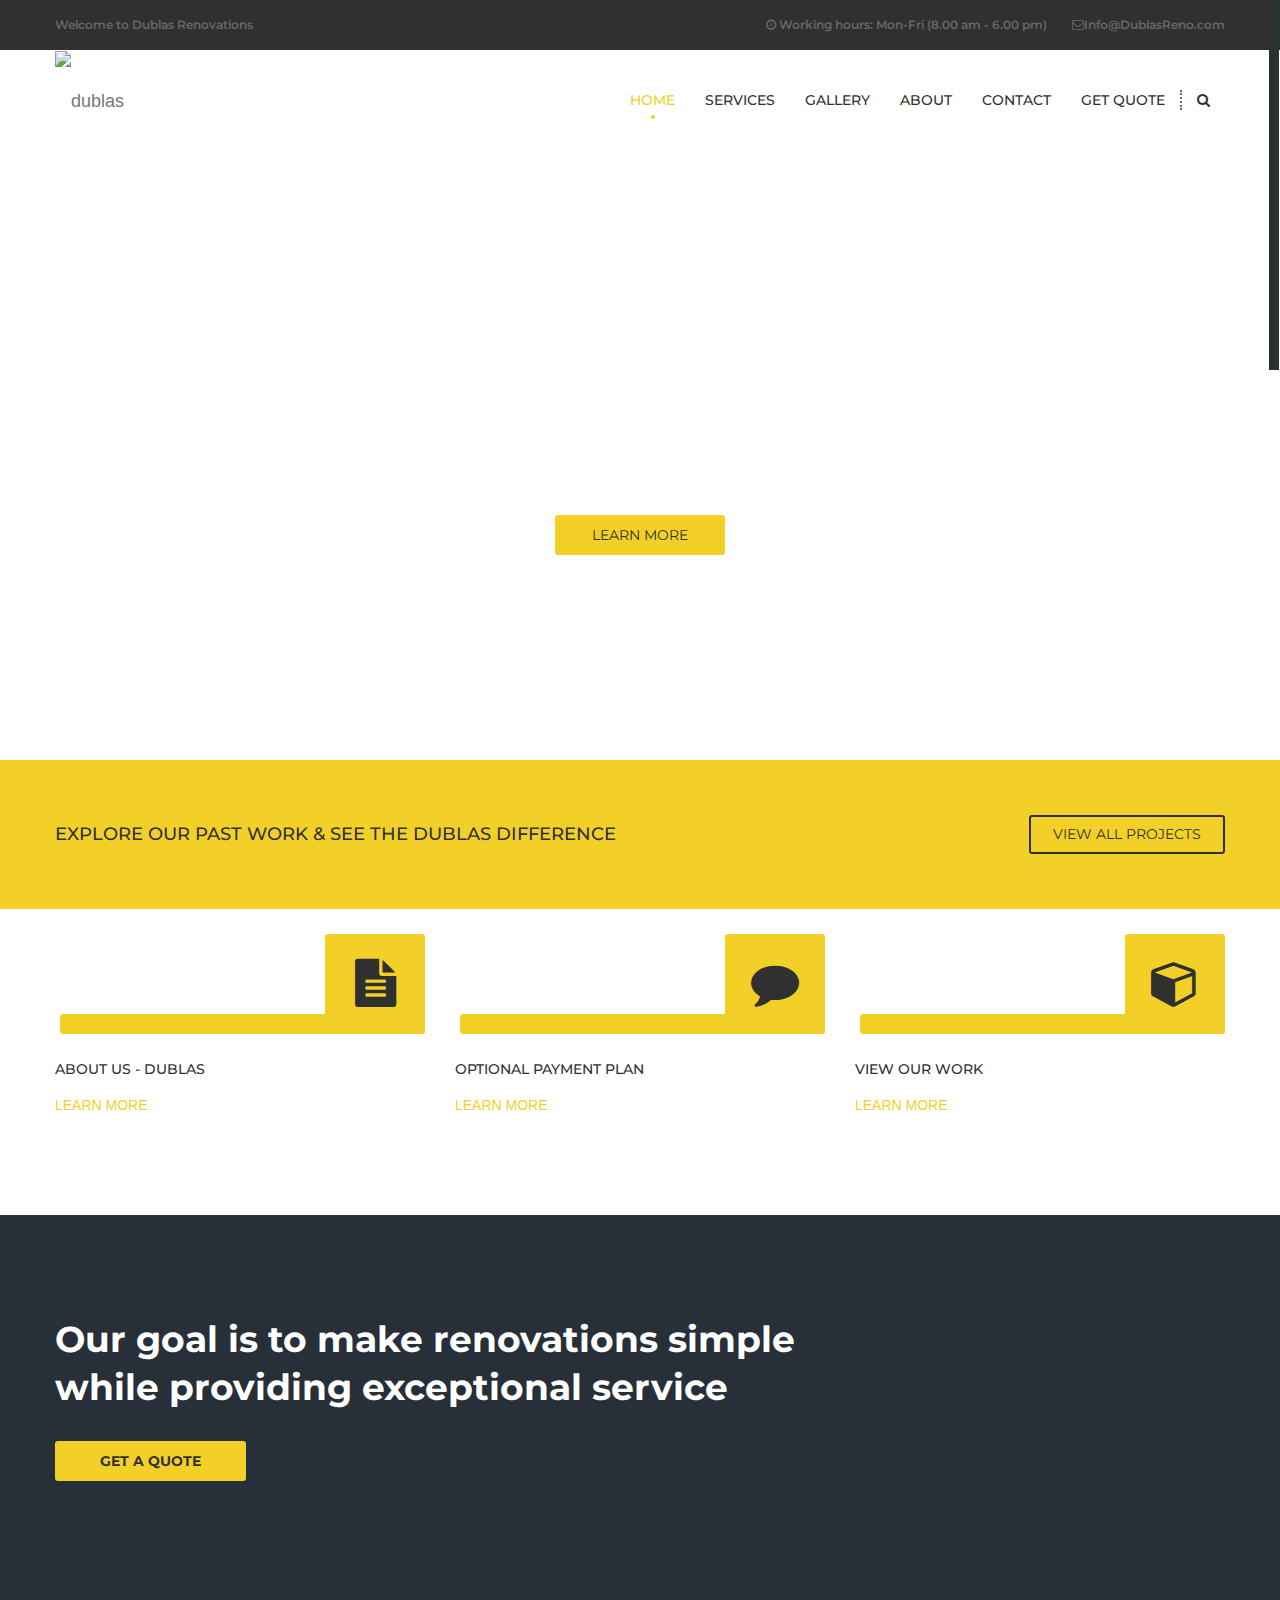
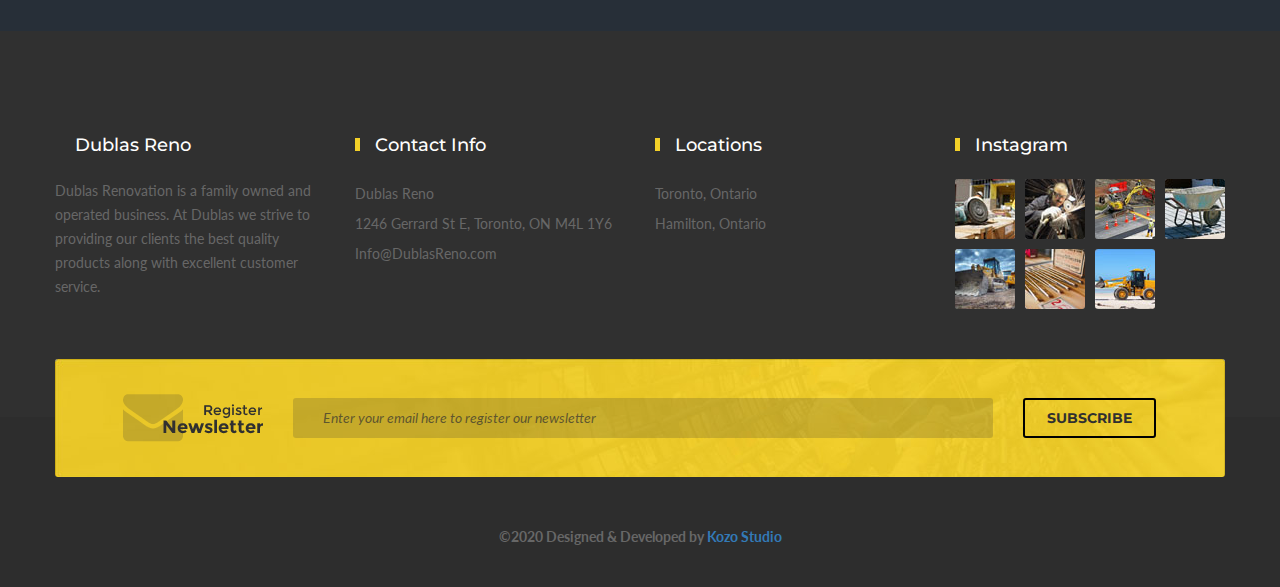
==== commit b1863b6b: "Update index.html" ====
--- a/index.html
+++ b/index.html
@@ -58,7 +58,7 @@
                     <div class="fleft"></i>Welcome to Dublas Renovations</div>
                     <div class="fright">
                         <div class="fleft"><i class="fa fa-clock-o"></i> Working hours: Mon-Fri (8.00 am - 6.00 pm)</div>
-                        <div class="fleft"><i class="fa fa-envelope-o"></i> info@Dublas.com</div>
+                        <div class="fleft"><i class="fa fa-envelope-o"></i>Info@DublasReno.com</div>
                     </div>
                 </div>
             </div>
@@ -84,7 +84,7 @@
                                     <i class="fa fa-bars"></i>Navigation
                                 </button>
                                 <a href="index.html" class="navbar-brand">
-                                    <img src="images/logo.png" alt=" - Worldwide Foundation">
+                                    <img src="images/logo.png" alt="dublas">
                                 </a>
                             </div>
                             <div class="collapse navbar-collapse" id="mainNav">
@@ -96,37 +96,32 @@
                                             <!-- <li><a href="index2.html">hove v2</a></li> -->
                                         </ul>
                                     </li>
-                                    <li class="dropdown active">
+                                    <li class="dropdown">
                                         <a href="services.html" class="dropdown-toggle" data-toggle="dropdown" role="button" aria-expanded="false" href="services.html">services</a>
                                         <ul class="dropdown-menu" role="menu">
-                                            <li><a href="services.html">services offered</a></li>
-                                            <li><a href="service-single.html">cabinets counter-tops</a></li>
-                                            <li><a href="service-single.html">bathroom remodelling</a></li>
-                                            <li><a href="service-single.html">stairs & handrail</a></li>
-                                            <li><a href="service-single.html">flooring & tiles</a></li>
-                                            <li><a href="service-single.html">painting</a></li>
-                                            <li><a href="service-single.html">cieling & lightning</a></li>    
+                                            <li><a href="services.html">services offered</a></li> 
+                                            <li><a href="service-cabinets.html">cabinets counter-tops</a></li>
+                                            <li><a href="service-bathrooms.html">bathroom remodelling</a></li>
+                                            <li><a href="service-stairs.html">stairs & handrail</a></li>
+                                            <li><a href="service-floor.html">flooring & tiles</a></li>
+                                            <li><a href="service-paint.html">painting</a></li>
+                                            <li><a href="service-cieling.html">cieling & lightning</a></li>   
                                             </ul> 
                                     </li>
                                     <li class="dropdown">
-                                        <a href="project2col.html" class="dropdown-toggle" data-toggle="dropdown" role="button" aria-expanded="false">projects</a>
+                                        <a href="gallery.html" class="dropdown-toggle" data-toggle="dropdown" role="button" aria-expanded="false">Gallery</a>
                                         <ul class="dropdown-menu" role="menu">
-                                            <li><a href="project2col.html">Kitchens</a></li>
-                                            <li><a href="project3col.html">Flooring & Tiles</a></li>
-                                            <li><a href="project4col.html">Bathroom</a></li>
-                                            <li><a href="project-single.html">Stairways</a></li>
-                                            <li><a href="project-single.html">Cieling</a></li>
+                                            <li><a href="gallery.html">Gallery</a></li>
+                                            <li><a href="gallery-kitchen.html">Kitchens</a></li>
+                                            <li><a href="gallery-flooring.html">Flooring & Tiles</a></li>
+                                            <li><a href="gallery-bathroom.html">Bathroom</a></li>
+                                            <li><a href="gallery-stairway.html">Stairways</a></li>
+                                            <li><a href="gallery-cieling.html">Cieling</a></li>
                                         </ul>
                                     </li>
                                     <li><a href="about.html">about</a></li>
-                                    <li class="dropdown">
-                                        <a href="blog.html" class="dropdown-toggle" data-toggle="dropdown" role="button" aria-expanded="false">blog</a>
-                                        <ul class="dropdown-menu" role="menu">
-                                            <li><a href="blog.html">blog</a></li>
-                                            <li><a href="blog-single.html">single post</a></li>
-                                        </ul>
-                                    </li>
                                     <li><a href="contact.html">contact</a></li>
+                                    <li><a href="contact.html#contactFormRow">GET QUOTE</a></li>
                                     <li class="hidden-xs"><a href="#searchTrigger"><i class="fa fa-search"></i></a></li>
                                 </ul> 
                             </div>
@@ -142,15 +137,15 @@
             <h5>WELCOME TO</h5>
             <h2>DUBLAS RENOVATIONS</h2>
             <h4>Making Renovation Projects Simple</h4>
-            <a href="#">LEARN MORE</a>
+            <a href="services.html">LEARN MORE</a>
         </div>
     </section>
     
     <section id="banner" class="row">
         <div class="container">
             <div class="row m0">
-                <h4>Explore Our Past Work & and See the Dublas Difference</h4>
-                <a href="project2col.html">view all projects</a>
+                <h4>Explore Our Past Work & See the Dublas Difference</h4>
+                <a href="gallery.html">view all projects</a>
             </div>
         </div>
     </section>
@@ -161,290 +156,76 @@
                 <article class="col-sm-4 blog">
                     <div class="row m0">
                         <div class="post_thumbnail_row row m0">
-                            <a href="blog-single.html">
+                            <a href="about.html">
                                 <img src="images/blog/3.png" alt="" class="post_thumbnail">
                                 <div class="post_thumbnail_bg"></div>
                                 <i class="fa fa-file-text"></i>
                             </a>
                         </div>
-                        <h5 class="blog_title"><a href="blog-single.html">LEARN MORE ABOUT US</a></h5>
-                        <p>Maecenas semper massa id turpis aliquam, ultrices congue velit dictum. Duis sit amet lorem vestibulum, eleifend turpis quis, posuere risus. Etiam mollis vestibulum purus.</p>
-                        <a href="blog-single.html" class="read_more"><i class="fa fa-arrow-circle-o-right"></i>READ MORE</a>
+                        <h5 class="blog_title"><a href="about.html">ABOUT US - Dublas</a></h5>
+                        <!-- <p>Maecenas semper massa id turpis aliquam, ultrices congue velit dictum. Duis sit amet lorem vestibulum, eleifend turpis quis, posuere risus. Etiam mollis vestibulum purus.</p> -->
+                        <a href="blog-single.html" class="read_more"><i class="fa fa-arrow-circle-o-right"></i>LEARN MORE</a>
                     </div>
                 </article>
                 <article class="col-sm-4 blog">
                     <div class="row m0">
                         <div class="post_thumbnail_row row m0">
-                            <a href="blog-single.html">
+                            <a href="paymentPlan.html">
                                 <img src="images/blog/2.png" alt="" class="post_thumbnail">
                                 <div class="post_thumbnail_bg"></div>
                                 <i class="fa fa-comment"></i>
                             </a>
                         </div>
-                        <h5 class="blog_title"><a href="blog-single.html">GET OUR CONSULTING FOR FREE</a></h5>
-                        <p>Maecenas semper massa id turpis aliquam, ultrices congue velit dictum. Duis sit amet lorem vestibulum, eleifend turpis quis, posuere risus. Etiam mollis vestibulum purus.</p>
-                        <a href="blog-single.html" class="read_more"><i class="fa fa-arrow-circle-o-right"></i>READ MORE</a>
+                        <h5 class="blog_title"><a href="paymentPlan.html">Optional Payment Plan</a></h5>
+                        <!-- <p>Maecenas semper massa id turpis aliquam, ultrices congue velit dictum. Duis sit amet lorem vestibulum, eleifend turpis quis, posuere risus. Etiam mollis vestibulum purus.</p> -->
+                        <a href="paymentPlan.html" class="read_more"><i class="fa fa-arrow-circle-o-right"></i>LEARN MORE</a>
                     </div>
                 </article>
                 <article class="col-sm-4 blog">
                     <div class="row m0">
                         <div class="post_thumbnail_row row m0">
-                            <a href="blog-single.html">
+                            <a href="gallery.html">
                                 <img src="images/blog/1.png" alt="" class="post_thumbnail">
                                 <div class="post_thumbnail_bg"></div>
                                 <i class="fa fa-cube"></i>
                             </a>
                         </div>
-                        <h5 class="blog_title"><a href="blog-single.html">15 YEARS OF EXPERIENCE</a></h5>
-                        <p>Maecenas semper massa id turpis aliquam, ultrices congue velit dictum. Duis sit amet lorem vestibulum, eleifend turpis quis, posuere risus. Etiam mollis vestibulum purus.</p>
-                        <a href="blog-single.html" class="read_more"><i class="fa fa-arrow-circle-o-right"></i>READ MORE</a>
+                        <h5 class="blog_title"><a href="gallery.html">View our Work</a></h5>
+                        <!-- <p>Maecenas semper massa id turpis aliquam, ultrices congue velit dictum. Duis sit amet lorem vestibulum, eleifend turpis quis, posuere risus. Etiam mollis vestibulum purus.</p> -->
+                        <a href="gallery.html" class="read_more"><i class="fa fa-arrow-circle-o-right"></i>LEARN MORE</a>
                     </div>
                 </article>
             </div>
         </div>
     </section>
-    
-    <!-- <section id="featureBlog" class="row contentRowPad">
-        <div class="container">
-            <div class="media featureBlog">
-                <div class="media-left">
-                    <div class="post_thumbnail_row">
-                        <a href="blog-single.html">
-                            <img src="images/blog/feature.jpg" alt="" class="post_thumbnail">
-                            <div class="post_thumbnail_bg"></div>
-                            <i class="fa fa-link"></i>
-                        </a>
-                    </div>
-                </div>
-                <div class="media-body">
-                    <h2 class="featureCount">featured <span class="right">02</span></h2>
-                    <h2 class="featureCount">projects <span class="right">05</span></h2>
-                    <h4 class="blog_title"><a href="blog-single.html">Dublas</a></h4>
-                    <p>Quisque molestie ullamcorper leo, eu aliquam leo porttitor vitae. Pellentesque vestibulum sapien quis felis vehicula, non lobortis odio pellentesque. Aliquam gravida pulvinar congue. Vestibulum hendrerit et felis sit amet mattis. Nunc posuere laoreet urna, at finibus urna scelerisque ut. Vestibulum nec egestas mi, eu rutrum nulla. </p>
-                    <a href="blog-single.html" class="moreDetail">more detail</a>
-                </div>
-            </div>
-        </div>
-    </section> -->
-    
-    <!-- <section id="whyChoose" class="row contentRowPad">
-        <div class="container">
-            <div class="row sectionTitle">
-                <h4>WHY CHOOSE US?</h4>
-                <p>Aliquam gravida pulvinar congue. Vestibulum hendrerit et felis sit amet mattis. Nunc posuere laoreet urna, at finibus urna scelerisque ut. Vestibulum nec egestas mi, eu rutrum nulla. Ut non elit tempor, iaculis ligula nec, condimentum enim. Nulla sit amet orci vel nunc eleif-end interdum.</p>
-            </div>
-            <div class="row text-center">
-                <img src="images/whyChoose.jpg" alt="" class="img-responsive">
-            </div>
-            <div class="row whyChooseRow">
-                <div class="col-sm-4 whyChoose">
-                    <div class="row m0">
-                        <h4><i class="fa fa-check-circle-o"></i>Over 15 years of experience</h4>
-                        <p>Aliquam posuere gravida tristique. Vestibulum dolor turpis, gravida vitae euismod at, consectetur quis felis. Etiam eget maximus est. Duis pharetra ante nulla, tempor ornare </p>
-                    </div>
-                </div>
-                <div class="col-sm-4 whyChoose">
-                    <div class="row m0">
-                        <h4><i class="fa fa-check-circle-o"></i>We are passionate</h4>
-                        <p>Aliquam posuere gravida tristique. Vestibulum dolor turpis, gravida vitae euismod at, consectetur quis felis. Etiam eget maximus est. Duis pharetra ante nulla, tempor ornare </p>
-                    </div>
-                </div>
-                <div class="col-sm-4 whyChoose">
-                    <div class="row m0">
-                        <h4><i class="fa fa-check-circle-o"></i>We are passionate</h4>                        
-                        <p>Aliquam posuere gravida tristique. Vestibulum dolor turpis, gravida vitae euismod at, consectetur quis felis. Etiam eget maximus est. Duis pharetra ante nulla, tempor ornare </p>
-                    </div>
-                </div>
-                <div class="col-sm-4 whyChoose">
-                    <div class="row m0">
-                        <h4><i class="fa fa-check-circle-o"></i>We are fast, accuracy &amp; reliable</h4>                        
-                        <p>Aliquam posuere gravida tristique. Vestibulum dolor turpis, gravida vitae euismod at, consectetur quis felis. Etiam eget maximus est. Duis pharetra ante nulla, tempor ornare </p>
-                    </div>
-                </div>
-                <div class="col-sm-4 whyChoose">
-                    <div class="row m0">
-                        <h4><i class="fa fa-check-circle-o"></i>We are improving everyday</h4>                        
-                        <p>Aliquam posuere gravida tristique. Vestibulum dolor turpis, gravida vitae euismod at, consectetur quis felis. Etiam eget maximus est. Duis pharetra ante nulla, tempor ornare </p>
-                    </div>
-                </div>
-                <div class="col-sm-4 whyChoose">
-                    <div class="row m0">
-                        <h4><i class="fa fa-check-circle-o"></i>We are improving everyday</h4>                        
-                        <p>Aliquam posuere gravida tristique. Vestibulum dolor turpis, gravida vitae euismod at, consectetur quis felis. Etiam eget maximus est. Duis pharetra ante nulla, tempor ornare </p>
-                    </div>
-                </div>
-            </div>
-        </div>
-    </section> -->
     
     <section id="workWithUs" class="row contentRowPad">
         <div class="container">
             <div class="row">
                 <div class="col-sm-8 workWithUs">
                     <h2>Our goal is to make renovations simple while providing exceptional service </h2>
-                    <a href="#">get a quote</a>
-                </div>
-            </div>
-        </div>
-    </section>
-    
-    <!-- <section id="whoInCharge" class="row contentRowPad">
-        <div class="container">
-            <div class="row sectionTitle">
-                <h4>who in charges</h4>
-                <p>Vivamus fringilla nibh velit, at maximus lorem tincidunt vel. Ut fringilla in libero id ullamcorper. Curabitur at augue congue, porta lacus id, porttitor sem. Nunc quis bibendum sem. Morbi dignissim turpis enim, vitae tempor leo porta vitae.</p>
-            </div>
-            <div class="row teamSection">
-                <div class="col-sm-4 team_member">
-                    <div class="row m0">                        
-                        <div class="row image"><img src="images/team/1.png" alt=""></div>
-                        <div class="row m0 memberIntro">
-                            <h3>Philip Morales</h3>
-                            <h5>Project Manager</h5>
-                        </div>
-                    </div>
-                </div>
-                <div class="col-sm-4 team_member">
-                    <div class="row m0">
-                        <div class="row image"><img src="images/team/2.png" alt=""></div>
-                        <div class="row m0 memberIntro">
-                            <h3>Philip Morales</h3>
-                            <h5>Project Manager</h5>
-                        </div>
-                    </div>
-                </div>
-                <div class="col-sm-4 team_member">
-                    <div class="row m0">
-                        <div class="row image"><img src="images/team/3.png" alt=""></div>
-                        <div class="row m0 memberIntro">
-                            <h3>Philip Morales</h3>
-                            <h5>Project Manager</h5>
-                        </div>
-                    </div>
-                </div>
-            </div>
-        </div>        
-        <div class="row countersRow m0">
-            <div class="container">
-                <div class="row">
-                    <div class="col-sm-3 counterCol">
-                        <span class="counter">102</span>Product Design
-                    </div>
-                    <div class="col-sm-3 counterCol">
-                        <span class="counter">58</span>Happy Customers
-                    </div>
-                    <div class="col-sm-3 counterCol">
-                        <span class="counter">23</span>Award Winning
-                    </div>
-                    <div class="col-sm-3 counterCol">
-                        <span class="counter">74</span>Coffee Cups
-                    </div>
-                </div>
-            </div>
-        </div>
-    </section> -->
-    
-    <!-- <section id="testimonial" class="row contentRowPad">
-        <div class="container">
-            <div class="row sectionTitle">
-                <h4>don't hear from us only. hear others, too</h4>
-            </div>
-            <div class="row testimonialSlide flexslider m0">
-                <ul class="slides nav">
-                    <li class="testimonial">
-                        <div class="row m0 testimonialText">Nullam feugiat, nulla eget sodales fermentum, erat purus ultricies augue, vitae placerat augue magna a nunc. Donec eu sapien turpis. Etiam convallis sagittis dolor sit amet viverra. Donec convallis mi quis facilisis ultrices.</div>
-                        <div class="row m0 clientPhoto"><img src="images/testimonial/1.png" alt=""></div>
-                        <h5>THOMAS STANLEY <span>CEO of Architectura Construction</span></h5>
-                    </li>   
-                    <li class="testimonial">
-                        <div class="row m0 testimonialText">Nullam feugiat, nulla eget sodales fermentum, erat purus ultricies augue, vitae placerat augue magna a nunc. Donec eu sapien turpis. Etiam convallis sagittis dolor sit amet viverra. Donec convallis mi quis facilisis ultrices.</div>
-                        <div class="row m0 clientPhoto"><img src="images/testimonial/1.png" alt=""></div>
-                        <h5>John Doe <span>CEO of Dublas Reno Construction</span></h5>
-                    </li>                    
-                </ul>
-            </div>
-        </div>        
-    </section> -->
-<!--     
-    <section id="blogs2" class="row homeBlogArea blogsSection">
-        <div class="container">
-            <div class="row sectionTitle">
-                <h4>from our blog</h4>
-                <p>Vivamus fringilla nibh velit, at maximus lorem tincidunt vel. Ut fringilla in libero id ullamcorper. Curabitur at augue congue, porta lacus id, porttitor sem. Nunc quis bibendum sem. Morbi dignissim turpis enim, vitae tempor leo porta vitae.</p>
-            </div>
-            <div class="row">
-                <div class="col-sm-4 fromOurBlogBigImg">
-                    <div class="row m0">
-                        <img src="images/blog/4.png" alt="" class="img-responsive">
-                    </div>
-                </div>
-                <div class="col-sm-8">
-                    <div class="row">                        
-                        <article class="col-sm-6 blog fromOurBlog">
-                            <div class="row m0">
-                                <div class="post_thumbnail_row row m0">
-                                    <a href="blog-single.html">
-                                        <img src="images/blog/2.jpg" alt="" class="post_thumbnail">
-                                        <div class="post_thumbnail_bg"></div>
-                                        <i class="fa fa-link"></i>
-                                    </a>
-                                </div>
-                                <h5 class="blog_title"><a href="blog-single.html">Phasellus nulla elit: Maximus porttitor erat vel tempus facilisis</a></h5>
-                                <div class="row m0 postMeta"><i class="fa fa-file-text-o"></i> under Building by Bobby Harrison on Mar 28th, 2015</div>
-                                <p>Curabitur ac sollicitudin purus, sit amet dapibus nibh. Maecenas eu massa purus. Pellentesque viverra ex ac metus imperdiet lacinia. Nullam tempus neque neque</p>
-                            </div>
-                        </article>
-                        <article class="col-sm-6 blog fromOurBlog">
-                            <div class="row m0">
-                                <div class="post_thumbnail_row row m0">
-                                    <a href="blog-single.html">
-                                        <img src="images/blog/1.jpg" alt="" class="post_thumbnail">
-                                        <div class="post_thumbnail_bg"></div>
-                                        <i class="fa fa-link"></i>
-                                    </a>
-                                </div>
-                                <h5 class="blog_title"><a href="blog-single.html">Phasellus nulla elit: Maximus porttitor erat vel tempus facilisis</a></h5>
-                                <div class="row m0 postMeta"><i class="fa fa-file-text-o"></i> under Building by Bobby Harrison on Mar 28th, 2015</div>
-                                <p>Curabitur ac sollicitudin purus, sit amet dapibus nibh. Maecenas eu massa purus. Pellentesque viverra ex ac metus imperdiet lacinia. Nullam tempus neque neque</p>
-                            </div>
-                        </article>
-                    </div>
-                    <div class="row m0 viewAllBlogLink">
-                        <a href="blog.html" class="viewAllBlog"><i class="fa fa-spinner fa-spin"></i>View all posts</a>
-                    </div>
-                </div>
-            </div>
-        </div>
-    </section>
-     -->
-    <!-- <section id="partners" class="row">
-        <div class="container">
-            <div class="row">
-                <div class="col-sm-3 col-xs-6"><div class="row"><img src="images/partners/1.png" alt="" class="img-responsive"></div></div>
-                <div class="col-sm-3 col-xs-6"><div class="row"><img src="images/partners/2.png" alt="" class="img-responsive"></div></div>
-                <div class="col-sm-3 col-xs-6"><div class="row"><img src="images/partners/3.png" alt="" class="img-responsive"></div></div>
-                <div class="col-sm-3 col-xs-6"><div class="row"><img src="images/partners/4.png" alt="" class="img-responsive"></div></div>
-            </div>
-        </div>
-    </section>
-     -->
+                    <a href="contact.html#contactFormRow">get a quote</a>
+                </div>
+            </div>
+        </div>
+    </section>
+ 
     <section id="topFooter" class="row contentRowPad">
         <div class="container">
             <div class="row footer_widgetRow">
                 <div class="col-sm-3 footer_widget">
                     <div class="row m0">
                         <h4 class="widgetHeading"><img src="images/logo-icon-yellow.png" alt=""> Dublas Reno</h4>
-                        <p>Fusce non nulla quis leo lobortis porttitor. Quisque congue mi egestas nibh porttitor molestie. Nullam ut orci elit. Suspendisse tincidunt dapibus blandit. In ultrices nibh eu justo ultrices posuere.</p>
+                        <p>Dublas Renovation is a family owned and operated business. At Dublas we strive to providing our clients the best quality products along with excellent customer service.</p>
                     </div>
                 </div>
                 <div class="col-sm-3 footer_widget">
                     <div class="row m0">
                         <h4 class="widgetHeading"><span></span> Contact Info</h4>
                         <address>
-                            Dublas Reno Worldwide Foundation <br>
-125/68 North 38th Str, Melbourne, VIC <br>
-info@architectura.com <br>
-http://architecturahqs.com 
+                            Dublas Reno<br>
+                            1246 Gerrard St E, Toronto, ON M4L 1Y6<br>
+                           Info@DublasReno.com <br>
                         </address>
                     </div>
                 </div>
@@ -452,9 +233,8 @@
                     <div class="row m0">
                         <h4 class="widgetHeading"><span></span> Locations</h4>
                         <ul class="list-unstyled list-menu">
-                            <li><a href="#">Pedosis Melbourne Headquarters</a></li>
-                            <li><a href="#">New York Construction</a></li>
-
+                            <li><a href="contact.html">Toronto, Ontario</a></li>
+                            <li><a href="contact.html">Hamilton, Ontario</a></li>
                         </ul>
                     </div>
                 </div>
@@ -486,12 +266,6 @@
     <footer class="row">
         <div class="container">
             <div class="row">
-                <ul class="list-inlin">
-                    <li><a href="#"><i class="fa fa-facebook"></i></a></li>
-                    <li><a href="#"><i class="fa fa-twitter"></i></a></li>
-                    <li><a href="#"><i class="fa fa-google-plus"></i></a></li>
-                    <li><a href="#"><i class="fa fa-pinterest"></i></a></li>
-                </ul>
                 <p> &copy;2020 Designed & Developed by <a href="https://www.kozo-studio.com">Kozo Studio</a> </p>
             </div>
         </div>
